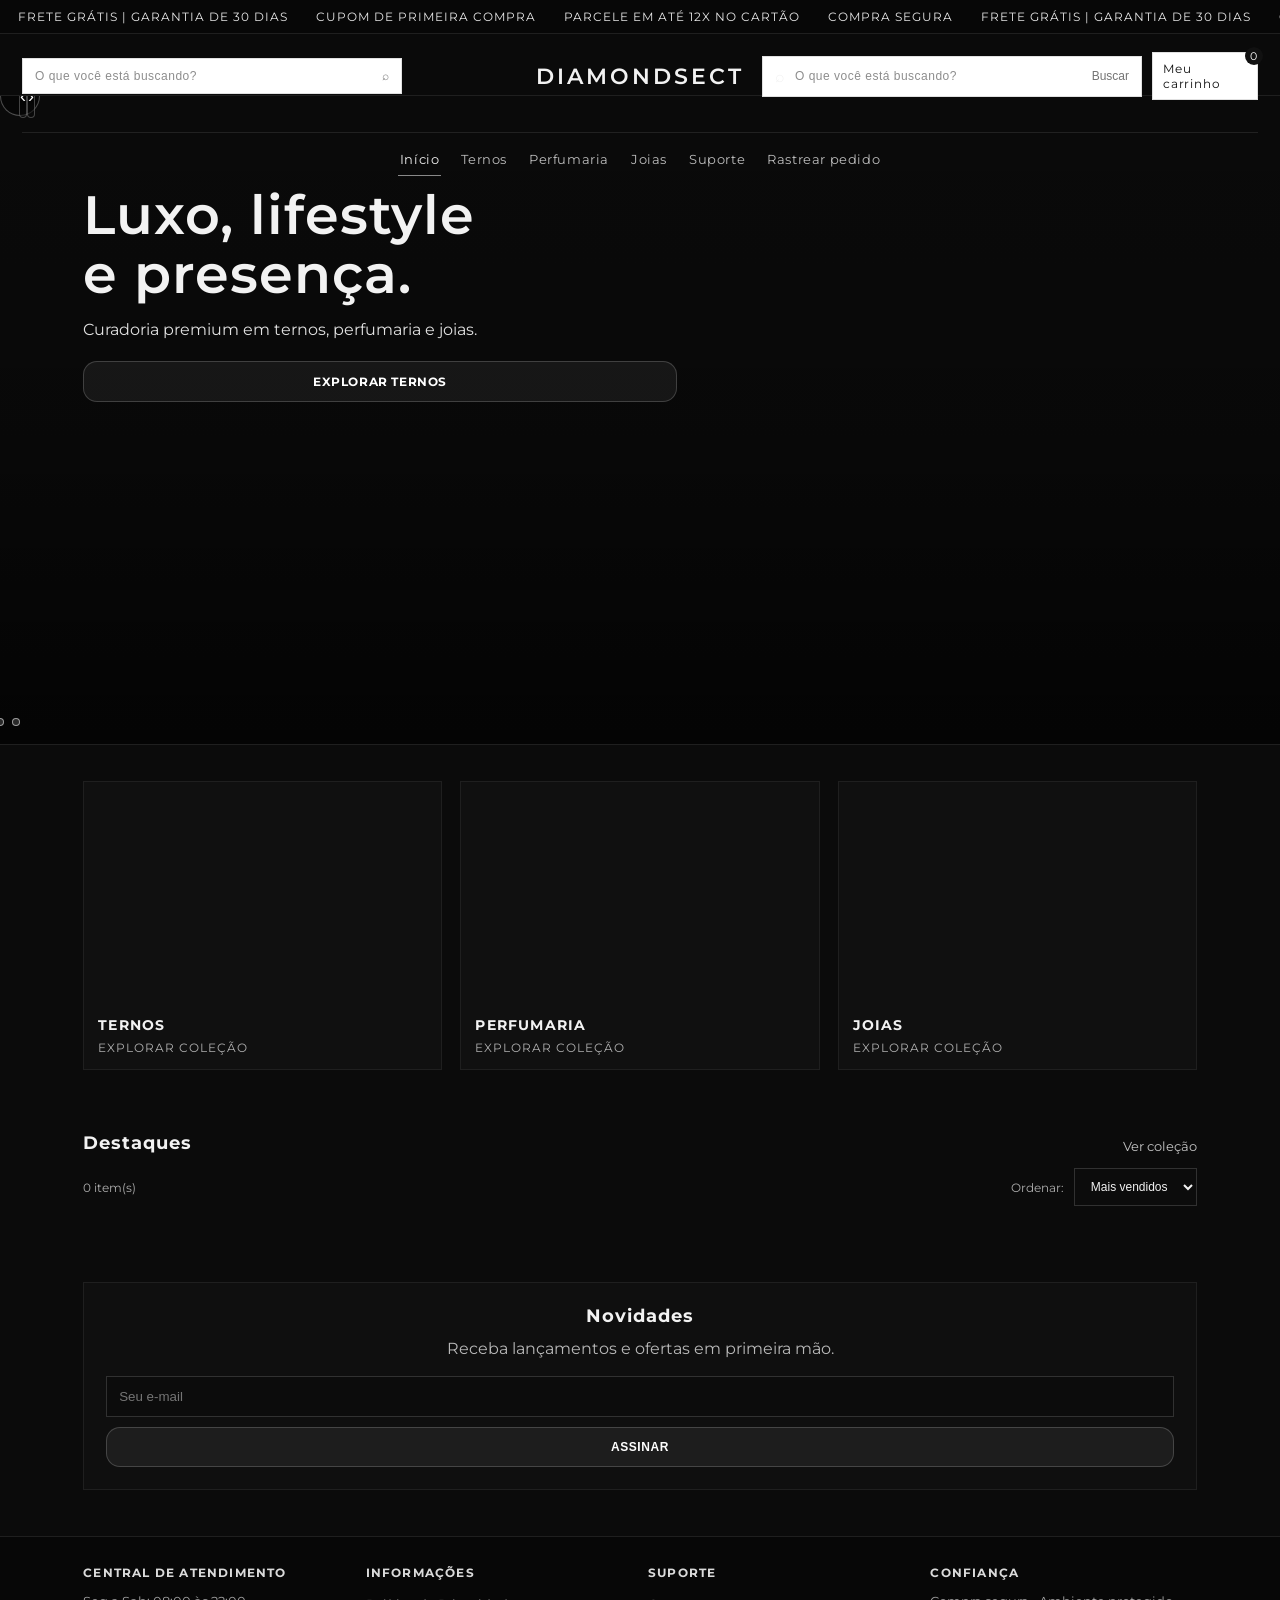
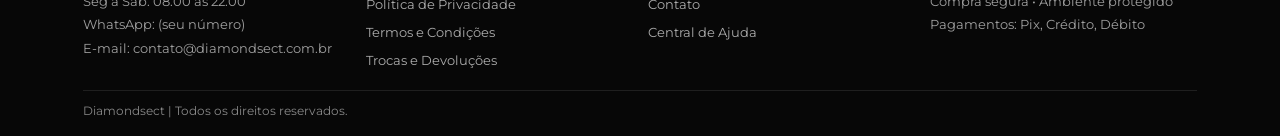
==== index.html @ 0979cfb0 "Update index.html" ====
<!DOCTYPE html>
<html lang="pt-br">
<head>
  <meta charset="UTF-8" />
  <meta name="viewport" content="width=device-width, initial-scale=1.0" />
  <title>Diamondsect | Loja Online</title>
  <link rel="stylesheet" href="css/style.css" />
</head>
  
<body>
  <!-- TOP BAR -->
  <div class="topbar" role="region" aria-label="Avisos">
    <div class="topbar__track" id="topbarTrack">
      <span>FRETE GRÁTIS | GARANTIA DE 30 DIAS</span>
      <span>CUPOM DE PRIMEIRA COMPRA</span>
      <span>PARCELE EM ATÉ 12X NO CARTÃO</span>
      <span>COMPRA SEGURA</span>
      <span>FRETE GRÁTIS | GARANTIA DE 30 DIAS</span>
      <span>CUPOM DE PRIMEIRA COMPRA</span>
      <span>PARCELE EM ATÉ 12X NO CARTÃO</span>
      <span>COMPRA SEGURA</span>
    </div>
  </div>

 <header class="header">
  <!-- ESQUERDA (busca) -->
  <div class="header__left">
    <form class="search" action="#" onsubmit="event.preventDefault();">
      <input id="searchInput" type="search" placeholder="O que você está buscando?" />
      <button type="button" title="Pesquisar">⌕</button>
    </form>
  </div>

  <!-- CENTRO (logo) -->
  <a class="brand" href="index.html">Diamondsect</a>

  <!-- DIREITA (carrinho) -->
<div class="header__right">
  <form class="search search--inline" action="#" onsubmit="event.preventDefault();">
    <span class="search__icon" aria-hidden="true">⌕</span>
    <input id="searchInput" type="search" placeholder="O que você está buscando?" autocomplete="off" />
    <button class="search__btn" type="button" title="Pesquisar">Buscar</button>
  </form>

  <a class="cartbtn cartbtn--premium" href="carrinho.html" aria-label="Meu carrinho">
    <span class="cartbtn__label">Meu carrinho</span>
    <span class="cartcount">0</span>
  </a>
</div>

  <!-- MENU abaixo -->
  <nav class="nav">
    <a class="is-active" href="index.html">Início</a>
    <a href="ternos.html">Ternos</a>
    <a href="perfumaria.html">Perfumaria</a>
    <a href="joias.html">Joias</a>
    <a href="#suporte">Suporte</a>
    <a href="#rastrear">Rastrear pedido</a>
  </nav>
</header>
  <!-- HERO (igual vibe Loops) -->
  <section class="hero" aria-label="Banner">
  <div class="hero__slides" id="heroSlides">

    <!-- SLIDE 1 -->
    <article class="hero__slide is-active" style="background-image:url('https://images.unsplash.com/photo-1520975682071-aacbc3f4a78a?auto=format&fit=crop&w=2400&q=75');">
      <div class="hero__overlay"></div>
      <div class="hero__content">
        <h1>Luxo, lifestyle<br>e presença.</h1>
        <p>Curadoria premium em ternos, perfumaria e joias.</p>
        <a class="btn btn--light" href="ternos.html">Explorar ternos</a>
      </div>
    </article>

    <!-- SLIDE 2 -->
    <article class="hero__slide" style="background-image:url('https://images.unsplash.com/photo-1585386959984-a4155224a1ad?auto=format&fit=crop&w=2400&q=75');">
      <div class="hero__overlay"></div>
      <div class="hero__content">
        <h1>Perfumaria<br>de assinatura.</h1>
        <p>Notas marcantes e acabamento premium.</p>
        <a class="btn btn--light" href="perfumaria.html">Ver perfumaria</a>
      </div>
    </article>

    <!-- SLIDE 3 -->
    <article class="hero__slide" style="background-image:url('https://images.unsplash.com/photo-1611652022419-a9419f74343d?auto=format&fit=crop&w=2400&q=75');">
      <div class="hero__overlay"></div>
      <div class="hero__content">
        <h1>Joias<br>que impõem.</h1>
        <p>Detalhes que definem status com elegância.</p>
        <a class="btn btn--light" href="joias.html">Ver joias</a>
      </div>
    </article>

    <!-- SETAS -->
    <div class="hero__nav" aria-hidden="false">
      <button class="hero__btn" type="button" id="heroPrev" aria-label="Slide anterior">‹</button>
      <button class="hero__btn" type="button" id="heroNext" aria-label="Próximo slide">›</button>
    </div>

    <!-- DOTS -->
    <div class="hero__dots" id="heroDots" aria-label="Navegação do slider">
      <button class="hero__dot is-active" type="button" aria-label="Ir para slide 1"></button>
      <button class="hero__dot" type="button" aria-label="Ir para slide 2"></button>
      <button class="hero__dot" type="button" aria-label="Ir para slide 3"></button>
    </div>

  </div>
</section>

  <!-- 3 CARDS -->
  <section class="tri">
    <a class="tile" href="ternos.html">
      <div class="tile__img" style="background-image:url('https://images.unsplash.com/photo-1520975682071-aacbc3f4a78a?auto=format&fit=crop&w=1400&q=70')"></div>
      <div class="tile__content">
        <h3>TERNOS</h3>
        <span>EXPLORAR COLEÇÃO</span>
      </div>
    </a>

    <a class="tile" href="perfumaria.html">
      <div class="tile__img" style="background-image:url('https://images.unsplash.com/photo-1585386959984-a4155224a1ad?auto=format&fit=crop&w=1400&q=70')"></div>
      <div class="tile__content">
        <h3>PERFUMARIA</h3>
        <span>EXPLORAR COLEÇÃO</span>
      </div>
    </a>

    <a class="tile" href="joias.html">
      <div class="tile__img" style="background-image:url('https://images.unsplash.com/photo-1611652022419-a9419f74343d?auto=format&fit=crop&w=1400&q=70')"></div>
      <div class="tile__content">
        <h3>JOIAS</h3>
        <span>EXPLORAR COLEÇÃO</span>
      </div>
    </a>
  </section>

  <!-- PRODUTOS (home: mostra tudo com search + sort também) -->
  <section class="section" id="produtos">
    <div class="section__head">
      <h2>Destaques</h2>
      <a class="link" href="ternos.html">Ver coleção</a>
    </div>

    <div class="toolbar">
      <div class="count" id="resultCount">0 item(s)</div>
      <div class="sort">
        <label for="sortSelect">Ordenar:</label>
        <select id="sortSelect">
          <option value="best">Mais vendidos</option>
          <option value="low">Menor preço</option>
          <option value="high">Maior preço</option>
        </select>
      </div>
    </div>

    <div class="grid" id="shopGrid"></div>
  </section>

  <section class="newsletter" id="suporte">
    <div class="newsletter__box">
      <h2>Novidades</h2>
      <p>Receba lançamentos e ofertas em primeira mão.</p>
      <form class="form form--row" onsubmit="event.preventDefault(); alert('Cadastro enviado!');">
        <input type="email" placeholder="Seu e-mail" required />
        <button class="btn" type="submit">Assinar</button>
      </form>
    </div>
  </section>

  <footer class="footer" id="rastrear">
    <div class="footer__grid">
      <div>
        <h4>Central de Atendimento</h4>
        <p class="muted">Seg a Sab: 08:00 às 22:00</p>
        <p class="muted">WhatsApp: (seu número)</p>
        <p class="muted">E-mail: contato@diamondsect.com.br</p>
      </div>

      <div>
        <h4>Informações</h4>
        <a href="#">Política de Privacidade</a>
        <a href="#">Termos e Condições</a>
        <a href="#">Trocas e Devoluções</a>
      </div>

      <div>
        <h4>Suporte</h4>
        <a href="#">Contato</a>
        <a href="#">Central de Ajuda</a>
      </div>

      <div>
        <h4>Confiança</h4>
        <p class="muted">Compra segura • Ambiente protegido</p>
        <p class="muted">Pagamentos: Pix, Crédito, Débito</p>
      </div>
    </div>

    <div class="footer__bottom">
      Diamondsect | Todos os direitos reservados.
    </div>
  </footer>

  <script src="js/shop.js"></script>
  <script>
(function(){
  const header = document.querySelector(".header");
  if(!header) return;

  let lastY = window.scrollY;
  let ticking = false;

  function onScroll(){
    const y = window.scrollY;

    // visual premium ao rolar um pouco
    if(y > 10) header.classList.add("is-scrolled");
    else header.classList.remove("is-scrolled");

    // se descer -> esconde
    // se subir -> mostra
    const goingDown = y > lastY;
    const goingUp = y < lastY;

    // tolerância pra evitar piscar
    const diff = Math.abs(y - lastY);

    if(diff > 8){
      if(goingDown && y > 120){
        header.classList.add("is-hidden");
      } else if(goingUp){
        header.classList.remove("is-hidden");
      }
    }

    lastY = y;
    ticking = false;
  }

  window.addEventListener("scroll", function(){
    if(!ticking){
      window.requestAnimationFrame(onScroll);
      ticking = true;
    }
  }, { passive: true });
})();
</script>
</body>
</html>
---- css/style.css ----
@import url('https://fonts.googleapis.com/css2?family=Montserrat:wght@300;400;500;600&display=swap');

:root{
  --bg:#0b0b0b;
  --bg2:#101010;
  --text:#f2f2f2;
  --muted:#bdbdbd;
  --line:#1f1f1f;
  --accent:#d6d6d6;
}

*{margin:0;padding:0;box-sizing:border-box}
body{font-family:Montserrat,system-ui,-apple-system,Segoe UI,Roboto,Arial,sans-serif;background:var(--bg);color:var(--text)}
a{color:inherit;text-decoration:none}
main{display:block}

/* topbar */
.topbar{
  position:sticky;
  top:0;
  z-index:60;
  height:34px;
  display:flex;
  align-items:center;
  overflow:hidden;
  background:#070707;
  border-bottom:1px solid var(--line);
}
.topbar__track{
  display:flex;
  gap:28px;
  padding:0 18px;
  white-space:nowrap;
  font-size:12px;
  letter-spacing:1px;
  color:#e6e6e6;
  animation:marquee 16s linear infinite;
}
@keyframes marquee{
  from{transform:translateX(0)}
  to{transform:translateX(-50%)}
}

/* header */
.header{
  position:sticky;
  top:34px;
  z-index:55;
  height:62px;
  display:flex;
  align-items:center;
  justify-content:space-between;
  padding:0 6.5%;
  background:rgba(11,11,11,.88);
  backdrop-filter: blur(8px);
  border-bottom:1px solid var(--line);
}
.brand{
  font-weight:600;
  letter-spacing:2px;
  text-transform:uppercase;
  font-size:16px;
}
.nav{
  display:flex;
  gap:18px;
  flex-wrap:wrap;
}
.nav a{
  font-size:13px;
  letter-spacing:.6px;
  color:var(--muted);
  padding:8px 2px;
  border-bottom:1px solid transparent;
  transition:.2s;
}
.nav a:hover{color:var(--text);border-bottom-color:rgba(242,242,242,.25)}
.nav a.is-active{color:var(--text);border-bottom-color:rgba(242,242,242,.55)}
.actions{display:flex;gap:12px}
.linkbtn{
  background:transparent;
  border:1px solid rgba(242,242,242,.22);
  color:var(--text);
  padding:8px 10px;
  font-size:12px;
  letter-spacing:.8px;
  cursor:pointer;
}
.linkbtn:hover{border-color:rgba(242,242,242,.45)}

/* modal */
.modal{display:none; position:fixed; inset:0; z-index:90}
.modal[aria-hidden="false"]{display:block}
.modal__backdrop{position:absolute; inset:0; background:rgba(0,0,0,.65)}
.modal__box{
  position:relative;
  max-width:520px;
  margin:10vh auto 0;
  background:var(--bg2);
  border:1px solid var(--line);
  padding:22px;
}
.modal__close{
  position:absolute; top:8px; right:10px;
  background:transparent;
  border:none;
  color:var(--text);
  font-size:22px;
  cursor:pointer;
}
.badge{
  font-size:12px;
  letter-spacing:1px;
  text-transform:uppercase;
  color:var(--muted);
  margin-bottom:10px;
}
.muted{color:rgba(242,242,242,.65); line-height:1.8; font-size:13px}

/* form */
.form{display:flex; gap:10px; margin-top:12px}
.form--row{justify-content:center; flex-wrap:wrap}
.form input{
  flex:1;
  min-width:220px;
  padding:12px 12px;
  border:1px solid rgba(242,242,242,.16);
  background:#0c0c0c;
  color:var(--text);
  outline:none;
}
.form input:focus{border-color:rgba(242,242,242,.38)}
.btn{
  display:inline-flex;
  align-items:center;
  justify-content:center;
  padding:11px 16px;
  border:1px solid rgba(242,242,242,.65);
  color:var(--text);
  background:transparent;
  text-transform:uppercase;
  font-size:12px;
  letter-spacing:1px;
  cursor:pointer;
  transition:.2s;
}
.btn:hover{background:rgba(242,242,242,.10)}
.btn--light{border-color:rgba(255,255,255,.8)}
.btn--mini{padding:9px 12px; font-size:11px}

/* hero slider */
.hero{
  position:relative;
  min-height:72vh;
  border-bottom:1px solid var(--line);
}
.hero__slides{position:relative; min-height:72vh}
.hero__slide{
  position:absolute; inset:0;
  background-size:cover;
  background-position:center;
  opacity:0;
  transition:opacity .55s ease;
}
.hero__slide.is-active{opacity:1}
.hero__overlay{
  position:absolute; inset:0;
  background:linear-gradient(90deg, rgba(0,0,0,.78) 0%, rgba(0,0,0,.35) 70%, rgba(0,0,0,.25) 100%);
}
.hero__content{
  position:relative;
  z-index:2;
  padding:7% 6.5%;
  max-width:760px;
}
.hero__content h1{
  font-size:44px;
  font-weight:600;
  letter-spacing:.2px;
  line-height:1.1;
  margin-bottom:12px;
}
.hero__content p{
  color:rgba(242,242,242,.78);
  font-size:15px;
  line-height:1.8;
  margin-bottom:16px;
}
.hero__nav{
  position:absolute;
  top:50%;
  transform:translateY(-50%);
  width:40px;height:40px;
  border:1px solid rgba(255,255,255,.28);
  background:rgba(0,0,0,.35);
  color:#fff;
  font-size:22px;
  border-radius:999px;
  cursor:pointer;
  z-index:3;
}
.hero__nav:hover{border-color:rgba(255,255,255,.5)}
.hero__nav--prev{left:18px}
.hero__nav--next{right:18px}
.hero__dots{
  position:absolute;
  left:50%;
  bottom:16px;
  transform:translateX(-50%);
  display:flex;
  gap:10px;
  z-index:3;
}
.dotbtn{
  width:9px;height:9px;border-radius:999px;
  background:transparent;
  border:1px solid rgba(255,255,255,.35);
  cursor:pointer;
}
.dotbtn.is-active{background:#fff;border-color:#fff}

/* tri tiles */
.tri{
  padding:36px 6.5%;
  display:grid;
  grid-template-columns:repeat(3, minmax(0,1fr));
  gap:18px;
}
.tile{
  border:1px solid var(--line);
  background:var(--bg2);
  overflow:hidden;
  transition:.2s;
}
.tile:hover{transform:translateY(-6px); border-color:rgba(242,242,242,.30)}
.tile__img{height:220px; background-size:cover; background-position:center}
.tile__content{padding:14px}
.tile__content h3{font-size:14px; letter-spacing:1.2px}
.tile__content span{display:block; margin-top:6px; font-size:12px; color:rgba(242,242,242,.7); letter-spacing:1px}

/* editorial */
.editorial{
  padding:10px 6.5% 26px;
  display:grid;
  grid-template-columns:1.15fr .85fr;
  gap:18px;
}
.editorial__media{
  min-height:320px;
  border:1px solid var(--line);
  background-size:cover;
  background-position:center;
}
.editorial__text{
  border:1px solid var(--line);
  background:var(--bg2);
  padding:22px;
}
.editorial__text h2{font-size:24px; margin-bottom:10px}
.editorial__text p{color:rgba(242,242,242,.75); line-height:1.9; margin-bottom:12px}

/* products grid */
.section{padding:26px 6.5% 46px}
.section__head{
  display:flex;
  align-items:flex-end;
  justify-content:space-between;
  gap:16px;
  margin-bottom:14px;
}
.section__head h2{font-size:18px; letter-spacing:1px}
.link{font-size:13px; color:rgba(242,242,242,.8)}
.link:hover{text-decoration:underline}
.grid{
  display:grid;
  grid-template-columns:repeat(4, minmax(0,1fr));
  gap:16px;
}
.card{
  border:1px solid var(--line);
  background:var(--bg2);
  overflow:hidden;
  transition:.2s;
}
.card:hover{transform:translateY(-6px); border-color:rgba(242,242,242,.30)}
.card__img{height:220px; background-size:cover; background-position:center}
.card__body{padding:12px}
.card__body h3{font-size:13px; font-weight:500; margin-bottom:6px}
.price{font-size:12px; color:rgba(242,242,242,.85); margin-bottom:6px}
.meta{font-size:12px; color:rgba(242,242,242,.60); margin-bottom:10px}

/* newsletter */
.newsletter{padding:16px 6.5% 46px}
.newsletter__box{
  border:1px solid var(--line);
  background:#0f0f0f;
  padding:22px;
  text-align:center;
}
.newsletter__box h2{font-size:18px; letter-spacing:1px; margin-bottom:8px}
.newsletter__box p{color:rgba(242,242,242,.75); line-height:1.8}

/* footer */
.footer{
  border-top:1px solid var(--line);
  background:#070707;
  padding:28px 6.5% 18px;
}
.footer__grid{
  display:grid;
  grid-template-columns:repeat(4, minmax(0,1fr));
  gap:16px;
  margin-bottom:16px;
}
.footer h4{
  font-size:12px;
  letter-spacing:1.2px;
  text-transform:uppercase;
  margin-bottom:10px;
  color:rgba(242,242,242,.9);
}
.footer a{
  display:block;
  padding:6px 0;
  font-size:13px;
  color:rgba(242,242,242,.70);
}
.footer a:hover{color:#fff}
.footer__bottom{
  border-top:1px solid var(--line);
  padding-top:12px;
  font-size:12px;
  color:rgba(242,242,242,.55);
}

/* responsive */
@media (max-width: 1020px){
  .nav{display:none}
  .grid{grid-template-columns:repeat(2, minmax(0,1fr))}
  .tri{grid-template-columns:1fr}
  .editorial{grid-template-columns:1fr}
  .hero__content h1{font-size:34px}
}
/* ===== Header search + cart ===== */
.header__right{
  display:flex;
  align-items:center;
  gap:12px;
}

.search{
  display:flex;
  align-items:center;
  gap:10px;
  border:1px solid rgba(242,242,242,.20);
  background: rgba(0,0,0,.15);
  padding:8px 10px;
  min-width:280px;
}
.search input{
  border:none;
  outline:none;
  background:transparent;
  color:var(--text);
  width:100%;
  font-size:12px;
  letter-spacing:.5px;
}
.search input::placeholder{color:rgba(242,242,242,.55)}
.search button{
  border:none;
  background:transparent;
  color:rgba(242,242,242,.75);
  cursor:pointer;
  font-size:12px;
}
.search button:hover{color:#fff}

.cartbtn{
  position:relative;
  display:inline-flex;
  align-items:center;
  gap:8px;
  border:1px solid rgba(242,242,242,.22);
  padding:8px 10px;
  font-size:12px;
  letter-spacing:.8px;
  background:transparent;
  color:var(--text);
  cursor:pointer;
}
.cartbtn:hover{border-color:rgba(242,242,242,.45)}
.cartcount{
  position:absolute;
  top:-6px;
  right:-6px;
  width:18px;height:18px;
  border-radius:999px;
  display:flex;
  align-items:center;
  justify-content:center;
  font-size:11px;
  background:#fff;
  color:#0b0b0b;
}

/* ===== Toolbar (sort) ===== */
.toolbar{
  display:flex;
  justify-content:space-between;
  align-items:center;
  gap:14px;
  margin-bottom:14px;
}
.sort{
  display:flex;
  align-items:center;
  gap:10px;
}
.sort label{
  font-size:12px;
  color:rgba(242,242,242,.70);
}
.sort select{
  padding:10px 12px;
  border:1px solid rgba(242,242,242,.16);
  background:#0c0c0c;
  color:var(--text);
  outline:none;
  font-size:12px;
}

/* results counter */
.count{
  font-size:12px;
  color:rgba(242,242,242,.70);
}

/* mobile */
@media (max-width: 1020px){
  .header__right{gap:10px}
  .search{min-width:180px}
}
/* ===== Cart page ===== */
#cartList{display:flex; flex-direction:column; gap:12px}
.cartrow{
  display:grid;
  grid-template-columns: 86px 1fr auto;
  gap:12px;
  align-items:center;
  border:1px solid var(--line);
  background:var(--bg2);
  padding:12px;
}
.cartrow__img{
  width:86px;height:86px;
  background-size:cover;
  background-position:center;
  border:1px solid var(--line);
}
.cartrow__name{font-size:13px; font-weight:500; margin-bottom:4px}
.cartrow__meta{font-size:12px; color:rgba(242,242,242,.60); margin-bottom:6px}
.cartrow__price{font-size:12px; color:rgba(242,242,242,.85)}
.carttotal{
  margin-top:16px;
  display:flex;
  justify-content:space-between;
  align-items:center;
  border:1px solid var(--line);
  background:#0f0f0f;
  padding:14px;
  font-size:13px;
}

/* ===== Header estilo Loops (busca esquerda | logo centro | ícones direita) ===== */
.header{
  display:grid;
  grid-template-columns: 1fr auto 1fr;
  align-items:center;
  gap:18px;
  padding:18px 22px;
}

.brand{
  grid-column:2;
  justify-self:center;
  text-transform:uppercase;
  letter-spacing:3px;
  font-size:22px;
}

/* nav (menu) abaixo do header, tipo Loops */
.nav{
  grid-column:1 / -1;
  display:flex;
  justify-content:center;
  gap:18px;
  padding:10px 0 0;
  border-top:1px solid rgba(242,242,242,.10);
  margin-top:14px;
}

.header__left{ grid-column:1; justify-self:start; }
.header__right{ grid-column:3; justify-self:end; display:flex; align-items:center; gap:10px; }

/* busca com cara mais limpa */
.search{
  border:1px solid rgba(0,0,0,.12);
  background:#fff;
  padding:10px 12px;
  min-width:380px;
}
.search input{ color:#111; }
.search input::placeholder{ color:rgba(0,0,0,.45); }
.search button{ color:rgba(0,0,0,.55); }
.search button:hover{ color:#000; }

/* botão carrinho estilo ícone */
.cartbtn{
  background:#fff;
  color:#111;
  border:1px solid rgba(0,0,0,.12);
}
.cartbtn:hover{ border-color:rgba(0,0,0,.25); }
.cartcount{ background:#111; color:#fff; }

/* responsivo */
@media (max-width: 980px){
  .header{ grid-template-columns: 1fr; }
  .brand{ grid-column:1; justify-self:center; }
  .header__left{ grid-column:1; justify-self:stretch; }
  .search{ min-width:100%; }
  .header__right{ grid-column:1; justify-self:center; }
  .nav{ flex-wrap:wrap; gap:12px; }
}

/* ===== HERO mais "foto editorial" ===== */
.hero{ margin-top:0; }
.hero__slide{
  min-height:72vh;
  background-size:cover;
  background-position:center;
}
.hero__overlay{
  background:linear-gradient(to top, rgba(0,0,0,.65), rgba(0,0,0,.25), rgba(0,0,0,.10));
}
.hero__content h1{
  font-size:54px;
  letter-spacing:1px;
}
.hero__content p{
  font-size:16px;
  max-width:520px;
  color:rgba(255,255,255,.88);
}
@media (max-width: 980px){
  .hero__slide{ min-height:56vh; }
  .hero__content h1{ font-size:36px; }
}

/* ===== HERO SLIDER (setas + dots + swipe) ===== */
.hero{
  position:relative;
  overflow:hidden;
}

.hero__slides{
  position:relative;
}

.hero__slide{
  position:absolute;
  inset:0;
  opacity:0;
  transform:scale(1.02);
  transition: opacity .6s ease, transform .9s ease;
  pointer-events:none;
}

.hero__slide.is-active{
  opacity:1;
  transform:scale(1);
  pointer-events:auto;
}

.hero__nav{
  position:absolute;
  inset:0;
  display:flex;
  align-items:center;
  justify-content:space-between;
  padding:0 18px;
  pointer-events:none;
}

.hero__btn{
  pointer-events:auto;
  width:44px;
  height:44px;
  border-radius:999px;
  border:1px solid rgba(255,255,255,.25);
  background:rgba(0,0,0,.25);
  color:#fff;
  cursor:pointer;
  display:flex;
  align-items:center;
  justify-content:center;
  font-size:18px;
  backdrop-filter: blur(6px);
}
.hero__btn:hover{ background:rgba(0,0,0,.40); border-color:rgba(255,255,255,.45); }

.hero__dots{
  position:absolute;
  left:0; right:0;
  bottom:18px;
  display:flex;
  justify-content:center;
  gap:8px;
  z-index:5;
}

.hero__dot{
  width:8px;
  height:8px;
  border-radius:999px;
  border:1px solid rgba(255,255,255,.55);
  background:rgba(255,255,255,.15);
  cursor:pointer;
}
.hero__dot.is-active{
  background:#fff;
  border-color:#fff;
}

@media (max-width: 980px){
  .hero__nav{ padding:0 10px; }
  .hero__btn{ width:40px; height:40px; }
}

/* ===== CORREÇÃO MOBILE ===== */
@media (max-width: 768px){

  /* HEADER */
  .header{
    display: flex;
    flex-direction: column;
    align-items: center;
    gap: 10px;
  }

  .header__left,
  .header__right{
    width: 100%;
    display: flex;
    justify-content: center;
  }

  .search{
    min-width: 100%;
  }

  .cartbtn{
    margin-top: 5px;
  }

  /* MENU */
  .nav{
    flex-wrap: wrap;
    justify-content: center;
    gap: 10px;
    font-size: 14px;
  }

  /* HERO TEXTO */
  .hero__content{
    padding: 20px;
    text-align: center;
  }

  .hero__content h1{
    font-size: 28px;
    line-height: 1.2;
  }

  .hero__content p{
    font-size: 14px;
  }

  /* BOTÃO */
  .btn{
    padding: 10px 16px;
    font-size: 14px;
  }

  /* SLIDER */
  .hero__slide{
    min-height: 60vh;
  }

}

/* ===== FIX DEFINITIVO: HEADER MOBILE SEM SOBREPOSIÇÃO ===== */
@media (max-width: 768px){

  /* garante que o header cresce e empilha tudo */
  .header{
    display:flex !important;
    flex-direction:column !important;
    align-items:center !important;
    height:auto !important;
    min-height:0 !important;
    overflow:visible !important;
    padding:14px 14px 12px !important;
    gap:10px !important;
  }

  /* remove qualquer grid antigo */
  .header__left,
  .header__right,
  .brand,
  .nav{
    position:static !important;
    float:none !important;
    width:100% !important;
    max-width:100% !important;
  }

  /* logo central */
  .brand{
    order:1 !important;
    text-align:center !important;
    margin:2px 0 6px !important;
  }

  /* menu SEM invadir a busca */
  .nav{
    order:2 !important;
    display:flex !important;
    flex-wrap:wrap !important;
    justify-content:center !important;
    gap:10px 14px !important;
    margin:0 0 8px !important;
    padding:10px 0 0 !important;
    border-top:1px solid rgba(255,255,255,.12) !important;
    line-height:1.2 !important;
  }

  /* bloco da busca */
  .header__left{
    order:3 !important;
    display:flex !important;
    justify-content:center !important;
    margin:0 !important;
  }

  .search{
    width:100% !important;
    min-width:0 !important;
    max-width:520px !important;
  }

  /* carrinho embaixo da busca, centralizado */
  .header__right{
    order:4 !important;
    display:flex !important;
    justify-content:center !important;
    margin:0 !important;
  }

  .cartbtn{
    width:100% !important;
    max-width:520px !important;
    justify-content:center !important;
    white-space:nowrap !important;
  }
}

/* ===== Header some ao descer e volta ao subir ===== */
.header{
  position: sticky;
  top: 0;
  z-index: 9999;
  transition: transform .25s ease, background .25s ease, box-shadow .25s ease;
  will-change: transform;
}

/* quando esconder */
.header.is-hidden{
  transform: translateY(-110%);
}

/* opcional: quando rolar, dar um “acabamento premium” */
.header.is-scrolled{
  background: rgba(0,0,0,.85);
  backdrop-filter: blur(10px);
  box-shadow: 0 10px 30px rgba(0,0,0,.25);
}

/* cards premium */
.grid{
  display:grid;
  grid-template-columns: repeat(4, minmax(0, 1fr));
  gap:16px;
}
@media(max-width: 1100px){ .grid{ grid-template-columns: repeat(3, 1fr); } }
@media(max-width: 820px){ .grid{ grid-template-columns: repeat(2, 1fr); } }
@media(max-width: 520px){ .grid{ grid-template-columns: 1fr; } }

.card{
  border:1px solid rgba(255,255,255,.10);
  background:rgba(0,0,0,.22);
  border-radius:18px;
  overflow:hidden;
  transition: transform .2s ease, border-color .2s ease;
}
.card:hover{ transform: translateY(-3px); border-color: rgba(255,255,255,.22); }

.card__img{ position:relative; display:block; }
.card__img img{ width:100%; height:260px; object-fit:cover; display:block; }
.badge{
  position:absolute; top:12px; left:12px;
  padding:7px 10px; border-radius:999px;
  background:rgba(0,0,0,.55); border:1px solid rgba(255,255,255,.18);
  color:#fff; font-size:12px;
}
.card__body{ padding:14px; }
.card__title{ margin:0 0 8px; font-size:15px; }
.price{ display:flex; gap:10px; align-items:baseline; margin-bottom:8px; }
.price .now{ font-weight:700; }
.price .compare{ color:rgba(255,255,255,.55); text-decoration:line-through; font-size:13px; }
.meta{ color:rgba(255,255,255,.65); font-size:13px; margin-bottom:12px; }
.btn--card{ width:100%; }

/* ===== Header inteligente (some ao descer, volta ao subir) ===== */
.header{
  position: sticky;
  top: 0;
  z-index: 9999;
  transition: transform .25s ease, background .25s ease, box-shadow .25s ease;
  will-change: transform;
}
.header.is-hidden{ transform: translateY(-110%); }
.header.is-scrolled{
  background: rgba(0,0,0,.85);
  backdrop-filter: blur(10px);
  box-shadow: 0 10px 30px rgba(0,0,0,.25);
}

/* ===== Carrinho “loja grande” ===== */
.cart-page{max-width:1150px;margin:34px auto;padding:0 16px;}
.cart-top{display:flex;align-items:end;justify-content:space-between;gap:14px;margin-bottom:18px;}
.cart-top h1{margin:0;font-size:42px;letter-spacing:.5px}
.cart-top a{color:rgba(255,255,255,.75);text-decoration:none}
.cart-top a:hover{color:#fff;text-decoration:underline}

.cart-layout{display:grid;grid-template-columns:1fr 380px;gap:18px;align-items:start}
.panel{
  border:1px solid rgba(255,255,255,.10);
  background:rgba(0,0,0,.25);
  border-radius:18px;
  padding:16px;
  backdrop-filter: blur(10px);
}

.cart-list{display:flex;flex-direction:column;gap:12px;}
.cart-item{
  display:grid;
  grid-template-columns:90px 1fr 140px;
  gap:14px;
  padding:14px;
  border:1px solid rgba(255,255,255,.08);
  border-radius:16px;
  background:rgba(255,255,255,.03);
  align-items:center;
}
.cart-item img{
  width:90px;height:90px;object-fit:cover;border-radius:14px;
  border:1px solid rgba(255,255,255,.12);
}
.ci-title{margin:0 0 6px;font-size:16px;}
.ci-meta{color:rgba(255,255,255,.70);font-size:13px;margin-bottom:10px;}
.ci-actions{display:flex;align-items:center;gap:10px;flex-wrap:wrap}
.qbtn{
  width:34px;height:34px;border-radius:10px;
  border:1px solid rgba(255,255,255,.18);
  background:rgba(255,255,255,.06);
  color:#fff;cursor:pointer;
}
.qty{min-width:26px;text-align:center;font-weight:600}
.rm{
  border:none;background:transparent;cursor:pointer;
  color:rgba(255,255,255,.65);text-decoration:underline;
  padding:0;
}
.rm:hover{color:#fff}

.ci-right{display:flex;flex-direction:column;gap:8px;align-items:flex-end}
.ci-price{font-weight:800}
.ci-sub{color:rgba(255,255,255,.70);font-size:13px}

/* Summary */
.summary h2{margin:0 0 10px;font-size:18px}
.row{display:flex;justify-content:space-between;gap:12px;margin:10px 0;color:rgba(255,255,255,.85)}
.total{font-size:20px;font-weight:900}
.small{font-size:12.5px;color:rgba(255,255,255,.65);line-height:1.4}
.divider{height:1px;background:rgba(255,255,255,.08);margin:12px 0}

.field{
  width:100%;
  display:flex;
  gap:10px;
}
.field input{
  flex:1;
  padding:12px 12px;
  border-radius:14px;
  border:1px solid rgba(255,255,255,.14);
  background:rgba(0,0,0,.25);
  color:#fff;
}
.field button{
  padding:12px 14px;
  border-radius:14px;
  border:1px solid rgba(255,255,255,.18);
  background:rgba(255,255,255,.06);
  color:#fff;
  cursor:pointer;
}
.field button:hover{background:rgba(255,255,255,.10)}

.btn{
  display:inline-flex;align-items:center;justify-content:center;
  width:100%;padding:12px 14px;border-radius:14px;
  border:1px solid rgba(255,255,255,.18);
  background:rgba(255,255,255,.06);
  color:#fff;cursor:pointer;text-decoration:none;
  letter-spacing:.6px;font-weight:700
}
.btn:hover{background:rgba(255,255,255,.10)}

.badge-ok{
  display:inline-flex;align-items:center;gap:8px;
  padding:8px 10px;border-radius:999px;
  border:1px solid rgba(255,255,255,.14);
  background:rgba(255,255,255,.05);
  color:rgba(255,255,255,.85);
  font-size:12px;
}

/* Recomendados */
.reco-title{margin:0 0 10px;font-size:16px;color:rgba(255,255,255,.9)}
.reco-grid{
  display:grid;
  grid-template-columns:repeat(3, minmax(0,1fr));
  gap:10px;
}
.reco-card{
  border:1px solid rgba(255,255,255,.10);
  border-radius:16px;
  background:rgba(255,255,255,.03);
  overflow:hidden;
}
.reco-card img{width:100%;height:110px;object-fit:cover;display:block}
.reco-card .b{padding:10px}
.reco-card .n{font-size:13px;margin:0 0 6px}
.reco-card .p{font-weight:800;font-size:13px;margin:0 0 10px}
.reco-card button{
  width:100%;
  padding:10px 10px;
  border-radius:12px;
  border:1px solid rgba(255,255,255,.18);
  background:rgba(255,255,255,.06);
  color:#fff;
  cursor:pointer;
}
.reco-card button:hover{background:rgba(255,255,255,.10)}

/* Empty */
.empty{text-align:center;padding:34px 14px;color:rgba(255,255,255,.85)}
.empty p{color:rgba(255,255,255,.70);margin:10px 0 18px}

/* Mobile sticky checkout bar */
.mobile-bar{
  position:fixed;
  left:12px; right:12px; bottom:12px;
  border-radius:18px;
  border:1px solid rgba(255,255,255,.14);
  background:rgba(0,0,0,.75);
  backdrop-filter: blur(12px);
  padding:12px;
  display:none;
  z-index:9999;
}
.mobile-bar .mb-row{display:flex;align-items:center;justify-content:space-between;gap:10px;margin-bottom:10px}
.mobile-bar .mb-total{font-weight:900;font-size:16px}
.mobile-bar .mb-btn{width:100%}

/* Responsivo */
@media (max-width: 980px){
  .cart-layout{grid-template-columns:1fr}
  .cart-top h1{font-size:34px}
  .cart-item{grid-template-columns:80px 1fr}
  .ci-right{align-items:flex-start}
  .reco-grid{grid-template-columns:repeat(2,1fr)}
  .mobile-bar{display:block}
  body{padding-bottom:92px;} /* espaço pro mobile bar */
}

// ===== DIAMONDSECT — CART (Loja grande) =====

function moneyBRL(v){
  return v.toLocaleString("pt-BR", { style:"currency", currency:"BRL" });
}

function getCart(){
  return JSON.parse(localStorage.getItem("cart")) || [];
}

function saveCart(cart){
  localStorage.setItem("cart", JSON.stringify(cart));
  updateCartCount();
}

function updateCartCount(){
  const cart = getCart();
  const total = cart.reduce((sum, item) => sum + item.qty, 0);
  document.querySelectorAll(".cartcount").forEach(el => el.textContent = total);
}

function findProduct(id){
  const list = window.PRODUCTS || [];
  return list.find(p => Number(p.id) === Number(id));
}

// ===== Cupom e frete (salvos no localStorage) =====
const LS_COUPON = "diamondsect_coupon_v1";
const LS_SHIP = "diamondsect_ship_v1";

function getCoupon(){
  try { return JSON.parse(localStorage.getItem(LS_COUPON)) || null; } catch { return null; }
}
function setCoupon(c){ localStorage.setItem(LS_COUPON, JSON.stringify(c)); }

function getShip(){
  try { return JSON.parse(localStorage.getItem(LS_SHIP)) || null; } catch { return null; }
}
function setShip(s){ localStorage.setItem(LS_SHIP, JSON.stringify(s)); }

function calcCouponDiscount(subtotal, coupon){
  if(!coupon) return 0;

  // Você pode mudar os cupons aqui
  // DIAMOND10 = 10% / VIP200 = R$200
  if(coupon.code === "DIAMOND10") return Math.round(subtotal * 0.10);
  if(coupon.code === "DIAMOND15") return Math.round(subtotal * 0.15);
  if(coupon.code === "VIP200") return 200;

  return 0;
}

function estimateShipping(subtotal, ship){
  if(!ship) return 0;
  // frete simples “realista”: base + variação por faixa
  // (depois você troca por API de frete real)
  if(subtotal >= 1500) return 0; // frete grátis acima de 1500
  return ship.value; // valor estimado salvo
}

function updateQty(id, delta){
  const cart = getCart();
  const item = cart.find(i => Number(i.id) === Number(id));
  if(!item) return;

  item.qty += delta;

  if(item.qty <= 0){
    const next = cart.filter(i => Number(i.id) !== Number(id));
    saveCart(next);
  } else {
    saveCart(cart);
  }
  renderCart();
}

function removeItem(id){
  const cart = getCart().filter(i => Number(i.id) !== Number(id));
  saveCart(cart);
  renderCart();
}

function setStatus(text){
  const pill = document.getElementById("statusPill");
  if(!pill) return;
  pill.style.display = "inline-flex";
  pill.innerHTML = `✓ ${text}`;
  setTimeout(()=>{ pill.style.display = "none"; }, 2200);
}

// ===== Recomendados =====
function renderReco(){
  const grid = document.getElementById("recoGrid");
  if(!grid) return;

  const cartIds = new Set(getCart().map(i => Number(i.id)));
  const all = (window.PRODUCTS || []).filter(p => !cartIds.has(Number(p.id)));

  // pega 6 “mais vendidos” (se tiver soldScore, senão pega os primeiros)
  const sorted = [...all].sort((a,b)=> (b.soldScore||0) - (a.soldScore||0));
  const pick = sorted.slice(0,6);

  grid.innerHTML = pick.map(p => `
    <div class="reco-card">
      <img src="${p.image}" alt="${p.name}">
      <div class="b">
        <p class="n">${p.name}</p>
        <p class="p">${moneyBRL(Number(p.price))}</p>
        <button type="button" data-reco="${p.id}">Adicionar</button>
      </div>
    </div>
  `).join("");

  grid.querySelectorAll("[data-reco]").forEach(btn=>{
    btn.addEventListener("click", ()=>{
      addOne(btn.getAttribute("data-reco"));
      setStatus("Adicionado ao carrinho");
    });
  });
}

function addOne(id){
  const cart = getCart();
  const item = cart.find(i => Number(i.id) === Number(id));
  if(item) item.qty += 1;
  else cart.push({ id: Number(id), qty: 1 });
  saveCart(cart);
  renderCart();
}

// ===== Header inteligente (some ao rolar) =====
function initSmartHeader(){
  const header = document.querySelector(".header");
  if(!header) return;

  let lastY = window.scrollY;
  let ticking = false;

  function run(){
    const y = window.scrollY;
    if(y > 10) header.classList.add("is-scrolled");
    else header.classList.remove("is-scrolled");

    const diff = Math.abs(y - lastY);
    if(diff > 8){
      if(y > lastY && y > 120) header.classList.add("is-hidden");
      else if(y < lastY) header.classList.remove("is-hidden");
    }
    lastY = y;
    ticking = false;
  }

  window.addEventListener("scroll", ()=>{
    if(!ticking){
      requestAnimationFrame(run);
      ticking = true;
    }
  }, { passive:true });
}

function renderCart(){
  updateCartCount();

  const cartList = document.getElementById("cartList");
  const totalEl = document.getElementById("cartTotal");
  const mobileTotal = document.getElementById("mobileTotal");
  const itemsEl = document.getElementById("itemsCount");
  const subEl = document.getElementById("subTotal");
  const discEl = document.getElementById("discountVal");
  const shipEl = document.getElementById("shippingVal");

  if(!cartList || !totalEl || !itemsEl || !subEl || !discEl || !shipEl) return;

  const cart = getCart();

  if(!(window.PRODUCTS && window.PRODUCTS.length)){
    cartList.innerHTML = `
      <div class="empty">
        <h2>Catálogo não carregou</h2>
        <p>Verifique se <b>shop.js</b> está antes de <b>cart.js</b>.</p>
        <a class="btn" href="index.html">Voltar</a>
      </div>
    `;
    totalEl.textContent = moneyBRL(0);
    if(mobileTotal) mobileTotal.textContent = moneyBRL(0);
    itemsEl.textContent = "0";
    subEl.textContent = moneyBRL(0);
    discEl.textContent = moneyBRL(0);
    shipEl.textContent = moneyBRL(0);
    return;
  }

  if(cart.length === 0){
    cartList.innerHTML = `
      <div class="empty">
        <h2>Seu carrinho está vazio</h2>
        <p>Adicione itens premium para continuar.</p>
        <a class="btn" href="index.html">Voltar para a loja</a>
      </div>
    `;
    totalEl.textContent = moneyBRL(0);
    if(mobileTotal) mobileTotal.textContent = moneyBRL(0);
    itemsEl.textContent = "0";
    subEl.textContent = moneyBRL(0);
    discEl.textContent = moneyBRL(0);
    shipEl.textContent = moneyBRL(0);
    renderReco();
    return;
  }

  let subtotal = 0;
  let items = 0;

  cartList.innerHTML = cart.map(ci => {
    const p = findProduct(ci.id);
    if(!p) return "";

    const qty = Number(ci.qty);
    const price = Number(p.price);
    const line = price * qty;

    subtotal += line;
    items += qty;

    return `
      <div class="cart-item">
        <img src="${p.image}" alt="${p.name}" />
        <div>
          <h3 class="ci-title">${p.name}</h3>
          <div class="ci-meta">Preço unitário: ${moneyBRL(price)}</div>

          <div class="ci-actions">
            <button class="qbtn" type="button" data-minus="${p.id}">−</button>
            <span class="qty">${qty}</span>
            <button class="qbtn" type="button" data-plus="${p.id}">+</button>
            <button class="rm" type="button" data-rm="${p.id}">Remover</button>
          </div>
        </div>

        <div class="ci-right">
          <div class="ci-price">${moneyBRL(line)}</div>
          <div class="ci-sub">Subtotal</div>
        </div>
      </div>
    `;
  }).join("");

  // Cupom
  const coupon = getCoupon();
  const discount = calcCouponDiscount(subtotal, coupon);

  // Frete
  const ship = getShip();
  const shipping = estimateShipping(subtotal - discount, ship);

  const total = Math.max(0, subtotal - discount + shipping);

  itemsEl.textContent = String(items);
  subEl.textContent = moneyBRL(subtotal);
  discEl.textContent = moneyBRL(discount);
  shipEl.textContent = moneyBRL(shipping);
  totalEl.textContent = moneyBRL(total);
  if(mobileTotal) mobileTotal.textContent = moneyBRL(total);

  cartList.querySelectorAll("[data-plus]").forEach(btn => {
    btn.addEventListener("click", () => updateQty(btn.getAttribute("data-plus"), +1));
  });
  cartList.querySelectorAll("[data-minus]").forEach(btn => {
    btn.addEventListener("click", () => updateQty(btn.getAttribute("data-minus"), -1));
  });
  cartList.querySelectorAll("[data-rm]").forEach(btn => {
    btn.addEventListener("click", () => removeItem(btn.getAttribute("data-rm")));
  });

  renderReco();
}

// ===== Eventos (cupom/frete/finalizar) =====
function initActions(){
  const couponInput = document.getElementById("couponInput");
  const applyCouponBtn = document.getElementById("applyCouponBtn");

  const cepInput = document.getElementById("cepInput");
  const calcShipBtn = document.getElementById("calcShipBtn");

  const finishBtn = document.getElementById("finishBtn");
  const mobileFinishBtn = document.getElementById("mobileFinishBtn");

  if(applyCouponBtn){
    applyCouponBtn.addEventListener("click", ()=>{
      const code = (couponInput?.value || "").trim().toUpperCase();
      if(!code){
        setCoupon(null);
        setStatus("Cupom removido");
        renderCart();
        return;
      }

      // Cupons válidos
      const valid = ["DIAMOND10","DIAMOND15","VIP200"];
      if(!valid.includes(code)){
        setStatus("Cupom inválido");
        return;
      }

      setCoupon({ code });
      setStatus(`Cupom aplicado: ${code}`);
      renderCart();
    });
  }

  if(calcShipBtn){
    calcShipBtn.addEventListener("click", ()=>{
      const cep = (cepInput?.value || "").replace(/\D/g,"");
      if(cep.length !== 8){
        setStatus("CEP inválido");
        return;
      }

      // Estimativa simples: varia por CEP (só pra parecer real)
      const last = Number(cep.slice(-1));
      const value = 19 + (last % 5) * 6; // 19, 25, 31, 37, 43
      setShip({ cep, value });
      setStatus(`Frete estimado para ${cep.slice(0,5)}-${cep.slice(5)}: ${moneyBRL(value)}`);
      renderCart();
    });
  }

  function finish(){
    alert("Checkout será configurado depois (Pix/Cartão). Por enquanto: carrinho, cupom e frete já estão funcionando.");
  }

  if(finishBtn) finishBtn.addEventListener("click", finish);
  if(mobileFinishBtn) mobileFinishBtn.addEventListener("click", finish);
}

document.addEventListener("DOMContentLoaded", () => {
  initSmartHeader();
  initActions();
  renderCart();
});

    /* Mobile sticky checkout bar (aparece só quando precisa) */
.mobile-bar{
  position:fixed;
  left:12px; right:12px; bottom:12px;
  border-radius:18px;
  border:1px solid rgba(255,255,255,.14);
  background:rgba(0,0,0,.75);
  backdrop-filter: blur(12px);
  padding:12px;
  display:none; /* mobile: vira display:block no media query */
  z-index:9999;

  /* animação (entra e sai) */
  transform: translateY(140%);
  transition: transform .25s ease;
}
.mobile-bar.is-visible{
  transform: translateY(0);
}

/* garante que no mobile ela exista */
@media (max-width: 980px){
  .mobile-bar{display:block;}
  body{padding-bottom:92px;} /* espaço para não tampar conteúdo */
}

    /* Mobile sticky checkout bar (SÓ no carrinho) */
.mobile-bar{
  position: fixed;
  left: 12px;
  right: 12px;
  bottom: 12px;
  border-radius: 18px;
  border: 1px solid rgba(255,255,255,.14);
  background: rgba(0,0,0,.75);
  backdrop-filter: blur(12px);
  padding: 12px;

  /* por padrão: escondido em TODAS as páginas */
  display: none;

  z-index: 9999;
  transform: translateY(140%);
  transition: transform .25s ease;
}

.mobile-bar.is-visible{
  transform: translateY(0);
}

/* Só no carrinho (mobile) */
@media (max-width: 980px){
  body.cart-page{ padding-bottom: 92px; }
  body.cart-page .mobile-bar{ display: block; }
}
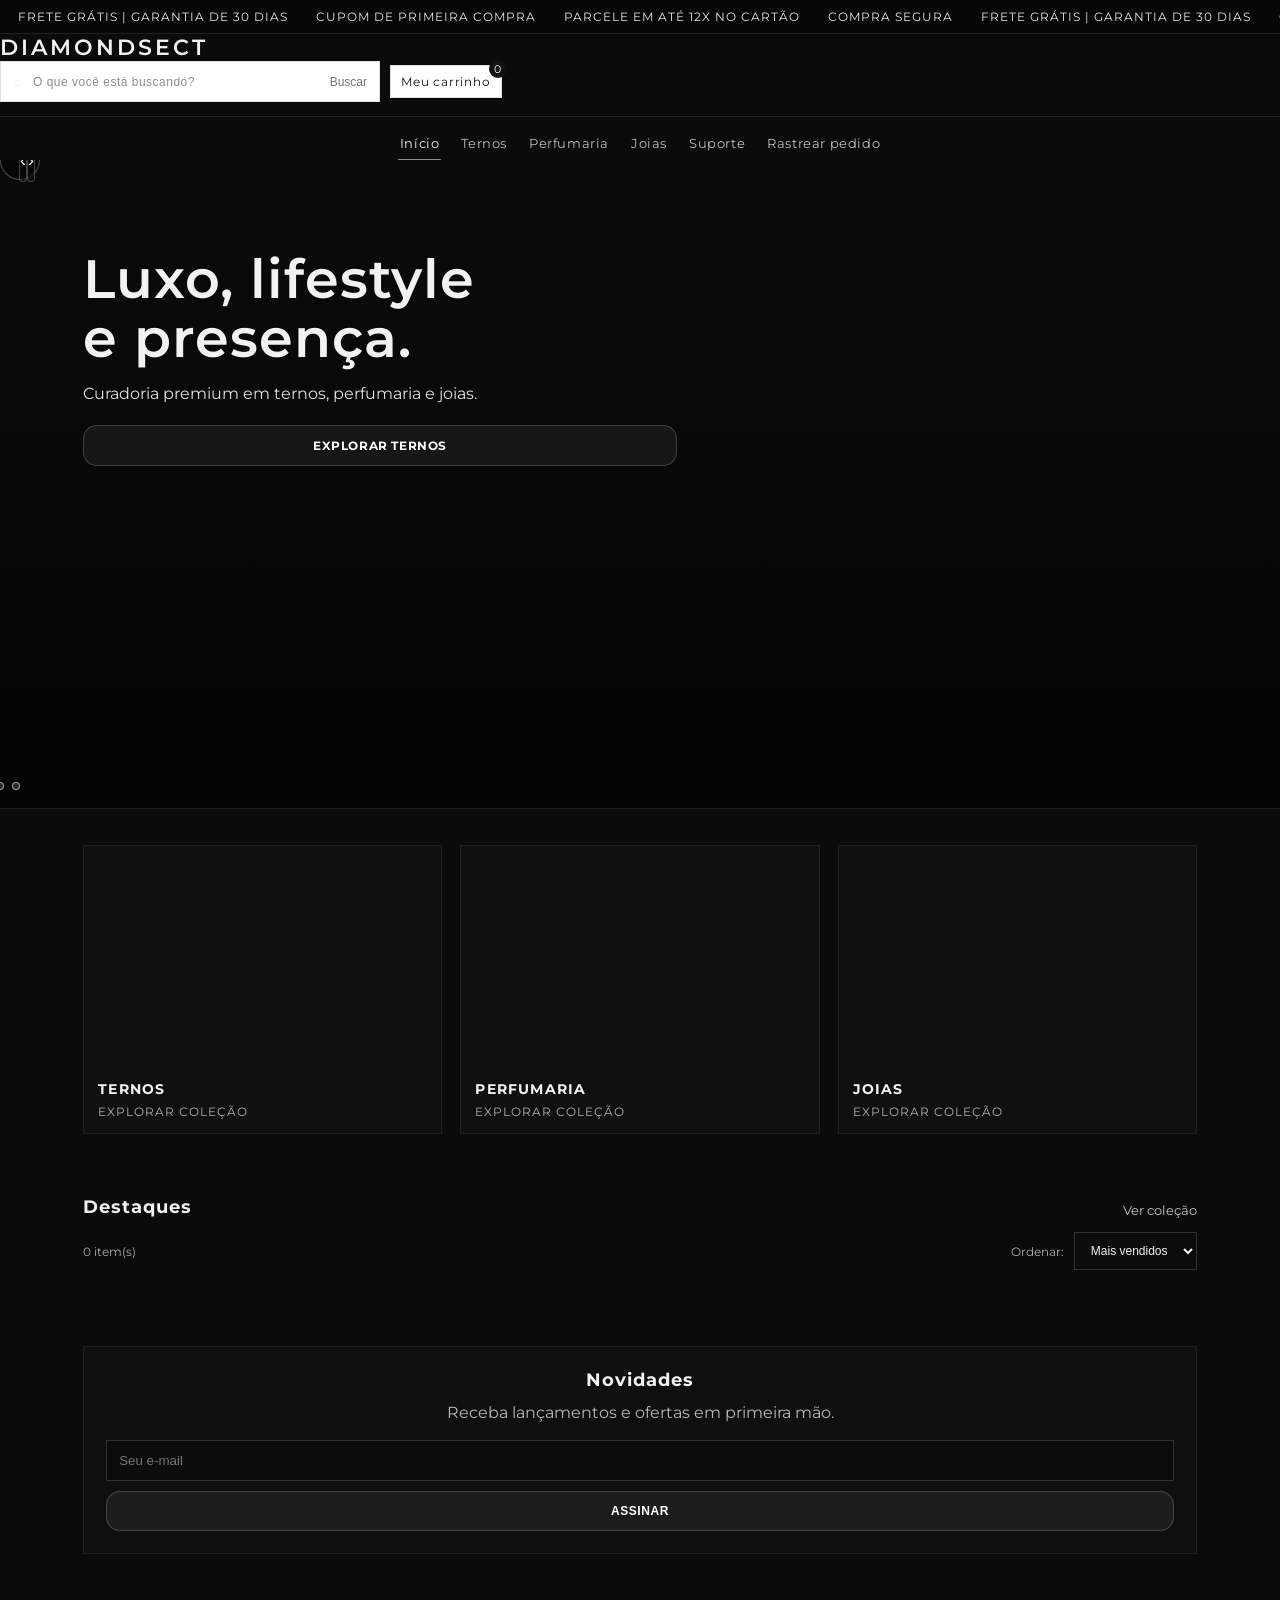
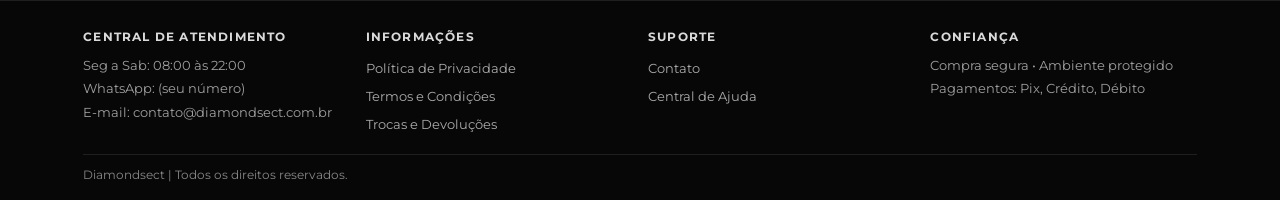
==== commit 3dc043e4: "Update index.html" ====
--- a/index.html
+++ b/index.html
@@ -22,14 +22,6 @@
     </div>
   </div>
 
- <header class="header">
-  <!-- ESQUERDA (busca) -->
-  <div class="header__left">
-    <form class="search" action="#" onsubmit="event.preventDefault();">
-      <input id="searchInput" type="search" placeholder="O que você está buscando?" />
-      <button type="button" title="Pesquisar">⌕</button>
-    </form>
-  </div>
 
   <!-- CENTRO (logo) -->
   <a class="brand" href="index.html">Diamondsect</a>
--- a/css/style.css
+++ b/css/style.css
@@ -1358,6 +1358,143 @@
   background:rgba(0,0,0,.75);
   backdrop-filter: blur(12px);
   padding:12px;
+
+  /* ===== Header Right: Search + Cart (premium) ===== */
+.header__right{
+  display:flex;
+  align-items:center;
+  justify-content:flex-end;
+  gap:12px;
+}
+
+/* Search pill */
+.search.search--inline{
+  display:flex;
+  align-items:center;
+  gap:10px;
+
+  min-width: 420px;
+  max-width: 520px;
+  width: 42vw;
+
+  padding: 10px 12px;
+  border-radius: 999px;
+
+  border: 1px solid rgba(255,255,255,.16);
+  background: rgba(0,0,0,.35);
+  backdrop-filter: blur(10px);
+
+  box-shadow:
+    0 10px 25px rgba(0,0,0,.35),
+    inset 0 1px 0 rgba(255,255,255,.06);
+}
+
+.search__icon{
+  opacity:.7;
+  font-size: 16px;
+  line-height: 1;
+}
+
+.search.search--inline input{
+  flex:1;
+  border:0;
+  outline:0;
+  background: transparent;
+  color: rgba(255,255,255,.92);
+  font-size: 14px;
+  letter-spacing:.2px;
+}
+
+.search.search--inline input::placeholder{
+  color: rgba(255,255,255,.55);
+}
+
+.search__btn{
+  border: 1px solid rgba(255,255,255,.16);
+  background: rgba(255,255,255,.08);
+  color: rgba(255,255,255,.92);
+  padding: 8px 12px;
+  border-radius: 999px;
+  font-size: 12px;
+  letter-spacing: .12em;
+  text-transform: uppercase;
+  cursor: pointer;
+  transition: transform .15s ease, background .2s ease, border-color .2s ease;
+}
+
+.search__btn:hover{
+  transform: translateY(-1px);
+  background: rgba(255,255,255,.12);
+  border-color: rgba(255,255,255,.22);
+}
+
+/* Cart premium */
+.cartbtn.cartbtn--premium{
+  display:flex;
+  align-items:center;
+  gap:10px;
+
+  padding: 10px 14px;
+  border-radius: 999px;
+
+  border: 1px solid rgba(255,255,255,.18);
+  background: rgba(255,255,255,.06);
+  color: rgba(255,255,255,.95);
+  text-decoration: none;
+
+  box-shadow:
+    0 10px 25px rgba(0,0,0,.35),
+    inset 0 1px 0 rgba(255,255,255,.06);
+
+  transition: transform .15s ease, background .2s ease, border-color .2s ease;
+}
+
+.cartbtn.cartbtn--premium:hover{
+  transform: translateY(-1px);
+  background: rgba(255,255,255,.10);
+  border-color: rgba(255,255,255,.25);
+}
+
+.cartbtn__label{
+  font-size: 12px;
+  letter-spacing: .14em;
+  text-transform: uppercase;
+  opacity: .92;
+}
+
+/* Cart count badge */
+.cartbtn.cartbtn--premium .cartcount{
+  min-width: 22px;
+  height: 22px;
+  padding: 0 7px;
+  border-radius: 999px;
+
+  display:flex;
+  align-items:center;
+  justify-content:center;
+
+  font-size: 12px;
+  font-weight: 700;
+
+  background: rgba(255,255,255,.92);
+  color: rgba(0,0,0,.92);
+}
+
+/* Responsivo: deixa empilhado no mobile e não quebra */
+@media (max-width: 980px){
+  .header__right{
+    width: 100%;
+    gap: 10px;
+  }
+  .search.search--inline{
+    min-width: 0;
+    width: 100%;
+    max-width: none;
+  }
+  .cartbtn.cartbtn--premium{
+    white-space: nowrap;
+  }
+}
   display:none; /* mobile: vira display:block no media query */
   z-index:9999;
 
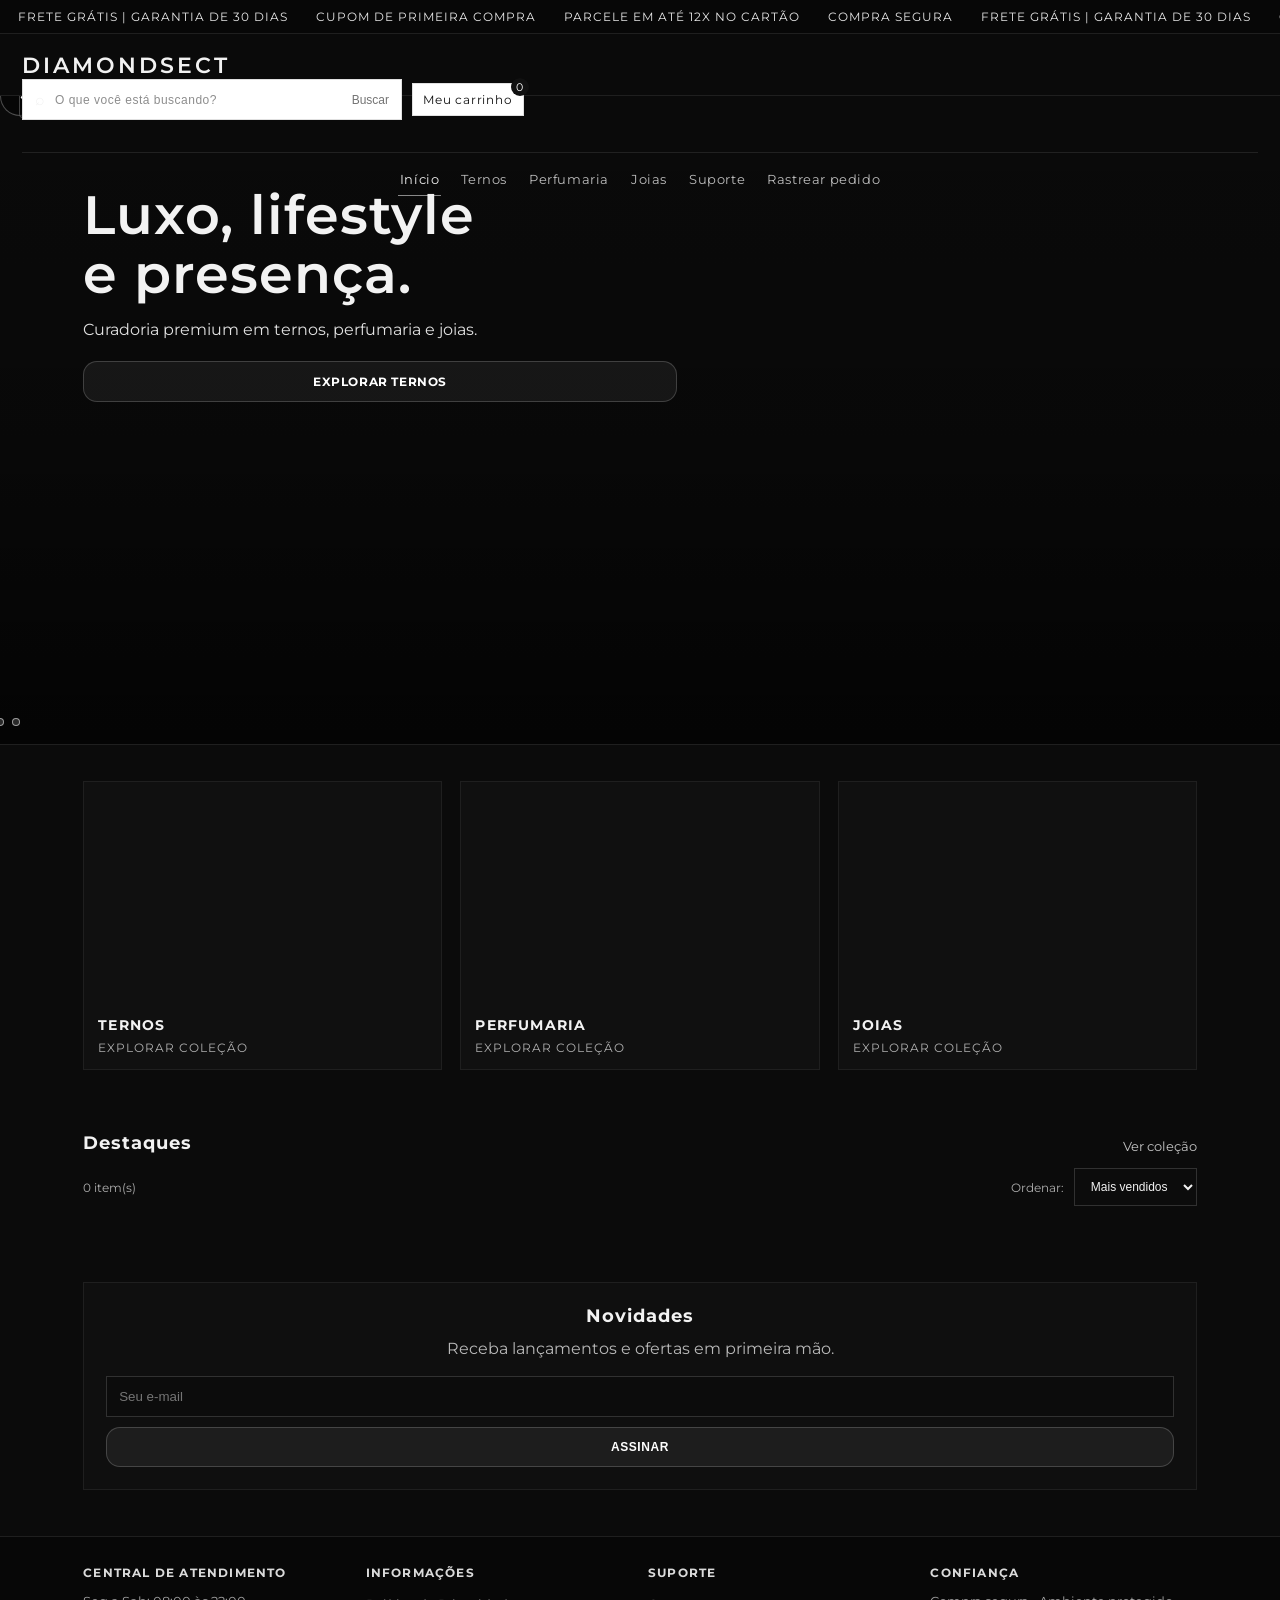
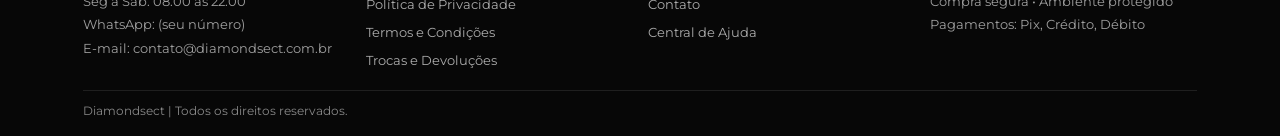
==== commit 4ed6051c: "Update index.html" ====
--- a/index.html
+++ b/index.html
@@ -6,7 +6,7 @@
   <title>Diamondsect | Loja Online</title>
   <link rel="stylesheet" href="css/style.css" />
 </head>
-  
+
 <body>
   <!-- TOP BAR -->
   <div class="topbar" role="region" aria-label="Avisos">
@@ -22,83 +22,90 @@
     </div>
   </div>
 
-
-  <!-- CENTRO (logo) -->
-  <a class="brand" href="index.html">Diamondsect</a>
-
-  <!-- DIREITA (carrinho) -->
-<div class="header__right">
-  <form class="search search--inline" action="#" onsubmit="event.preventDefault();">
-    <span class="search__icon" aria-hidden="true">⌕</span>
-    <input id="searchInput" type="search" placeholder="O que você está buscando?" autocomplete="off" />
-    <button class="search__btn" type="button" title="Pesquisar">Buscar</button>
-  </form>
-
-  <a class="cartbtn cartbtn--premium" href="carrinho.html" aria-label="Meu carrinho">
-    <span class="cartbtn__label">Meu carrinho</span>
-    <span class="cartcount">0</span>
-  </a>
-</div>
-
-  <!-- MENU abaixo -->
-  <nav class="nav">
-    <a class="is-active" href="index.html">Início</a>
-    <a href="ternos.html">Ternos</a>
-    <a href="perfumaria.html">Perfumaria</a>
-    <a href="joias.html">Joias</a>
-    <a href="#suporte">Suporte</a>
-    <a href="#rastrear">Rastrear pedido</a>
-  </nav>
-</header>
+  <!-- HEADER (logo central + busca/carrinho direita) -->
+  <header class="header" role="banner">
+    <div class="header__inner">
+      <!-- ESQUERDA (vazio de propósito para centralizar a marca com grid/flex) -->
+      <div class="header__left" aria-hidden="true"></div>
+
+      <!-- CENTRO (logo) -->
+      <a class="brand" href="index.html" aria-label="Diamondsect (Início)">DIAMONDSECT</a>
+
+      <!-- DIREITA (busca + carrinho) -->
+      <div class="header__right">
+        <form class="search search--inline" action="#" onsubmit="event.preventDefault();">
+          <span class="search__icon" aria-hidden="true">⌕</span>
+          <input id="searchInput" type="search" placeholder="O que você está buscando?" autocomplete="off" />
+          <button class="search__btn" type="button" title="Pesquisar">Buscar</button>
+        </form>
+
+        <a class="cartbtn cartbtn--premium" href="carrinho.html" aria-label="Meu carrinho">
+          <span class="cartbtn__label">Meu carrinho</span>
+          <span class="cartcount">0</span>
+        </a>
+      </div>
+    </div>
+
+    <!-- MENU abaixo -->
+    <nav class="nav" aria-label="Navegação principal">
+      <a class="is-active" href="index.html">Início</a>
+      <a href="ternos.html">Ternos</a>
+      <a href="perfumaria.html">Perfumaria</a>
+      <a href="joias.html">Joias</a>
+      <a href="#suporte">Suporte</a>
+      <a href="#rastrear">Rastrear pedido</a>
+    </nav>
+  </header>
+
   <!-- HERO (igual vibe Loops) -->
   <section class="hero" aria-label="Banner">
-  <div class="hero__slides" id="heroSlides">
-
-    <!-- SLIDE 1 -->
-    <article class="hero__slide is-active" style="background-image:url('https://images.unsplash.com/photo-1520975682071-aacbc3f4a78a?auto=format&fit=crop&w=2400&q=75');">
-      <div class="hero__overlay"></div>
-      <div class="hero__content">
-        <h1>Luxo, lifestyle<br>e presença.</h1>
-        <p>Curadoria premium em ternos, perfumaria e joias.</p>
-        <a class="btn btn--light" href="ternos.html">Explorar ternos</a>
-      </div>
-    </article>
-
-    <!-- SLIDE 2 -->
-    <article class="hero__slide" style="background-image:url('https://images.unsplash.com/photo-1585386959984-a4155224a1ad?auto=format&fit=crop&w=2400&q=75');">
-      <div class="hero__overlay"></div>
-      <div class="hero__content">
-        <h1>Perfumaria<br>de assinatura.</h1>
-        <p>Notas marcantes e acabamento premium.</p>
-        <a class="btn btn--light" href="perfumaria.html">Ver perfumaria</a>
-      </div>
-    </article>
-
-    <!-- SLIDE 3 -->
-    <article class="hero__slide" style="background-image:url('https://images.unsplash.com/photo-1611652022419-a9419f74343d?auto=format&fit=crop&w=2400&q=75');">
-      <div class="hero__overlay"></div>
-      <div class="hero__content">
-        <h1>Joias<br>que impõem.</h1>
-        <p>Detalhes que definem status com elegância.</p>
-        <a class="btn btn--light" href="joias.html">Ver joias</a>
-      </div>
-    </article>
-
-    <!-- SETAS -->
-    <div class="hero__nav" aria-hidden="false">
-      <button class="hero__btn" type="button" id="heroPrev" aria-label="Slide anterior">‹</button>
-      <button class="hero__btn" type="button" id="heroNext" aria-label="Próximo slide">›</button>
-    </div>
-
-    <!-- DOTS -->
-    <div class="hero__dots" id="heroDots" aria-label="Navegação do slider">
-      <button class="hero__dot is-active" type="button" aria-label="Ir para slide 1"></button>
-      <button class="hero__dot" type="button" aria-label="Ir para slide 2"></button>
-      <button class="hero__dot" type="button" aria-label="Ir para slide 3"></button>
-    </div>
-
-  </div>
-</section>
+    <div class="hero__slides" id="heroSlides">
+
+      <!-- SLIDE 1 -->
+      <article class="hero__slide is-active" style="background-image:url('https://images.unsplash.com/photo-1520975682071-aacbc3f4a78a?auto=format&fit=crop&w=2400&q=75');">
+        <div class="hero__overlay"></div>
+        <div class="hero__content">
+          <h1>Luxo, lifestyle<br>e presença.</h1>
+          <p>Curadoria premium em ternos, perfumaria e joias.</p>
+          <a class="btn btn--light" href="ternos.html">Explorar ternos</a>
+        </div>
+      </article>
+
+      <!-- SLIDE 2 -->
+      <article class="hero__slide" style="background-image:url('https://images.unsplash.com/photo-1585386959984-a4155224a1ad?auto=format&fit=crop&w=2400&q=75');">
+        <div class="hero__overlay"></div>
+        <div class="hero__content">
+          <h1>Perfumaria<br>de assinatura.</h1>
+          <p>Notas marcantes e acabamento premium.</p>
+          <a class="btn btn--light" href="perfumaria.html">Ver perfumaria</a>
+        </div>
+      </article>
+
+      <!-- SLIDE 3 -->
+      <article class="hero__slide" style="background-image:url('https://images.unsplash.com/photo-1611652022419-a9419f74343d?auto=format&fit=crop&w=2400&q=75');">
+        <div class="hero__overlay"></div>
+        <div class="hero__content">
+          <h1>Joias<br>que impõem.</h1>
+          <p>Detalhes que definem status com elegância.</p>
+          <a class="btn btn--light" href="joias.html">Ver joias</a>
+        </div>
+      </article>
+
+      <!-- SETAS -->
+      <div class="hero__nav" aria-hidden="false">
+        <button class="hero__btn" type="button" id="heroPrev" aria-label="Slide anterior">‹</button>
+        <button class="hero__btn" type="button" id="heroNext" aria-label="Próximo slide">›</button>
+      </div>
+
+      <!-- DOTS -->
+      <div class="hero__dots" id="heroDots" aria-label="Navegação do slider">
+        <button class="hero__dot is-active" type="button" aria-label="Ir para slide 1"></button>
+        <button class="hero__dot" type="button" aria-label="Ir para slide 2"></button>
+        <button class="hero__dot" type="button" aria-label="Ir para slide 3"></button>
+      </div>
+
+    </div>
+  </section>
 
   <!-- 3 CARDS -->
   <section class="tri">
@@ -127,7 +134,7 @@
     </a>
   </section>
 
-  <!-- PRODUTOS (home: mostra tudo com search + sort também) -->
+  <!-- PRODUTOS -->
   <section class="section" id="produtos">
     <div class="section__head">
       <h2>Destaques</h2>
@@ -195,48 +202,38 @@
   </footer>
 
   <script src="js/shop.js"></script>
+
   <script>
-(function(){
-  const header = document.querySelector(".header");
-  if(!header) return;
-
-  let lastY = window.scrollY;
-  let ticking = false;
-
-  function onScroll(){
-    const y = window.scrollY;
-
-    // visual premium ao rolar um pouco
-    if(y > 10) header.classList.add("is-scrolled");
-    else header.classList.remove("is-scrolled");
-
-    // se descer -> esconde
-    // se subir -> mostra
-    const goingDown = y > lastY;
-    const goingUp = y < lastY;
-
-    // tolerância pra evitar piscar
-    const diff = Math.abs(y - lastY);
-
-    if(diff > 8){
-      if(goingDown && y > 120){
-        header.classList.add("is-hidden");
-      } else if(goingUp){
-        header.classList.remove("is-hidden");
+    (function(){
+      const header = document.querySelector(".header");
+      if(!header) return;
+
+      let lastY = window.scrollY;
+      let ticking = false;
+
+      function onScroll(){
+        const y = window.scrollY;
+
+        if(y > 10) header.classList.add("is-scrolled");
+        else header.classList.remove("is-scrolled");
+
+        const diff = Math.abs(y - lastY);
+        if(diff > 8){
+          if(y > lastY && y > 120) header.classList.add("is-hidden");
+          else if(y < lastY) header.classList.remove("is-hidden");
+        }
+
+        lastY = y;
+        ticking = false;
       }
-    }
-
-    lastY = y;
-    ticking = false;
-  }
-
-  window.addEventListener("scroll", function(){
-    if(!ticking){
-      window.requestAnimationFrame(onScroll);
-      ticking = true;
-    }
-  }, { passive: true });
-})();
-</script>
+
+      window.addEventListener("scroll", function(){
+        if(!ticking){
+          window.requestAnimationFrame(onScroll);
+          ticking = true;
+        }
+      }, { passive: true });
+    })();
+  </script>
 </body>
 </html>
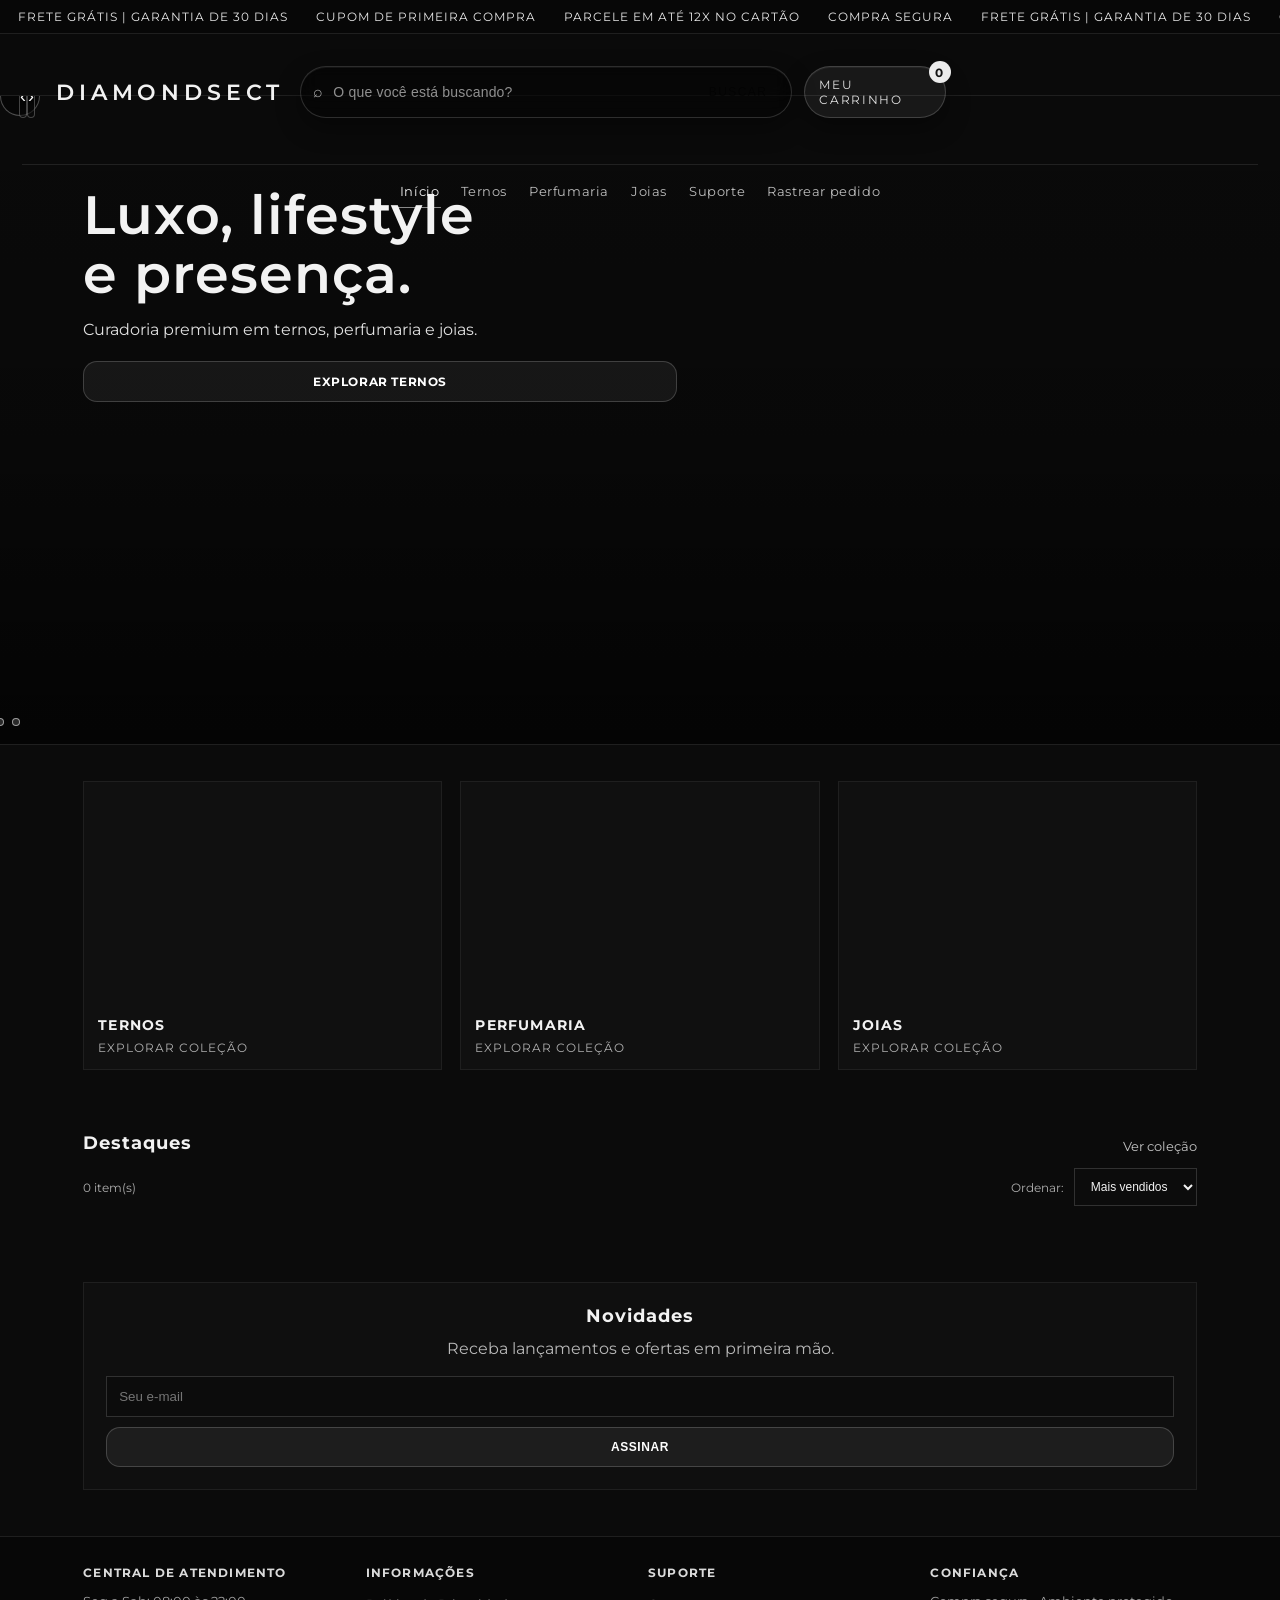
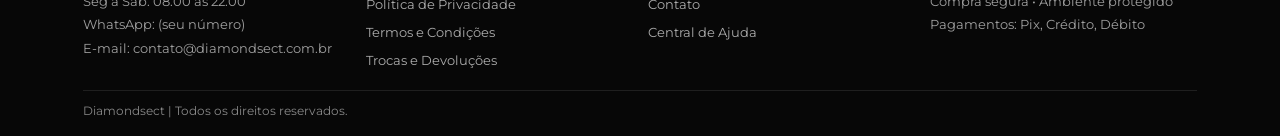
==== commit 665abd74: "Update index.html" ====
--- a/index.html
+++ b/index.html
@@ -22,16 +22,13 @@
     </div>
   </div>
 
-  <!-- HEADER (logo central + busca/carrinho direita) -->
+  <!-- HEADER -->
   <header class="header" role="banner">
     <div class="header__inner">
-      <!-- ESQUERDA (vazio de propósito para centralizar a marca com grid/flex) -->
       <div class="header__left" aria-hidden="true"></div>
 
-      <!-- CENTRO (logo) -->
       <a class="brand" href="index.html" aria-label="Diamondsect (Início)">DIAMONDSECT</a>
 
-      <!-- DIREITA (busca + carrinho) -->
       <div class="header__right">
         <form class="search search--inline" action="#" onsubmit="event.preventDefault();">
           <span class="search__icon" aria-hidden="true">⌕</span>
@@ -46,7 +43,7 @@
       </div>
     </div>
 
-    <!-- MENU abaixo -->
+    <!-- MENU -->
     <nav class="nav" aria-label="Navegação principal">
       <a class="is-active" href="index.html">Início</a>
       <a href="ternos.html">Ternos</a>
@@ -57,11 +54,9 @@
     </nav>
   </header>
 
-  <!-- HERO (igual vibe Loops) -->
+  <!-- HERO -->
   <section class="hero" aria-label="Banner">
     <div class="hero__slides" id="heroSlides">
-
-      <!-- SLIDE 1 -->
       <article class="hero__slide is-active" style="background-image:url('https://images.unsplash.com/photo-1520975682071-aacbc3f4a78a?auto=format&fit=crop&w=2400&q=75');">
         <div class="hero__overlay"></div>
         <div class="hero__content">
@@ -71,7 +66,6 @@
         </div>
       </article>
 
-      <!-- SLIDE 2 -->
       <article class="hero__slide" style="background-image:url('https://images.unsplash.com/photo-1585386959984-a4155224a1ad?auto=format&fit=crop&w=2400&q=75');">
         <div class="hero__overlay"></div>
         <div class="hero__content">
@@ -81,7 +75,6 @@
         </div>
       </article>
 
-      <!-- SLIDE 3 -->
       <article class="hero__slide" style="background-image:url('https://images.unsplash.com/photo-1611652022419-a9419f74343d?auto=format&fit=crop&w=2400&q=75');">
         <div class="hero__overlay"></div>
         <div class="hero__content">
@@ -91,19 +84,16 @@
         </div>
       </article>
 
-      <!-- SETAS -->
       <div class="hero__nav" aria-hidden="false">
         <button class="hero__btn" type="button" id="heroPrev" aria-label="Slide anterior">‹</button>
         <button class="hero__btn" type="button" id="heroNext" aria-label="Próximo slide">›</button>
       </div>
 
-      <!-- DOTS -->
       <div class="hero__dots" id="heroDots" aria-label="Navegação do slider">
         <button class="hero__dot is-active" type="button" aria-label="Ir para slide 1"></button>
         <button class="hero__dot" type="button" aria-label="Ir para slide 2"></button>
         <button class="hero__dot" type="button" aria-label="Ir para slide 3"></button>
       </div>
-
     </div>
   </section>
 
@@ -111,26 +101,17 @@
   <section class="tri">
     <a class="tile" href="ternos.html">
       <div class="tile__img" style="background-image:url('https://images.unsplash.com/photo-1520975682071-aacbc3f4a78a?auto=format&fit=crop&w=1400&q=70')"></div>
-      <div class="tile__content">
-        <h3>TERNOS</h3>
-        <span>EXPLORAR COLEÇÃO</span>
-      </div>
+      <div class="tile__content"><h3>TERNOS</h3><span>EXPLORAR COLEÇÃO</span></div>
     </a>
 
     <a class="tile" href="perfumaria.html">
       <div class="tile__img" style="background-image:url('https://images.unsplash.com/photo-1585386959984-a4155224a1ad?auto=format&fit=crop&w=1400&q=70')"></div>
-      <div class="tile__content">
-        <h3>PERFUMARIA</h3>
-        <span>EXPLORAR COLEÇÃO</span>
-      </div>
+      <div class="tile__content"><h3>PERFUMARIA</h3><span>EXPLORAR COLEÇÃO</span></div>
     </a>
 
     <a class="tile" href="joias.html">
       <div class="tile__img" style="background-image:url('https://images.unsplash.com/photo-1611652022419-a9419f74343d?auto=format&fit=crop&w=1400&q=70')"></div>
-      <div class="tile__content">
-        <h3>JOIAS</h3>
-        <span>EXPLORAR COLEÇÃO</span>
-      </div>
+      <div class="tile__content"><h3>JOIAS</h3><span>EXPLORAR COLEÇÃO</span></div>
     </a>
   </section>
 
--- a/css/style.css
+++ b/css/style.css
@@ -1541,3 +1541,195 @@
   body.cart-page{ padding-bottom: 92px; }
   body.cart-page .mobile-bar{ display: block; }
 }
+
+    .header__inner{
+  display:grid;
+  grid-template-columns: 1fr auto 1fr;
+  align-items:center;
+  gap:16px;
+  padding: 14px 18px;
+}
+.header__left{ min-height: 1px; }
+.brand{ justify-self:center; text-transform: uppercase; letter-spacing: .22em; }
+.header__right{ justify-self:end; }
+
+  /* =========================================================
+   FIX DEFINITIVO HEADER: marca central + busca/carrinho direita
+   (cola no FINAL do style.css para sobrescrever tudo)
+   ========================================================= */
+
+.header{ width:100%; }
+
+.header__inner{
+  width:100%;
+  max-width:1400px;
+  margin:0 auto;
+
+  display:grid !important;
+  grid-template-columns: 1fr auto 1fr !important;
+  align-items:center !important;
+
+  padding:14px 18px !important;
+  gap:16px !important;
+}
+
+.header__left{
+  justify-self:start !important;
+  min-height:1px;
+}
+
+.brand{
+  justify-self:center !important;
+  text-align:center !important;
+
+  float:none !important;
+  position:static !important;
+  left:auto !important;
+  right:auto !important;
+  transform:none !important;
+
+  display:inline-block !important;
+  text-decoration:none;
+  letter-spacing:.22em;
+  text-transform:uppercase;
+}
+
+.header__right{
+  justify-self:end !important;
+
+  display:flex !important;
+  align-items:center !important;
+  gap:12px !important;
+
+  float:none !important;
+  position:static !important;
+  left:auto !important;
+  right:auto !important;
+  transform:none !important;
+}
+
+/* ===== Search premium ===== */
+.search.search--inline{
+  display:flex;
+  align-items:center;
+  gap:10px;
+
+  min-width: 420px;
+  max-width: 520px;
+  width: 42vw;
+
+  padding: 10px 12px;
+  border-radius: 999px;
+
+  border: 1px solid rgba(255,255,255,.16);
+  background: rgba(0,0,0,.35);
+  backdrop-filter: blur(10px);
+
+  box-shadow:
+    0 10px 25px rgba(0,0,0,.35),
+    inset 0 1px 0 rgba(255,255,255,.06);
+}
+
+.search__icon{ opacity:.7; font-size:16px; line-height:1; }
+
+.search.search--inline input{
+  flex:1;
+  border:0;
+  outline:0;
+  background:transparent;
+  color:rgba(255,255,255,.92);
+  font-size:14px;
+  letter-spacing:.2px;
+}
+
+.search.search--inline input::placeholder{ color:rgba(255,255,255,.55); }
+
+.search__btn{
+  border:1px solid rgba(255,255,255,.16);
+  background:rgba(255,255,255,.08);
+  color:rgba(255,255,255,.92);
+  padding:8px 12px;
+  border-radius:999px;
+  font-size:12px;
+  letter-spacing:.12em;
+  text-transform:uppercase;
+  cursor:pointer;
+  transition: transform .15s ease, background .2s ease, border-color .2s ease;
+}
+
+.search__btn:hover{
+  transform: translateY(-1px);
+  background: rgba(255,255,255,.12);
+  border-color: rgba(255,255,255,.22);
+}
+
+/* ===== Cart premium ===== */
+.cartbtn.cartbtn--premium{
+  display:flex;
+  align-items:center;
+  gap:10px;
+
+  padding:10px 14px;
+  border-radius:999px;
+
+  border:1px solid rgba(255,255,255,.18);
+  background:rgba(255,255,255,.06);
+  color:rgba(255,255,255,.95);
+  text-decoration:none;
+
+  box-shadow:
+    0 10px 25px rgba(0,0,0,.35),
+    inset 0 1px 0 rgba(255,255,255,.06);
+
+  transition: transform .15s ease, background .2s ease, border-color .2s ease;
+}
+
+.cartbtn.cartbtn--premium:hover{
+  transform: translateY(-1px);
+  background: rgba(255,255,255,.10);
+  border-color: rgba(255,255,255,.25);
+}
+
+.cartbtn__label{
+  font-size:12px;
+  letter-spacing:.14em;
+  text-transform:uppercase;
+  opacity:.92;
+}
+
+.cartbtn.cartbtn--premium .cartcount{
+  min-width:22px;
+  height:22px;
+  padding:0 7px;
+  border-radius:999px;
+
+  display:flex;
+  align-items:center;
+  justify-content:center;
+
+  font-size:12px;
+  font-weight:700;
+
+  background:rgba(255,255,255,.92);
+  color:rgba(0,0,0,.92);
+}
+
+/* ===== Mobile ===== */
+@media (max-width: 980px){
+  .header__inner{
+    grid-template-columns: 1fr !important;
+    justify-items:center !important;
+    row-gap:12px !important;
+  }
+  .header__left{ display:none !important; }
+  .header__right{
+    width:100% !important;
+    justify-content:center !important;
+    flex-wrap:wrap !important;
+  }
+  .search.search--inline{
+    min-width:0 !important;
+    width:100% !important;
+    max-width:none !important;
+  }
+}
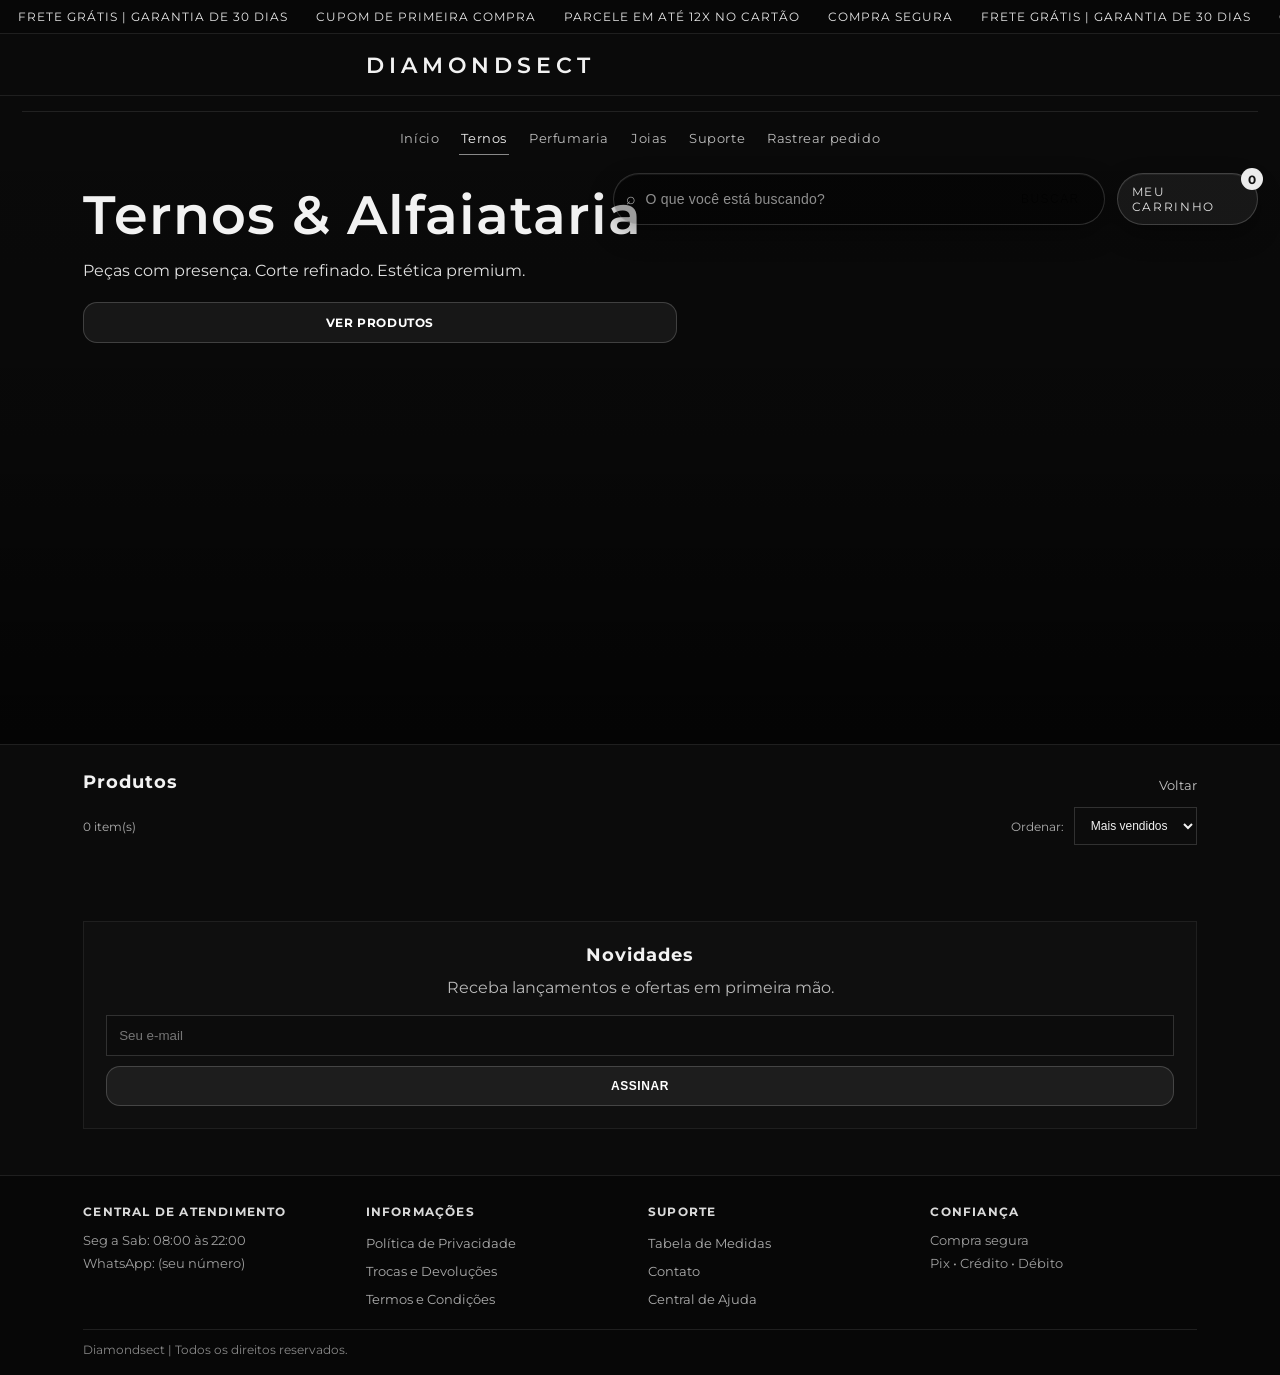
==== commit 73945675: "Update index.html" ====
--- a/index.html
+++ b/index.html
@@ -3,14 +3,13 @@
 <head>
   <meta charset="UTF-8" />
   <meta name="viewport" content="width=device-width, initial-scale=1.0" />
-  <title>Diamondsect | Loja Online</title>
+  <title>Diamondsect | Ternos</title>
   <link rel="stylesheet" href="css/style.css" />
 </head>
 
-<body>
-  <!-- TOP BAR -->
+<body data-category="ternos">
   <div class="topbar" role="region" aria-label="Avisos">
-    <div class="topbar__track" id="topbarTrack">
+    <div class="topbar__track">
       <span>FRETE GRÁTIS | GARANTIA DE 30 DIAS</span>
       <span>CUPOM DE PRIMEIRA COMPRA</span>
       <span>PARCELE EM ATÉ 12X NO CARTÃO</span>
@@ -22,104 +21,49 @@
     </div>
   </div>
 
-  <!-- HEADER -->
-  <header class="header" role="banner">
-    <div class="header__inner">
-      <div class="header__left" aria-hidden="true"></div>
+  <header class="header">
+    <a class="brand" href="index.html">Diamondsect</a>
 
-      <a class="brand" href="index.html" aria-label="Diamondsect (Início)">DIAMONDSECT</a>
-
-      <div class="header__right">
-        <form class="search search--inline" action="#" onsubmit="event.preventDefault();">
-          <span class="search__icon" aria-hidden="true">⌕</span>
-          <input id="searchInput" type="search" placeholder="O que você está buscando?" autocomplete="off" />
-          <button class="search__btn" type="button" title="Pesquisar">Buscar</button>
-        </form>
-
-        <a class="cartbtn cartbtn--premium" href="carrinho.html" aria-label="Meu carrinho">
-          <span class="cartbtn__label">Meu carrinho</span>
-          <span class="cartcount">0</span>
-        </a>
-      </div>
-    </div>
-
-    <!-- MENU -->
-    <nav class="nav" aria-label="Navegação principal">
-      <a class="is-active" href="index.html">Início</a>
-      <a href="ternos.html">Ternos</a>
+    <nav class="nav">
+      <a href="index.html">Início</a>
+      <a class="is-active" href="ternos.html">Ternos</a>
       <a href="perfumaria.html">Perfumaria</a>
       <a href="joias.html">Joias</a>
       <a href="#suporte">Suporte</a>
       <a href="#rastrear">Rastrear pedido</a>
     </nav>
+
+  <div class="header__right">
+  <form class="search search--inline" action="#" onsubmit="event.preventDefault();">
+    <span class="search__icon" aria-hidden="true">⌕</span>
+    <input id="searchInput" type="search" placeholder="O que você está buscando?" autocomplete="off" />
+    <button class="search__btn" type="button" title="Pesquisar">Buscar</button>
+  </form>
+
+  <a class="cartbtn cartbtn--premium" href="carrinho.html" aria-label="Meu carrinho">
+    <span class="cartbtn__label">Meu carrinho</span>
+    <span class="cartcount">0</span>
+  </a>
+</div>
   </header>
 
-  <!-- HERO -->
-  <section class="hero" aria-label="Banner">
-    <div class="hero__slides" id="heroSlides">
-      <article class="hero__slide is-active" style="background-image:url('https://images.unsplash.com/photo-1520975682071-aacbc3f4a78a?auto=format&fit=crop&w=2400&q=75');">
+  <section class="hero" aria-label="Banner Ternos">
+    <div class="hero__slides">
+      <article class="hero__slide is-active" style="background-image:url('https://images.unsplash.com/photo-1593032465171-8a2b1c3e8f6b?auto=format&fit=crop&w=2400&q=70');">
         <div class="hero__overlay"></div>
         <div class="hero__content">
-          <h1>Luxo, lifestyle<br>e presença.</h1>
-          <p>Curadoria premium em ternos, perfumaria e joias.</p>
-          <a class="btn btn--light" href="ternos.html">Explorar ternos</a>
+          <h1>Ternos & Alfaiataria</h1>
+          <p>Peças com presença. Corte refinado. Estética premium.</p>
+          <a class="btn btn--light" href="#produtos">Ver produtos</a>
         </div>
       </article>
-
-      <article class="hero__slide" style="background-image:url('https://images.unsplash.com/photo-1585386959984-a4155224a1ad?auto=format&fit=crop&w=2400&q=75');">
-        <div class="hero__overlay"></div>
-        <div class="hero__content">
-          <h1>Perfumaria<br>de assinatura.</h1>
-          <p>Notas marcantes e acabamento premium.</p>
-          <a class="btn btn--light" href="perfumaria.html">Ver perfumaria</a>
-        </div>
-      </article>
-
-      <article class="hero__slide" style="background-image:url('https://images.unsplash.com/photo-1611652022419-a9419f74343d?auto=format&fit=crop&w=2400&q=75');">
-        <div class="hero__overlay"></div>
-        <div class="hero__content">
-          <h1>Joias<br>que impõem.</h1>
-          <p>Detalhes que definem status com elegância.</p>
-          <a class="btn btn--light" href="joias.html">Ver joias</a>
-        </div>
-      </article>
-
-      <div class="hero__nav" aria-hidden="false">
-        <button class="hero__btn" type="button" id="heroPrev" aria-label="Slide anterior">‹</button>
-        <button class="hero__btn" type="button" id="heroNext" aria-label="Próximo slide">›</button>
-      </div>
-
-      <div class="hero__dots" id="heroDots" aria-label="Navegação do slider">
-        <button class="hero__dot is-active" type="button" aria-label="Ir para slide 1"></button>
-        <button class="hero__dot" type="button" aria-label="Ir para slide 2"></button>
-        <button class="hero__dot" type="button" aria-label="Ir para slide 3"></button>
-      </div>
     </div>
   </section>
 
-  <!-- 3 CARDS -->
-  <section class="tri">
-    <a class="tile" href="ternos.html">
-      <div class="tile__img" style="background-image:url('https://images.unsplash.com/photo-1520975682071-aacbc3f4a78a?auto=format&fit=crop&w=1400&q=70')"></div>
-      <div class="tile__content"><h3>TERNOS</h3><span>EXPLORAR COLEÇÃO</span></div>
-    </a>
-
-    <a class="tile" href="perfumaria.html">
-      <div class="tile__img" style="background-image:url('https://images.unsplash.com/photo-1585386959984-a4155224a1ad?auto=format&fit=crop&w=1400&q=70')"></div>
-      <div class="tile__content"><h3>PERFUMARIA</h3><span>EXPLORAR COLEÇÃO</span></div>
-    </a>
-
-    <a class="tile" href="joias.html">
-      <div class="tile__img" style="background-image:url('https://images.unsplash.com/photo-1611652022419-a9419f74343d?auto=format&fit=crop&w=1400&q=70')"></div>
-      <div class="tile__content"><h3>JOIAS</h3><span>EXPLORAR COLEÇÃO</span></div>
-    </a>
-  </section>
-
-  <!-- PRODUTOS -->
   <section class="section" id="produtos">
     <div class="section__head">
-      <h2>Destaques</h2>
-      <a class="link" href="ternos.html">Ver coleção</a>
+      <h2>Produtos</h2>
+      <a class="link" href="index.html">Voltar</a>
     </div>
 
     <div class="toolbar">
@@ -154,67 +98,71 @@
         <h4>Central de Atendimento</h4>
         <p class="muted">Seg a Sab: 08:00 às 22:00</p>
         <p class="muted">WhatsApp: (seu número)</p>
-        <p class="muted">E-mail: contato@diamondsect.com.br</p>
       </div>
-
       <div>
         <h4>Informações</h4>
         <a href="#">Política de Privacidade</a>
+        <a href="#">Trocas e Devoluções</a>
         <a href="#">Termos e Condições</a>
-        <a href="#">Trocas e Devoluções</a>
       </div>
-
       <div>
         <h4>Suporte</h4>
+        <a href="#">Tabela de Medidas</a>
         <a href="#">Contato</a>
         <a href="#">Central de Ajuda</a>
       </div>
-
       <div>
         <h4>Confiança</h4>
-        <p class="muted">Compra segura • Ambiente protegido</p>
-        <p class="muted">Pagamentos: Pix, Crédito, Débito</p>
+        <p class="muted">Compra segura</p>
+        <p class="muted">Pix • Crédito • Débito</p>
       </div>
     </div>
-
-    <div class="footer__bottom">
-      Diamondsect | Todos os direitos reservados.
-    </div>
+    <div class="footer__bottom">Diamondsect | Todos os direitos reservados.</div>
   </footer>
 
   <script src="js/shop.js"></script>
+  <script>
+(function(){
+  const header = document.querySelector(".header");
+  if(!header) return;
 
-  <script>
-    (function(){
-      const header = document.querySelector(".header");
-      if(!header) return;
+  let lastY = window.scrollY;
+  let ticking = false;
 
-      let lastY = window.scrollY;
-      let ticking = false;
+  function onScroll(){
+    const y = window.scrollY;
 
-      function onScroll(){
-        const y = window.scrollY;
+    // visual premium ao rolar um pouco
+    if(y > 10) header.classList.add("is-scrolled");
+    else header.classList.remove("is-scrolled");
 
-        if(y > 10) header.classList.add("is-scrolled");
-        else header.classList.remove("is-scrolled");
+    // se descer -> esconde
+    // se subir -> mostra
+    const goingDown = y > lastY;
+    const goingUp = y < lastY;
 
-        const diff = Math.abs(y - lastY);
-        if(diff > 8){
-          if(y > lastY && y > 120) header.classList.add("is-hidden");
-          else if(y < lastY) header.classList.remove("is-hidden");
-        }
+    // tolerância pra evitar piscar
+    const diff = Math.abs(y - lastY);
 
-        lastY = y;
-        ticking = false;
+    if(diff > 8){
+      if(goingDown && y > 120){
+        header.classList.add("is-hidden");
+      } else if(goingUp){
+        header.classList.remove("is-hidden");
       }
+    }
 
-      window.addEventListener("scroll", function(){
-        if(!ticking){
-          window.requestAnimationFrame(onScroll);
-          ticking = true;
-        }
-      }, { passive: true });
-    })();
-  </script>
+    lastY = y;
+    ticking = false;
+  }
+
+  window.addEventListener("scroll", function(){
+    if(!ticking){
+      window.requestAnimationFrame(onScroll);
+      ticking = true;
+    }
+  }, { passive: true });
+})();
+</script>
 </body>
 </html>
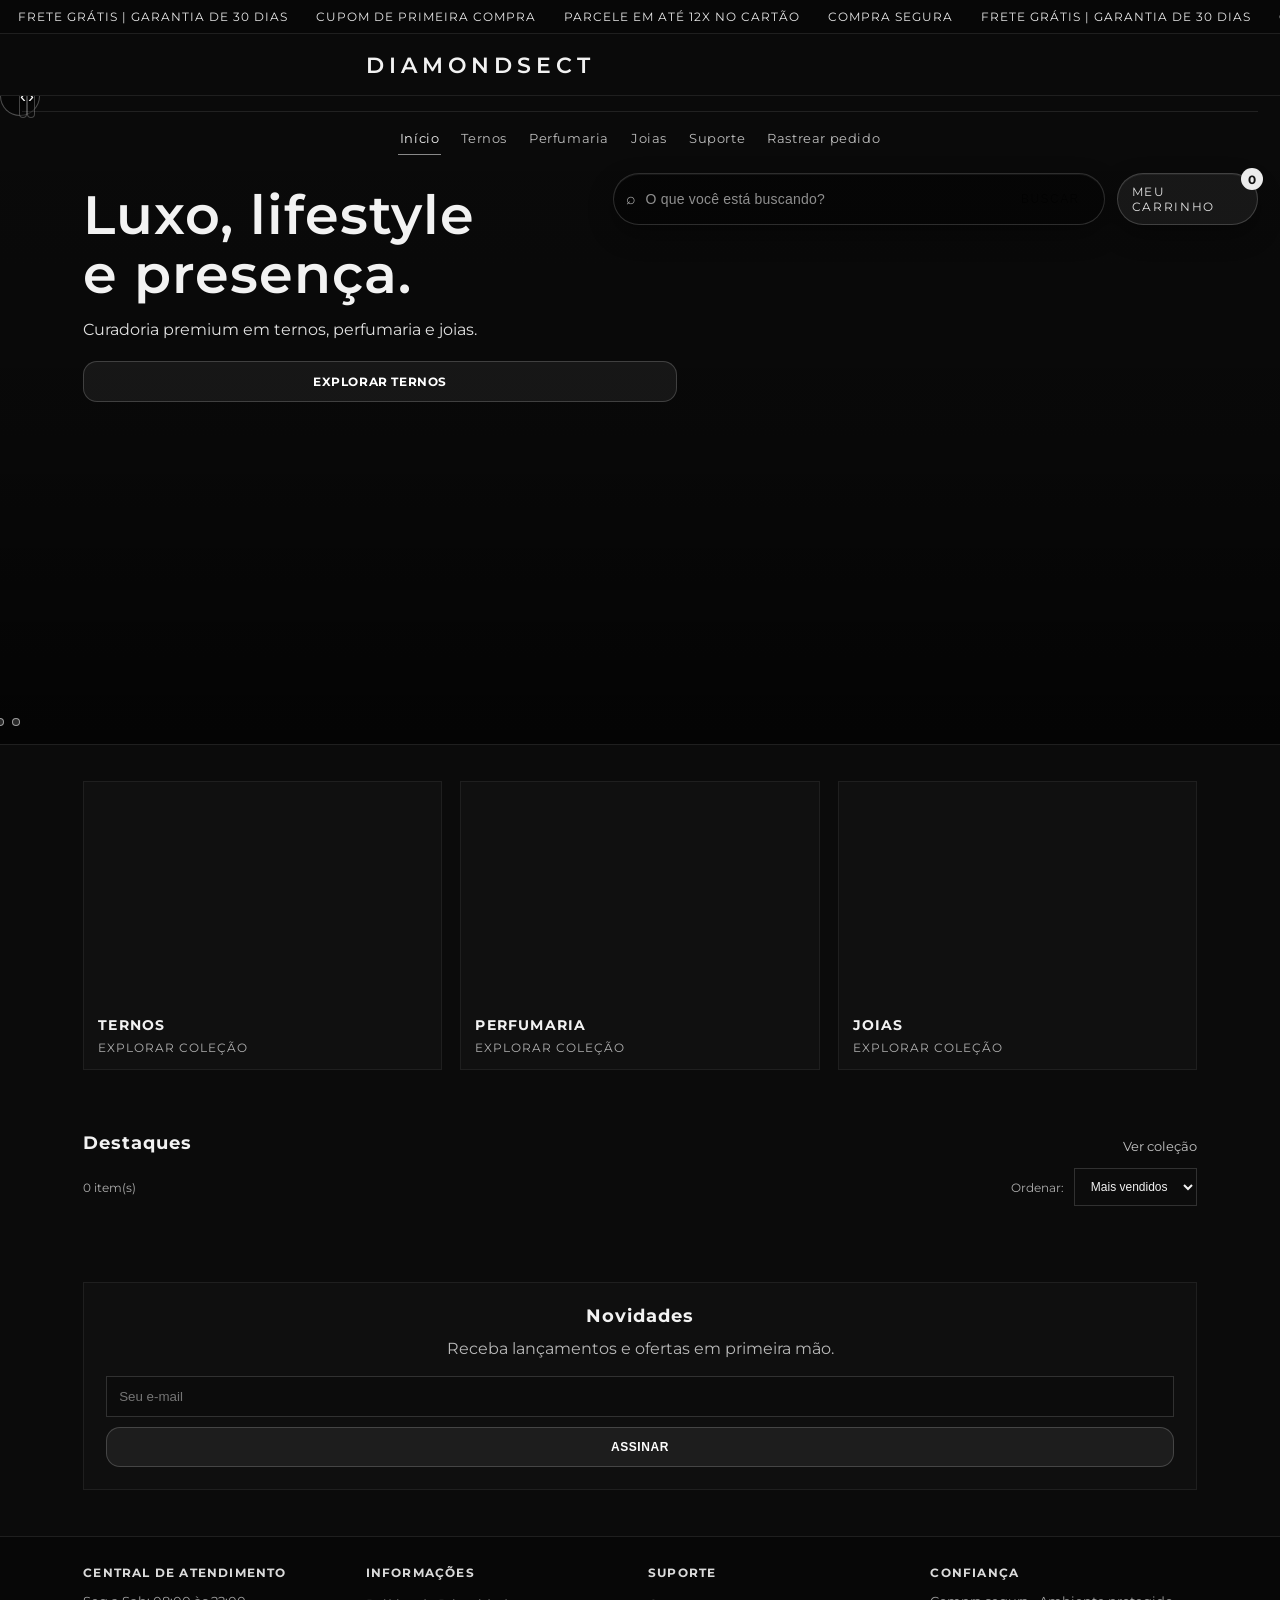
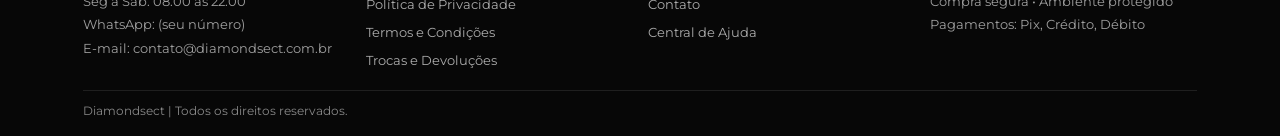
==== commit cfce5084: "Update index.html" ====
--- a/index.html
+++ b/index.html
@@ -3,13 +3,14 @@
 <head>
   <meta charset="UTF-8" />
   <meta name="viewport" content="width=device-width, initial-scale=1.0" />
-  <title>Diamondsect | Ternos</title>
+  <title>Diamondsect | Loja Online</title>
   <link rel="stylesheet" href="css/style.css" />
 </head>
 
-<body data-category="ternos">
+<body>
+  <!-- TOP BAR -->
   <div class="topbar" role="region" aria-label="Avisos">
-    <div class="topbar__track">
+    <div class="topbar__track" id="topbarTrack">
       <span>FRETE GRÁTIS | GARANTIA DE 30 DIAS</span>
       <span>CUPOM DE PRIMEIRA COMPRA</span>
       <span>PARCELE EM ATÉ 12X NO CARTÃO</span>
@@ -21,49 +22,115 @@
     </div>
   </div>
 
+  <!-- HEADER (tem que existir, igual ternos.html) -->
   <header class="header">
     <a class="brand" href="index.html">Diamondsect</a>
 
     <nav class="nav">
-      <a href="index.html">Início</a>
-      <a class="is-active" href="ternos.html">Ternos</a>
+      <a class="is-active" href="index.html">Início</a>
+      <a href="ternos.html">Ternos</a>
       <a href="perfumaria.html">Perfumaria</a>
       <a href="joias.html">Joias</a>
       <a href="#suporte">Suporte</a>
       <a href="#rastrear">Rastrear pedido</a>
     </nav>
 
-  <div class="header__right">
-  <form class="search search--inline" action="#" onsubmit="event.preventDefault();">
-    <span class="search__icon" aria-hidden="true">⌕</span>
-    <input id="searchInput" type="search" placeholder="O que você está buscando?" autocomplete="off" />
-    <button class="search__btn" type="button" title="Pesquisar">Buscar</button>
-  </form>
-
-  <a class="cartbtn cartbtn--premium" href="carrinho.html" aria-label="Meu carrinho">
-    <span class="cartbtn__label">Meu carrinho</span>
-    <span class="cartcount">0</span>
-  </a>
-</div>
+    <div class="header__right">
+      <form class="search search--inline" action="#" onsubmit="event.preventDefault();">
+        <span class="search__icon" aria-hidden="true">⌕</span>
+        <input id="searchInput" type="search" placeholder="O que você está buscando?" autocomplete="off" />
+        <button class="search__btn" type="button" title="Pesquisar">Buscar</button>
+      </form>
+
+      <a class="cartbtn cartbtn--premium" href="carrinho.html" aria-label="Meu carrinho">
+        <span class="cartbtn__label">Meu carrinho</span>
+        <span class="cartcount">0</span>
+      </a>
+    </div>
   </header>
 
-  <section class="hero" aria-label="Banner Ternos">
-    <div class="hero__slides">
-      <article class="hero__slide is-active" style="background-image:url('https://images.unsplash.com/photo-1593032465171-8a2b1c3e8f6b?auto=format&fit=crop&w=2400&q=70');">
+  <!-- HERO (slider) -->
+  <section class="hero" aria-label="Banner">
+    <div class="hero__slides" id="heroSlides">
+
+      <!-- SLIDE 1 -->
+      <article class="hero__slide is-active" style="background-image:url('https://images.unsplash.com/photo-1520975682071-aacbc3f4a78a?auto=format&fit=crop&w=2400&q=75');">
         <div class="hero__overlay"></div>
         <div class="hero__content">
-          <h1>Ternos & Alfaiataria</h1>
-          <p>Peças com presença. Corte refinado. Estética premium.</p>
-          <a class="btn btn--light" href="#produtos">Ver produtos</a>
+          <h1>Luxo, lifestyle<br>e presença.</h1>
+          <p>Curadoria premium em ternos, perfumaria e joias.</p>
+          <a class="btn btn--light" href="ternos.html">Explorar ternos</a>
         </div>
       </article>
-    </div>
-  </section>
-
+
+      <!-- SLIDE 2 -->
+      <article class="hero__slide" style="background-image:url('https://images.unsplash.com/photo-1585386959984-a4155224a1ad?auto=format&fit=crop&w=2400&q=75');">
+        <div class="hero__overlay"></div>
+        <div class="hero__content">
+          <h1>Perfumaria<br>de assinatura.</h1>
+          <p>Notas marcantes e acabamento premium.</p>
+          <a class="btn btn--light" href="perfumaria.html">Ver perfumaria</a>
+        </div>
+      </article>
+
+      <!-- SLIDE 3 -->
+      <article class="hero__slide" style="background-image:url('https://images.unsplash.com/photo-1611652022419-a9419f74343d?auto=format&fit=crop&w=2400&q=75');">
+        <div class="hero__overlay"></div>
+        <div class="hero__content">
+          <h1>Joias<br>que impõem.</h1>
+          <p>Detalhes que definem status com elegância.</p>
+          <a class="btn btn--light" href="joias.html">Ver joias</a>
+        </div>
+      </article>
+
+      <!-- SETAS -->
+      <div class="hero__nav" aria-hidden="false">
+        <button class="hero__btn" type="button" id="heroPrev" aria-label="Slide anterior">‹</button>
+        <button class="hero__btn" type="button" id="heroNext" aria-label="Próximo slide">›</button>
+      </div>
+
+      <!-- DOTS -->
+      <div class="hero__dots" id="heroDots" aria-label="Navegação do slider">
+        <button class="hero__dot is-active" type="button" aria-label="Ir para slide 1"></button>
+        <button class="hero__dot" type="button" aria-label="Ir para slide 2"></button>
+        <button class="hero__dot" type="button" aria-label="Ir para slide 3"></button>
+      </div>
+
+    </div>
+  </section>
+
+  <!-- 3 CARDS -->
+  <section class="tri">
+    <a class="tile" href="ternos.html">
+      <div class="tile__img" style="background-image:url('https://images.unsplash.com/photo-1520975682071-aacbc3f4a78a?auto=format&fit=crop&w=1400&q=70')"></div>
+      <div class="tile__content">
+        <h3>TERNOS</h3>
+        <span>EXPLORAR COLEÇÃO</span>
+      </div>
+    </a>
+
+    <a class="tile" href="perfumaria.html">
+      <div class="tile__img" style="background-image:url('https://images.unsplash.com/photo-1585386959984-a4155224a1ad?auto=format&fit=crop&w=1400&q=70')"></div>
+      <div class="tile__content">
+        <h3>PERFUMARIA</h3>
+        <span>EXPLORAR COLEÇÃO</span>
+      </div>
+    </a>
+
+    <a class="tile" href="joias.html">
+      <div class="tile__img" style="background-image:url('https://images.unsplash.com/photo-1611652022419-a9419f74343d?auto=format&fit=crop&w=1400&q=70')"></div>
+      <div class="tile__content">
+        <h3>JOIAS</h3>
+        <span>EXPLORAR COLEÇÃO</span>
+      </div>
+    </a>
+  </section>
+
+  <!-- PRODUTOS -->
   <section class="section" id="produtos">
     <div class="section__head">
-      <h2>Produtos</h2>
-      <a class="link" href="index.html">Voltar</a>
+      <h2>Destaques</h2>
+      <a class="link" href="ternos.html">Ver coleção</a>
     </div>
 
     <div class="toolbar">
@@ -98,71 +165,74 @@
         <h4>Central de Atendimento</h4>
         <p class="muted">Seg a Sab: 08:00 às 22:00</p>
         <p class="muted">WhatsApp: (seu número)</p>
-      </div>
+        <p class="muted">E-mail: contato@diamondsect.com.br</p>
+      </div>
+
       <div>
         <h4>Informações</h4>
         <a href="#">Política de Privacidade</a>
+        <a href="#">Termos e Condições</a>
         <a href="#">Trocas e Devoluções</a>
-        <a href="#">Termos e Condições</a>
-      </div>
+      </div>
+
       <div>
         <h4>Suporte</h4>
-        <a href="#">Tabela de Medidas</a>
         <a href="#">Contato</a>
         <a href="#">Central de Ajuda</a>
       </div>
+
       <div>
         <h4>Confiança</h4>
-        <p class="muted">Compra segura</p>
-        <p class="muted">Pix • Crédito • Débito</p>
-      </div>
-    </div>
-    <div class="footer__bottom">Diamondsect | Todos os direitos reservados.</div>
+        <p class="muted">Compra segura • Ambiente protegido</p>
+        <p class="muted">Pagamentos: Pix, Crédito, Débito</p>
+      </div>
+    </div>
+
+    <div class="footer__bottom">
+      Diamondsect | Todos os direitos reservados.
+    </div>
   </footer>
 
   <script src="js/shop.js"></script>
+
+  <!-- header esconde ao descer / aparece ao subir -->
   <script>
-(function(){
-  const header = document.querySelector(".header");
-  if(!header) return;
-
-  let lastY = window.scrollY;
-  let ticking = false;
-
-  function onScroll(){
-    const y = window.scrollY;
-
-    // visual premium ao rolar um pouco
-    if(y > 10) header.classList.add("is-scrolled");
-    else header.classList.remove("is-scrolled");
-
-    // se descer -> esconde
-    // se subir -> mostra
-    const goingDown = y > lastY;
-    const goingUp = y < lastY;
-
-    // tolerância pra evitar piscar
-    const diff = Math.abs(y - lastY);
-
-    if(diff > 8){
-      if(goingDown && y > 120){
-        header.classList.add("is-hidden");
-      } else if(goingUp){
-        header.classList.remove("is-hidden");
+  (function(){
+    const header = document.querySelector(".header");
+    if(!header) return;
+
+    let lastY = window.scrollY;
+    let ticking = false;
+
+    function onScroll(){
+      const y = window.scrollY;
+
+      if(y > 10) header.classList.add("is-scrolled");
+      else header.classList.remove("is-scrolled");
+
+      const diff = Math.abs(y - lastY);
+      const goingDown = y > lastY;
+      const goingUp = y < lastY;
+
+      if(diff > 8){
+        if(goingDown && y > 120){
+          header.classList.add("is-hidden");
+        } else if(goingUp){
+          header.classList.remove("is-hidden");
+        }
       }
+
+      lastY = y;
+      ticking = false;
     }
 
-    lastY = y;
-    ticking = false;
-  }
-
-  window.addEventListener("scroll", function(){
-    if(!ticking){
-      window.requestAnimationFrame(onScroll);
-      ticking = true;
-    }
-  }, { passive: true });
-})();
-</script>
+    window.addEventListener("scroll", function(){
+      if(!ticking){
+        window.requestAnimationFrame(onScroll);
+        ticking = true;
+      }
+    }, { passive: true });
+  })();
+  </script>
 </body>
 </html>
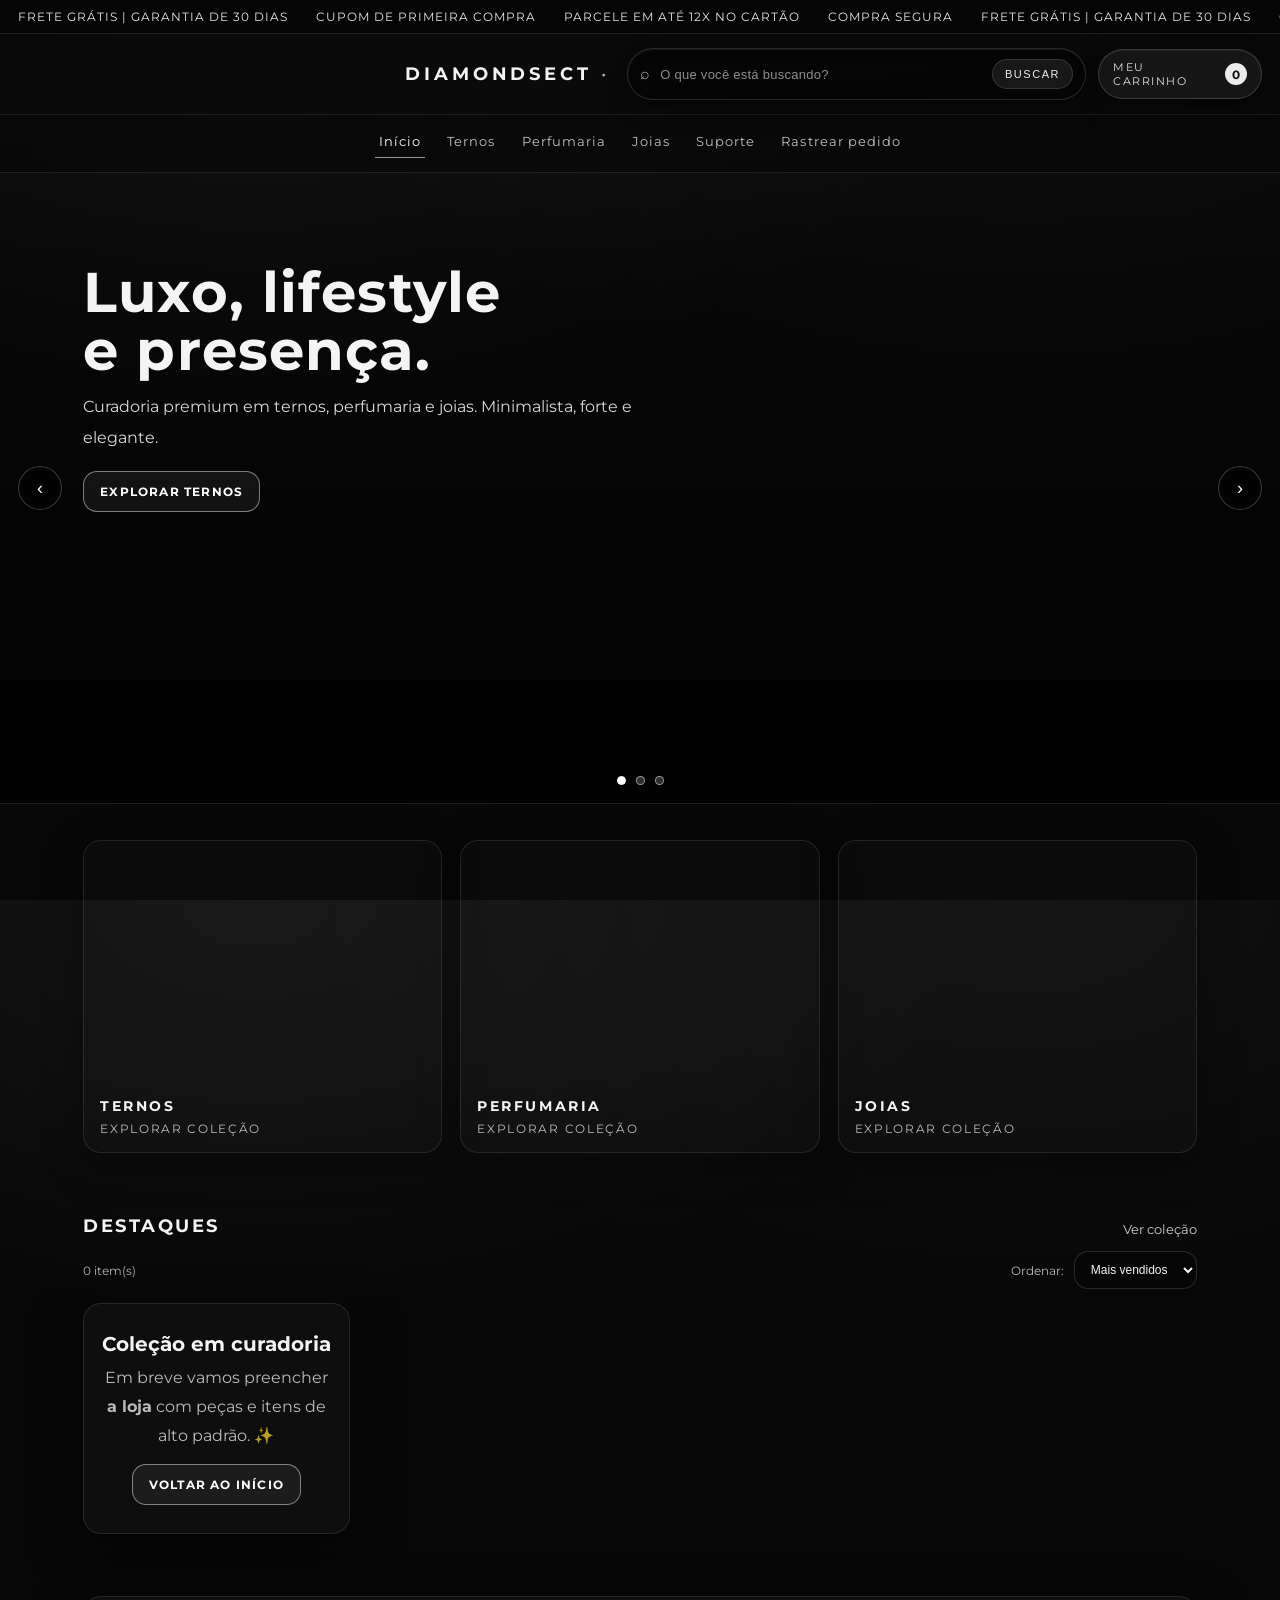
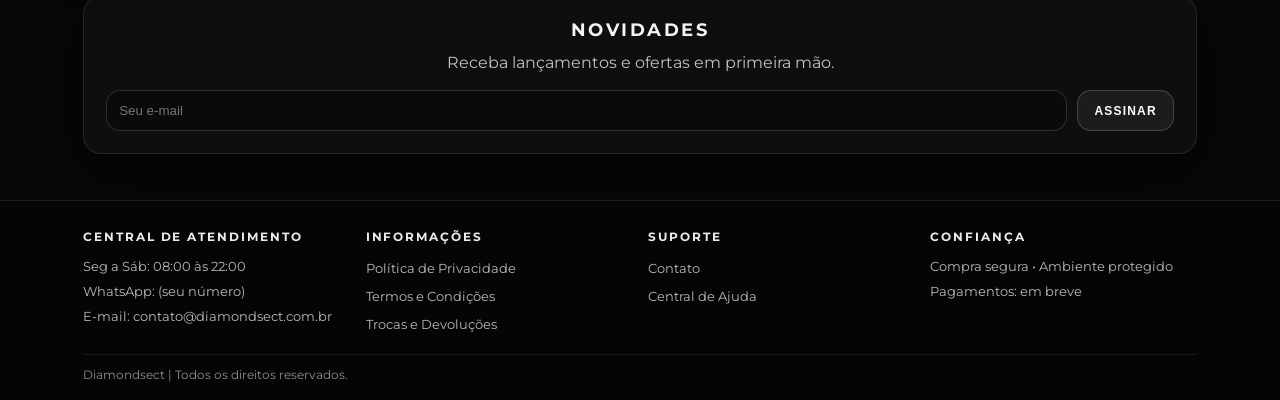
==== commit 625d99e8: "Update index.html" ====
--- a/index.html
+++ b/index.html
@@ -8,9 +8,8 @@
 </head>
 
 <body>
-  <!-- TOP BAR -->
   <div class="topbar" role="region" aria-label="Avisos">
-    <div class="topbar__track" id="topbarTrack">
+    <div class="topbar__track">
       <span>FRETE GRÁTIS | GARANTIA DE 30 DIAS</span>
       <span>CUPOM DE PRIMEIRA COMPRA</span>
       <span>PARCELE EM ATÉ 12X NO CARTÃO</span>
@@ -22,87 +21,78 @@
     </div>
   </div>
 
-  <!-- HEADER (tem que existir, igual ternos.html) -->
   <header class="header">
-    <a class="brand" href="index.html">Diamondsect</a>
+    <div class="header__inner">
+      <div class="header__left"></div>
+
+      <a class="brand" href="index.html">DIAMONDSECT <span>•</span></a>
+
+      <div class="header__right">
+        <form class="search search--inline" action="#" onsubmit="event.preventDefault();">
+          <span class="search__icon" aria-hidden="true">⌕</span>
+          <input id="searchInput" type="search" placeholder="O que você está buscando?" autocomplete="off" />
+          <button class="search__btn" type="button" title="Pesquisar">Buscar</button>
+        </form>
+
+        <a class="cartbtn cartbtn--premium" href="carrinho.html" aria-label="Meu carrinho">
+          <span class="cartbtn__label">Meu carrinho</span>
+          <span class="cartcount">0</span>
+        </a>
+      </div>
+    </div>
 
     <nav class="nav">
       <a class="is-active" href="index.html">Início</a>
       <a href="ternos.html">Ternos</a>
       <a href="perfumaria.html">Perfumaria</a>
       <a href="joias.html">Joias</a>
-      <a href="#suporte">Suporte</a>
-      <a href="#rastrear">Rastrear pedido</a>
+      <a href="suporte.html">Suporte</a>
+      <a href="rastrear.html">Rastrear pedido</a>
     </nav>
-
-    <div class="header__right">
-      <form class="search search--inline" action="#" onsubmit="event.preventDefault();">
-        <span class="search__icon" aria-hidden="true">⌕</span>
-        <input id="searchInput" type="search" placeholder="O que você está buscando?" autocomplete="off" />
-        <button class="search__btn" type="button" title="Pesquisar">Buscar</button>
-      </form>
-
-      <a class="cartbtn cartbtn--premium" href="carrinho.html" aria-label="Meu carrinho">
-        <span class="cartbtn__label">Meu carrinho</span>
-        <span class="cartcount">0</span>
-      </a>
-    </div>
   </header>
 
-  <!-- HERO (slider) -->
   <section class="hero" aria-label="Banner">
-    <div class="hero__slides" id="heroSlides">
-
-      <!-- SLIDE 1 -->
+    <div class="hero__slides">
+
       <article class="hero__slide is-active" style="background-image:url('https://images.unsplash.com/photo-1520975682071-aacbc3f4a78a?auto=format&fit=crop&w=2400&q=75');">
         <div class="hero__overlay"></div>
         <div class="hero__content">
           <h1>Luxo, lifestyle<br>e presença.</h1>
-          <p>Curadoria premium em ternos, perfumaria e joias.</p>
+          <p>Curadoria premium em ternos, perfumaria e joias. Minimalista, forte e elegante.</p>
           <a class="btn btn--light" href="ternos.html">Explorar ternos</a>
         </div>
       </article>
 
-      <!-- SLIDE 2 -->
-      <article class="hero__slide" style="background-image:url('https://images.unsplash.com/photo-1585386959984-a4155224a1ad?auto=format&fit=crop&w=2400&q=75');">
+      <article class="hero__slide" style="background-image:url('https://images.unsplash.com/photo-1524592094714-0f0654e20314?auto=format&fit=crop&w=2400&q=75');">
+        <div class="hero__overlay"></div>
+        <div class="hero__content">
+          <h1>Detalhes<br>que impõem.</h1>
+          <p>Joias e acessórios que elevam a percepção — sem exagero, só classe.</p>
+          <a class="btn btn--light" href="joias.html">Ver joias</a>
+        </div>
+      </article>
+
+      <article class="hero__slide" style="background-image:url('https://images.unsplash.com/photo-1541643600914-78b084683601?auto=format&fit=crop&w=2400&q=75');">
         <div class="hero__overlay"></div>
         <div class="hero__content">
           <h1>Perfumaria<br>de assinatura.</h1>
-          <p>Notas marcantes e acabamento premium.</p>
+          <p>Aquele cheiro que chega antes de você.</p>
           <a class="btn btn--light" href="perfumaria.html">Ver perfumaria</a>
         </div>
       </article>
 
-      <!-- SLIDE 3 -->
-      <article class="hero__slide" style="background-image:url('https://images.unsplash.com/photo-1611652022419-a9419f74343d?auto=format&fit=crop&w=2400&q=75');">
-        <div class="hero__overlay"></div>
-        <div class="hero__content">
-          <h1>Joias<br>que impõem.</h1>
-          <p>Detalhes que definem status com elegância.</p>
-          <a class="btn btn--light" href="joias.html">Ver joias</a>
-        </div>
-      </article>
-
-      <!-- SETAS -->
       <div class="hero__nav" aria-hidden="false">
         <button class="hero__btn" type="button" id="heroPrev" aria-label="Slide anterior">‹</button>
         <button class="hero__btn" type="button" id="heroNext" aria-label="Próximo slide">›</button>
       </div>
 
-      <!-- DOTS -->
-      <div class="hero__dots" id="heroDots" aria-label="Navegação do slider">
-        <button class="hero__dot is-active" type="button" aria-label="Ir para slide 1"></button>
-        <button class="hero__dot" type="button" aria-label="Ir para slide 2"></button>
-        <button class="hero__dot" type="button" aria-label="Ir para slide 3"></button>
-      </div>
-
-    </div>
-  </section>
-
-  <!-- 3 CARDS -->
+      <div class="hero__dots" id="heroDots" aria-label="Navegação do slider"></div>
+    </div>
+  </section>
+
   <section class="tri">
     <a class="tile" href="ternos.html">
-      <div class="tile__img" style="background-image:url('https://images.unsplash.com/photo-1520975682071-aacbc3f4a78a?auto=format&fit=crop&w=1400&q=70')"></div>
+      <div class="tile__img" style="background-image:url('https://images.unsplash.com/photo-1520975682071-aacbc3f4a78a?auto=format&fit=crop&w=1400&q=75')"></div>
       <div class="tile__content">
         <h3>TERNOS</h3>
         <span>EXPLORAR COLEÇÃO</span>
@@ -110,7 +100,7 @@
     </a>
 
     <a class="tile" href="perfumaria.html">
-      <div class="tile__img" style="background-image:url('https://images.unsplash.com/photo-1585386959984-a4155224a1ad?auto=format&fit=crop&w=1400&q=70')"></div>
+      <div class="tile__img" style="background-image:url('https://images.unsplash.com/photo-1541643600914-78b084683601?auto=format&fit=crop&w=1400&q=75')"></div>
       <div class="tile__content">
         <h3>PERFUMARIA</h3>
         <span>EXPLORAR COLEÇÃO</span>
@@ -118,7 +108,7 @@
     </a>
 
     <a class="tile" href="joias.html">
-      <div class="tile__img" style="background-image:url('https://images.unsplash.com/photo-1611652022419-a9419f74343d?auto=format&fit=crop&w=1400&q=70')"></div>
+      <div class="tile__img" style="background-image:url('https://images.unsplash.com/photo-1524592094714-0f0654e20314?auto=format&fit=crop&w=1400&q=75')"></div>
       <div class="tile__content">
         <h3>JOIAS</h3>
         <span>EXPLORAR COLEÇÃO</span>
@@ -126,7 +116,6 @@
     </a>
   </section>
 
-  <!-- PRODUTOS -->
   <section class="section" id="produtos">
     <div class="section__head">
       <h2>Destaques</h2>
@@ -148,7 +137,7 @@
     <div class="grid" id="shopGrid"></div>
   </section>
 
-  <section class="newsletter" id="suporte">
+  <section class="newsletter">
     <div class="newsletter__box">
       <h2>Novidades</h2>
       <p>Receba lançamentos e ofertas em primeira mão.</p>
@@ -159,11 +148,11 @@
     </div>
   </section>
 
-  <footer class="footer" id="rastrear">
+  <footer class="footer">
     <div class="footer__grid">
       <div>
         <h4>Central de Atendimento</h4>
-        <p class="muted">Seg a Sab: 08:00 às 22:00</p>
+        <p class="muted">Seg a Sáb: 08:00 às 22:00</p>
         <p class="muted">WhatsApp: (seu número)</p>
         <p class="muted">E-mail: contato@diamondsect.com.br</p>
       </div>
@@ -177,62 +166,45 @@
 
       <div>
         <h4>Suporte</h4>
-        <a href="#">Contato</a>
-        <a href="#">Central de Ajuda</a>
+        <a href="suporte.html">Contato</a>
+        <a href="suporte.html">Central de Ajuda</a>
       </div>
 
       <div>
         <h4>Confiança</h4>
         <p class="muted">Compra segura • Ambiente protegido</p>
-        <p class="muted">Pagamentos: Pix, Crédito, Débito</p>
-      </div>
-    </div>
-
-    <div class="footer__bottom">
-      Diamondsect | Todos os direitos reservados.
-    </div>
+        <p class="muted">Pagamentos: em breve</p>
+      </div>
+    </div>
+
+    <div class="footer__bottom">Diamondsect | Todos os direitos reservados.</div>
   </footer>
 
   <script src="js/shop.js"></script>
-
-  <!-- header esconde ao descer / aparece ao subir -->
+  <script src="js/home.js"></script>
   <script>
-  (function(){
-    const header = document.querySelector(".header");
-    if(!header) return;
-
-    let lastY = window.scrollY;
-    let ticking = false;
-
-    function onScroll(){
-      const y = window.scrollY;
-
-      if(y > 10) header.classList.add("is-scrolled");
-      else header.classList.remove("is-scrolled");
-
-      const diff = Math.abs(y - lastY);
-      const goingDown = y > lastY;
-      const goingUp = y < lastY;
-
-      if(diff > 8){
-        if(goingDown && y > 120){
-          header.classList.add("is-hidden");
-        } else if(goingUp){
-          header.classList.remove("is-hidden");
+    (function(){
+      const header = document.querySelector(".header");
+      if(!header) return;
+
+      let lastY = window.scrollY, ticking = false;
+
+      function onScroll(){
+        const y = window.scrollY;
+        if(y > 10) header.classList.add("is-scrolled"); else header.classList.remove("is-scrolled");
+
+        const diff = Math.abs(y - lastY);
+        if(diff > 8){
+          if(y > lastY && y > 120) header.classList.add("is-hidden");
+          else if(y < lastY) header.classList.remove("is-hidden");
         }
+        lastY = y; ticking = false;
       }
 
-      lastY = y;
-      ticking = false;
-    }
-
-    window.addEventListener("scroll", function(){
-      if(!ticking){
-        window.requestAnimationFrame(onScroll);
-        ticking = true;
-      }
-    }, { passive: true });
-  })();
+      window.addEventListener("scroll", ()=>{
+        if(!ticking){ requestAnimationFrame(onScroll); ticking = true; }
+      }, { passive:true });
+    })();
   </script>
 </body>
 </html>
--- a/css/style.css
+++ b/css/style.css
@@ -1,20 +1,30 @@
-@import url('https://fonts.googleapis.com/css2?family=Montserrat:wght@300;400;500;600&display=swap');
+@import url('https://fonts.googleapis.com/css2?family=Montserrat:wght@300;400;500;600;700&display=swap');
 
 :root{
-  --bg:#0b0b0b;
-  --bg2:#101010;
-  --text:#f2f2f2;
-  --muted:#bdbdbd;
-  --line:#1f1f1f;
-  --accent:#d6d6d6;
+  --bg:#070707;
+  --bg2:#0e0e0e;
+  --text:#f4f4f4;
+  --muted:rgba(255,255,255,.70);
+  --line:rgba(255,255,255,.10);
+  --line2:rgba(255,255,255,.16);
+  --glass:rgba(0,0,0,.40);
+  --shadow: 0 18px 50px rgba(0,0,0,.55);
 }
 
 *{margin:0;padding:0;box-sizing:border-box}
-body{font-family:Montserrat,system-ui,-apple-system,Segoe UI,Roboto,Arial,sans-serif;background:var(--bg);color:var(--text)}
+html,body{height:100%}
+body{
+  font-family:Montserrat,system-ui,-apple-system,Segoe UI,Roboto,Arial,sans-serif;
+  background: radial-gradient(1200px 700px at 20% 0%, rgba(255,255,255,.06), transparent 60%),
+              radial-gradient(1200px 700px at 80% 0%, rgba(255,255,255,.04), transparent 60%),
+              var(--bg);
+  color:var(--text);
+}
 a{color:inherit;text-decoration:none}
+img{max-width:100%;display:block}
 main{display:block}
 
-/* topbar */
+/* ===== TOPBAR ===== */
 .topbar{
   position:sticky;
   top:0;
@@ -23,7 +33,7 @@
   display:flex;
   align-items:center;
   overflow:hidden;
-  background:#070707;
+  background:#050505;
   border-bottom:1px solid var(--line);
 }
 .topbar__track{
@@ -41,533 +51,187 @@
   to{transform:translateX(-50%)}
 }
 
-/* header */
+/* ===== HEADER (premium) ===== */
 .header{
   position:sticky;
   top:34px;
   z-index:55;
-  height:62px;
-  display:flex;
-  align-items:center;
-  justify-content:space-between;
-  padding:0 6.5%;
-  background:rgba(11,11,11,.88);
-  backdrop-filter: blur(8px);
   border-bottom:1px solid var(--line);
-}
+  background:rgba(8,8,8,.72);
+  backdrop-filter: blur(14px);
+  transition: transform .25s ease, background .25s ease, box-shadow .25s ease;
+  will-change: transform;
+}
+.header.is-hidden{ transform: translateY(-110%); }
+.header.is-scrolled{
+  background:rgba(0,0,0,.78);
+  box-shadow: 0 10px 30px rgba(0,0,0,.35);
+}
+
+.header__inner{
+  width:100%;
+  max-width:1400px;
+  margin:0 auto;
+  padding:14px 18px;
+  display:grid;
+  grid-template-columns: 1fr auto 1fr;
+  align-items:center;
+  gap:16px;
+}
+
 .brand{
-  font-weight:600;
-  letter-spacing:2px;
+  justify-self:center;
   text-transform:uppercase;
-  font-size:16px;
-}
+  letter-spacing:.22em;
+  font-size:18px;
+  font-weight:700;
+}
+.brand span{
+  opacity:.75;
+  font-weight:400;
+  letter-spacing:.28em;
+}
+
+.header__left{ justify-self:start; min-height:1px; }
+.header__right{
+  justify-self:end;
+  display:flex;
+  align-items:center;
+  gap:12px;
+}
+
+/* NAV abaixo do header */
 .nav{
-  display:flex;
+  width:100%;
+  max-width:1400px;
+  margin:0 auto;
+  display:flex;
+  justify-content:center;
   gap:18px;
-  flex-wrap:wrap;
+  padding:10px 18px 14px;
+  border-top:1px solid rgba(255,255,255,.08);
 }
 .nav a{
   font-size:13px;
-  letter-spacing:.6px;
-  color:var(--muted);
-  padding:8px 2px;
+  letter-spacing:.08em;
+  color:rgba(255,255,255,.75);
+  padding:8px 4px;
   border-bottom:1px solid transparent;
-  transition:.2s;
-}
-.nav a:hover{color:var(--text);border-bottom-color:rgba(242,242,242,.25)}
-.nav a.is-active{color:var(--text);border-bottom-color:rgba(242,242,242,.55)}
-.actions{display:flex;gap:12px}
-.linkbtn{
+  transition:.18s;
+}
+.nav a:hover{color:#fff;border-bottom-color:rgba(255,255,255,.25)}
+.nav a.is-active{color:#fff;border-bottom-color:rgba(255,255,255,.55)}
+
+/* ===== Search pill ===== */
+.search.search--inline{
+  display:flex;
+  align-items:center;
+  gap:10px;
+  min-width: 360px;
+  max-width: 520px;
+  width: 38vw;
+  padding: 10px 12px;
+  border-radius: 999px;
+  border: 1px solid rgba(255,255,255,.14);
+  background: rgba(0,0,0,.28);
+  backdrop-filter: blur(12px);
+  box-shadow: 0 10px 25px rgba(0,0,0,.35), inset 0 1px 0 rgba(255,255,255,.06);
+}
+.search__icon{ opacity:.7; font-size:16px; line-height:1; }
+.search.search--inline input{
+  flex:1;
+  border:0;
+  outline:0;
   background:transparent;
-  border:1px solid rgba(242,242,242,.22);
-  color:var(--text);
-  padding:8px 10px;
+  color:rgba(255,255,255,.92);
+  font-size:13px;
+  letter-spacing:.02em;
+}
+.search.search--inline input::placeholder{ color: rgba(255,255,255,.55); }
+.search__btn{
+  border:1px solid rgba(255,255,255,.14);
+  background:rgba(255,255,255,.08);
+  color:rgba(255,255,255,.92);
+  padding: 8px 12px;
+  border-radius: 999px;
+  font-size: 11px;
+  letter-spacing: .14em;
+  text-transform: uppercase;
+  cursor:pointer;
+  transition: transform .15s ease, background .2s ease, border-color .2s ease;
+}
+.search__btn:hover{
+  transform: translateY(-1px);
+  background: rgba(255,255,255,.12);
+  border-color: rgba(255,255,255,.22);
+}
+
+/* ===== Cart premium ===== */
+.cartbtn.cartbtn--premium{
+  display:flex;
+  align-items:center;
+  gap:10px;
+  padding:10px 14px;
+  border-radius:999px;
+  border:1px solid rgba(255,255,255,.16);
+  background:rgba(255,255,255,.06);
+  color:rgba(255,255,255,.95);
+  box-shadow: 0 10px 25px rgba(0,0,0,.35), inset 0 1px 0 rgba(255,255,255,.06);
+  transition: transform .15s ease, background .2s ease, border-color .2s ease;
+}
+.cartbtn.cartbtn--premium:hover{
+  transform: translateY(-1px);
+  background: rgba(255,255,255,.10);
+  border-color: rgba(255,255,255,.25);
+}
+.cartbtn__label{
+  font-size:11px;
+  letter-spacing:.14em;
+  text-transform:uppercase;
+  opacity:.92;
+}
+.cartbtn.cartbtn--premium .cartcount{
+  min-width:22px;
+  height:22px;
+  padding:0 7px;
+  border-radius:999px;
+  display:flex;
+  align-items:center;
+  justify-content:center;
   font-size:12px;
-  letter-spacing:.8px;
+  font-weight:700;
+  background:rgba(255,255,255,.92);
+  color:rgba(0,0,0,.92);
+}
+
+/* ===== Buttons & helpers ===== */
+.btn{
+  display:inline-flex;align-items:center;justify-content:center;
+  padding:12px 16px;
+  border-radius:14px;
+  border:1px solid rgba(255,255,255,.18);
+  background:rgba(255,255,255,.06);
+  color:#fff;
   cursor:pointer;
-}
-.linkbtn:hover{border-color:rgba(242,242,242,.45)}
-
-/* modal */
-.modal{display:none; position:fixed; inset:0; z-index:90}
-.modal[aria-hidden="false"]{display:block}
-.modal__backdrop{position:absolute; inset:0; background:rgba(0,0,0,.65)}
-.modal__box{
-  position:relative;
-  max-width:520px;
-  margin:10vh auto 0;
-  background:var(--bg2);
-  border:1px solid var(--line);
-  padding:22px;
-}
-.modal__close{
-  position:absolute; top:8px; right:10px;
-  background:transparent;
-  border:none;
-  color:var(--text);
-  font-size:22px;
-  cursor:pointer;
-}
-.badge{
-  font-size:12px;
-  letter-spacing:1px;
-  text-transform:uppercase;
-  color:var(--muted);
-  margin-bottom:10px;
-}
-.muted{color:rgba(242,242,242,.65); line-height:1.8; font-size:13px}
-
-/* form */
-.form{display:flex; gap:10px; margin-top:12px}
-.form--row{justify-content:center; flex-wrap:wrap}
-.form input{
-  flex:1;
-  min-width:220px;
-  padding:12px 12px;
-  border:1px solid rgba(242,242,242,.16);
-  background:#0c0c0c;
-  color:var(--text);
-  outline:none;
-}
-.form input:focus{border-color:rgba(242,242,242,.38)}
-.btn{
-  display:inline-flex;
-  align-items:center;
-  justify-content:center;
-  padding:11px 16px;
-  border:1px solid rgba(242,242,242,.65);
-  color:var(--text);
-  background:transparent;
+  text-decoration:none;
+  letter-spacing:.10em;
   text-transform:uppercase;
   font-size:12px;
-  letter-spacing:1px;
-  cursor:pointer;
+  font-weight:700;
   transition:.2s;
 }
-.btn:hover{background:rgba(242,242,242,.10)}
-.btn--light{border-color:rgba(255,255,255,.8)}
-.btn--mini{padding:9px 12px; font-size:11px}
-
-/* hero slider */
+.btn:hover{background:rgba(255,255,255,.10)}
+.btn--light{border-color:rgba(255,255,255,.45)}
+.muted{color:rgba(255,255,255,.72); line-height:1.9; font-size:13px}
+
+/* ===== HERO ===== */
 .hero{
   position:relative;
-  min-height:72vh;
+  min-height:70vh;
   border-bottom:1px solid var(--line);
-}
-.hero__slides{position:relative; min-height:72vh}
-.hero__slide{
-  position:absolute; inset:0;
-  background-size:cover;
-  background-position:center;
-  opacity:0;
-  transition:opacity .55s ease;
-}
-.hero__slide.is-active{opacity:1}
-.hero__overlay{
-  position:absolute; inset:0;
-  background:linear-gradient(90deg, rgba(0,0,0,.78) 0%, rgba(0,0,0,.35) 70%, rgba(0,0,0,.25) 100%);
-}
-.hero__content{
-  position:relative;
-  z-index:2;
-  padding:7% 6.5%;
-  max-width:760px;
-}
-.hero__content h1{
-  font-size:44px;
-  font-weight:600;
-  letter-spacing:.2px;
-  line-height:1.1;
-  margin-bottom:12px;
-}
-.hero__content p{
-  color:rgba(242,242,242,.78);
-  font-size:15px;
-  line-height:1.8;
-  margin-bottom:16px;
-}
-.hero__nav{
-  position:absolute;
-  top:50%;
-  transform:translateY(-50%);
-  width:40px;height:40px;
-  border:1px solid rgba(255,255,255,.28);
-  background:rgba(0,0,0,.35);
-  color:#fff;
-  font-size:22px;
-  border-radius:999px;
-  cursor:pointer;
-  z-index:3;
-}
-.hero__nav:hover{border-color:rgba(255,255,255,.5)}
-.hero__nav--prev{left:18px}
-.hero__nav--next{right:18px}
-.hero__dots{
-  position:absolute;
-  left:50%;
-  bottom:16px;
-  transform:translateX(-50%);
-  display:flex;
-  gap:10px;
-  z-index:3;
-}
-.dotbtn{
-  width:9px;height:9px;border-radius:999px;
-  background:transparent;
-  border:1px solid rgba(255,255,255,.35);
-  cursor:pointer;
-}
-.dotbtn.is-active{background:#fff;border-color:#fff}
-
-/* tri tiles */
-.tri{
-  padding:36px 6.5%;
-  display:grid;
-  grid-template-columns:repeat(3, minmax(0,1fr));
-  gap:18px;
-}
-.tile{
-  border:1px solid var(--line);
-  background:var(--bg2);
   overflow:hidden;
-  transition:.2s;
-}
-.tile:hover{transform:translateY(-6px); border-color:rgba(242,242,242,.30)}
-.tile__img{height:220px; background-size:cover; background-position:center}
-.tile__content{padding:14px}
-.tile__content h3{font-size:14px; letter-spacing:1.2px}
-.tile__content span{display:block; margin-top:6px; font-size:12px; color:rgba(242,242,242,.7); letter-spacing:1px}
-
-/* editorial */
-.editorial{
-  padding:10px 6.5% 26px;
-  display:grid;
-  grid-template-columns:1.15fr .85fr;
-  gap:18px;
-}
-.editorial__media{
-  min-height:320px;
-  border:1px solid var(--line);
-  background-size:cover;
-  background-position:center;
-}
-.editorial__text{
-  border:1px solid var(--line);
-  background:var(--bg2);
-  padding:22px;
-}
-.editorial__text h2{font-size:24px; margin-bottom:10px}
-.editorial__text p{color:rgba(242,242,242,.75); line-height:1.9; margin-bottom:12px}
-
-/* products grid */
-.section{padding:26px 6.5% 46px}
-.section__head{
-  display:flex;
-  align-items:flex-end;
-  justify-content:space-between;
-  gap:16px;
-  margin-bottom:14px;
-}
-.section__head h2{font-size:18px; letter-spacing:1px}
-.link{font-size:13px; color:rgba(242,242,242,.8)}
-.link:hover{text-decoration:underline}
-.grid{
-  display:grid;
-  grid-template-columns:repeat(4, minmax(0,1fr));
-  gap:16px;
-}
-.card{
-  border:1px solid var(--line);
-  background:var(--bg2);
-  overflow:hidden;
-  transition:.2s;
-}
-.card:hover{transform:translateY(-6px); border-color:rgba(242,242,242,.30)}
-.card__img{height:220px; background-size:cover; background-position:center}
-.card__body{padding:12px}
-.card__body h3{font-size:13px; font-weight:500; margin-bottom:6px}
-.price{font-size:12px; color:rgba(242,242,242,.85); margin-bottom:6px}
-.meta{font-size:12px; color:rgba(242,242,242,.60); margin-bottom:10px}
-
-/* newsletter */
-.newsletter{padding:16px 6.5% 46px}
-.newsletter__box{
-  border:1px solid var(--line);
-  background:#0f0f0f;
-  padding:22px;
-  text-align:center;
-}
-.newsletter__box h2{font-size:18px; letter-spacing:1px; margin-bottom:8px}
-.newsletter__box p{color:rgba(242,242,242,.75); line-height:1.8}
-
-/* footer */
-.footer{
-  border-top:1px solid var(--line);
-  background:#070707;
-  padding:28px 6.5% 18px;
-}
-.footer__grid{
-  display:grid;
-  grid-template-columns:repeat(4, minmax(0,1fr));
-  gap:16px;
-  margin-bottom:16px;
-}
-.footer h4{
-  font-size:12px;
-  letter-spacing:1.2px;
-  text-transform:uppercase;
-  margin-bottom:10px;
-  color:rgba(242,242,242,.9);
-}
-.footer a{
-  display:block;
-  padding:6px 0;
-  font-size:13px;
-  color:rgba(242,242,242,.70);
-}
-.footer a:hover{color:#fff}
-.footer__bottom{
-  border-top:1px solid var(--line);
-  padding-top:12px;
-  font-size:12px;
-  color:rgba(242,242,242,.55);
-}
-
-/* responsive */
-@media (max-width: 1020px){
-  .nav{display:none}
-  .grid{grid-template-columns:repeat(2, minmax(0,1fr))}
-  .tri{grid-template-columns:1fr}
-  .editorial{grid-template-columns:1fr}
-  .hero__content h1{font-size:34px}
-}
-/* ===== Header search + cart ===== */
-.header__right{
-  display:flex;
-  align-items:center;
-  gap:12px;
-}
-
-.search{
-  display:flex;
-  align-items:center;
-  gap:10px;
-  border:1px solid rgba(242,242,242,.20);
-  background: rgba(0,0,0,.15);
-  padding:8px 10px;
-  min-width:280px;
-}
-.search input{
-  border:none;
-  outline:none;
-  background:transparent;
-  color:var(--text);
-  width:100%;
-  font-size:12px;
-  letter-spacing:.5px;
-}
-.search input::placeholder{color:rgba(242,242,242,.55)}
-.search button{
-  border:none;
-  background:transparent;
-  color:rgba(242,242,242,.75);
-  cursor:pointer;
-  font-size:12px;
-}
-.search button:hover{color:#fff}
-
-.cartbtn{
-  position:relative;
-  display:inline-flex;
-  align-items:center;
-  gap:8px;
-  border:1px solid rgba(242,242,242,.22);
-  padding:8px 10px;
-  font-size:12px;
-  letter-spacing:.8px;
-  background:transparent;
-  color:var(--text);
-  cursor:pointer;
-}
-.cartbtn:hover{border-color:rgba(242,242,242,.45)}
-.cartcount{
-  position:absolute;
-  top:-6px;
-  right:-6px;
-  width:18px;height:18px;
-  border-radius:999px;
-  display:flex;
-  align-items:center;
-  justify-content:center;
-  font-size:11px;
-  background:#fff;
-  color:#0b0b0b;
-}
-
-/* ===== Toolbar (sort) ===== */
-.toolbar{
-  display:flex;
-  justify-content:space-between;
-  align-items:center;
-  gap:14px;
-  margin-bottom:14px;
-}
-.sort{
-  display:flex;
-  align-items:center;
-  gap:10px;
-}
-.sort label{
-  font-size:12px;
-  color:rgba(242,242,242,.70);
-}
-.sort select{
-  padding:10px 12px;
-  border:1px solid rgba(242,242,242,.16);
-  background:#0c0c0c;
-  color:var(--text);
-  outline:none;
-  font-size:12px;
-}
-
-/* results counter */
-.count{
-  font-size:12px;
-  color:rgba(242,242,242,.70);
-}
-
-/* mobile */
-@media (max-width: 1020px){
-  .header__right{gap:10px}
-  .search{min-width:180px}
-}
-/* ===== Cart page ===== */
-#cartList{display:flex; flex-direction:column; gap:12px}
-.cartrow{
-  display:grid;
-  grid-template-columns: 86px 1fr auto;
-  gap:12px;
-  align-items:center;
-  border:1px solid var(--line);
-  background:var(--bg2);
-  padding:12px;
-}
-.cartrow__img{
-  width:86px;height:86px;
-  background-size:cover;
-  background-position:center;
-  border:1px solid var(--line);
-}
-.cartrow__name{font-size:13px; font-weight:500; margin-bottom:4px}
-.cartrow__meta{font-size:12px; color:rgba(242,242,242,.60); margin-bottom:6px}
-.cartrow__price{font-size:12px; color:rgba(242,242,242,.85)}
-.carttotal{
-  margin-top:16px;
-  display:flex;
-  justify-content:space-between;
-  align-items:center;
-  border:1px solid var(--line);
-  background:#0f0f0f;
-  padding:14px;
-  font-size:13px;
-}
-
-/* ===== Header estilo Loops (busca esquerda | logo centro | ícones direita) ===== */
-.header{
-  display:grid;
-  grid-template-columns: 1fr auto 1fr;
-  align-items:center;
-  gap:18px;
-  padding:18px 22px;
-}
-
-.brand{
-  grid-column:2;
-  justify-self:center;
-  text-transform:uppercase;
-  letter-spacing:3px;
-  font-size:22px;
-}
-
-/* nav (menu) abaixo do header, tipo Loops */
-.nav{
-  grid-column:1 / -1;
-  display:flex;
-  justify-content:center;
-  gap:18px;
-  padding:10px 0 0;
-  border-top:1px solid rgba(242,242,242,.10);
-  margin-top:14px;
-}
-
-.header__left{ grid-column:1; justify-self:start; }
-.header__right{ grid-column:3; justify-self:end; display:flex; align-items:center; gap:10px; }
-
-/* busca com cara mais limpa */
-.search{
-  border:1px solid rgba(0,0,0,.12);
-  background:#fff;
-  padding:10px 12px;
-  min-width:380px;
-}
-.search input{ color:#111; }
-.search input::placeholder{ color:rgba(0,0,0,.45); }
-.search button{ color:rgba(0,0,0,.55); }
-.search button:hover{ color:#000; }
-
-/* botão carrinho estilo ícone */
-.cartbtn{
-  background:#fff;
-  color:#111;
-  border:1px solid rgba(0,0,0,.12);
-}
-.cartbtn:hover{ border-color:rgba(0,0,0,.25); }
-.cartcount{ background:#111; color:#fff; }
-
-/* responsivo */
-@media (max-width: 980px){
-  .header{ grid-template-columns: 1fr; }
-  .brand{ grid-column:1; justify-self:center; }
-  .header__left{ grid-column:1; justify-self:stretch; }
-  .search{ min-width:100%; }
-  .header__right{ grid-column:1; justify-self:center; }
-  .nav{ flex-wrap:wrap; gap:12px; }
-}
-
-/* ===== HERO mais "foto editorial" ===== */
-.hero{ margin-top:0; }
-.hero__slide{
-  min-height:72vh;
-  background-size:cover;
-  background-position:center;
-}
-.hero__overlay{
-  background:linear-gradient(to top, rgba(0,0,0,.65), rgba(0,0,0,.25), rgba(0,0,0,.10));
-}
-.hero__content h1{
-  font-size:54px;
-  letter-spacing:1px;
-}
-.hero__content p{
-  font-size:16px;
-  max-width:520px;
-  color:rgba(255,255,255,.88);
-}
-@media (max-width: 980px){
-  .hero__slide{ min-height:56vh; }
-  .hero__content h1{ font-size:36px; }
-}
-
-/* ===== HERO SLIDER (setas + dots + swipe) ===== */
-.hero{
-  position:relative;
-  overflow:hidden;
-}
-
-.hero__slides{
-  position:relative;
-}
-
+}
+.hero__slides{position:relative; min-height:70vh}
 .hero__slide{
   position:absolute;
   inset:0;
@@ -575,14 +239,40 @@
   transform:scale(1.02);
   transition: opacity .6s ease, transform .9s ease;
   pointer-events:none;
-}
-
+  background-size:cover;
+  background-position:center;
+}
 .hero__slide.is-active{
   opacity:1;
   transform:scale(1);
   pointer-events:auto;
 }
-
+.hero__overlay{
+  position:absolute; inset:0;
+  background: linear-gradient(to top, rgba(0,0,0,.70) 0%, rgba(0,0,0,.38) 45%, rgba(0,0,0,.10) 100%);
+}
+.hero__content{
+  position:relative;
+  z-index:2;
+  padding:7% 6.5%;
+  max-width:820px;
+}
+.hero__content h1{
+  font-size:56px;
+  font-weight:700;
+  letter-spacing:.02em;
+  line-height:1.05;
+  margin-bottom:12px;
+}
+.hero__content p{
+  color:rgba(255,255,255,.85);
+  font-size:16px;
+  line-height:1.9;
+  margin-bottom:18px;
+  max-width:560px;
+}
+
+/* hero nav */
 .hero__nav{
   position:absolute;
   inset:0;
@@ -591,14 +281,13 @@
   justify-content:space-between;
   padding:0 18px;
   pointer-events:none;
-}
-
+  z-index:5;
+}
 .hero__btn{
   pointer-events:auto;
-  width:44px;
-  height:44px;
+  width:44px;height:44px;
   border-radius:999px;
-  border:1px solid rgba(255,255,255,.25);
+  border:1px solid rgba(255,255,255,.22);
   background:rgba(0,0,0,.25);
   color:#fff;
   cursor:pointer;
@@ -606,9 +295,10 @@
   align-items:center;
   justify-content:center;
   font-size:18px;
-  backdrop-filter: blur(6px);
-}
-.hero__btn:hover{ background:rgba(0,0,0,.40); border-color:rgba(255,255,255,.45); }
+  backdrop-filter: blur(10px);
+  transition:.2s;
+}
+.hero__btn:hover{ background:rgba(0,0,0,.40); border-color:rgba(255,255,255,.42); }
 
 .hero__dots{
   position:absolute;
@@ -616,188 +306,72 @@
   bottom:18px;
   display:flex;
   justify-content:center;
-  gap:8px;
-  z-index:5;
-}
-
+  gap:10px;
+  z-index:6;
+}
 .hero__dot{
-  width:8px;
-  height:8px;
-  border-radius:999px;
-  border:1px solid rgba(255,255,255,.55);
-  background:rgba(255,255,255,.15);
+  width:9px;height:9px;border-radius:999px;
+  border:1px solid rgba(255,255,255,.50);
+  background:rgba(255,255,255,.18);
   cursor:pointer;
-}
-.hero__dot.is-active{
-  background:#fff;
-  border-color:#fff;
-}
-
-@media (max-width: 980px){
-  .hero__nav{ padding:0 10px; }
-  .hero__btn{ width:40px; height:40px; }
-}
-
-/* ===== CORREÇÃO MOBILE ===== */
-@media (max-width: 768px){
-
-  /* HEADER */
-  .header{
-    display: flex;
-    flex-direction: column;
-    align-items: center;
-    gap: 10px;
-  }
-
-  .header__left,
-  .header__right{
-    width: 100%;
-    display: flex;
-    justify-content: center;
-  }
-
-  .search{
-    min-width: 100%;
-  }
-
-  .cartbtn{
-    margin-top: 5px;
-  }
-
-  /* MENU */
-  .nav{
-    flex-wrap: wrap;
-    justify-content: center;
-    gap: 10px;
-    font-size: 14px;
-  }
-
-  /* HERO TEXTO */
-  .hero__content{
-    padding: 20px;
-    text-align: center;
-  }
-
-  .hero__content h1{
-    font-size: 28px;
-    line-height: 1.2;
-  }
-
-  .hero__content p{
-    font-size: 14px;
-  }
-
-  /* BOTÃO */
-  .btn{
-    padding: 10px 16px;
-    font-size: 14px;
-  }
-
-  /* SLIDER */
-  .hero__slide{
-    min-height: 60vh;
-  }
-
-}
-
-/* ===== FIX DEFINITIVO: HEADER MOBILE SEM SOBREPOSIÇÃO ===== */
-@media (max-width: 768px){
-
-  /* garante que o header cresce e empilha tudo */
-  .header{
-    display:flex !important;
-    flex-direction:column !important;
-    align-items:center !important;
-    height:auto !important;
-    min-height:0 !important;
-    overflow:visible !important;
-    padding:14px 14px 12px !important;
-    gap:10px !important;
-  }
-
-  /* remove qualquer grid antigo */
-  .header__left,
-  .header__right,
-  .brand,
-  .nav{
-    position:static !important;
-    float:none !important;
-    width:100% !important;
-    max-width:100% !important;
-  }
-
-  /* logo central */
-  .brand{
-    order:1 !important;
-    text-align:center !important;
-    margin:2px 0 6px !important;
-  }
-
-  /* menu SEM invadir a busca */
-  .nav{
-    order:2 !important;
-    display:flex !important;
-    flex-wrap:wrap !important;
-    justify-content:center !important;
-    gap:10px 14px !important;
-    margin:0 0 8px !important;
-    padding:10px 0 0 !important;
-    border-top:1px solid rgba(255,255,255,.12) !important;
-    line-height:1.2 !important;
-  }
-
-  /* bloco da busca */
-  .header__left{
-    order:3 !important;
-    display:flex !important;
-    justify-content:center !important;
-    margin:0 !important;
-  }
-
-  .search{
-    width:100% !important;
-    min-width:0 !important;
-    max-width:520px !important;
-  }
-
-  /* carrinho embaixo da busca, centralizado */
-  .header__right{
-    order:4 !important;
-    display:flex !important;
-    justify-content:center !important;
-    margin:0 !important;
-  }
-
-  .cartbtn{
-    width:100% !important;
-    max-width:520px !important;
-    justify-content:center !important;
-    white-space:nowrap !important;
-  }
-}
-
-/* ===== Header some ao descer e volta ao subir ===== */
-.header{
-  position: sticky;
-  top: 0;
-  z-index: 9999;
-  transition: transform .25s ease, background .25s ease, box-shadow .25s ease;
-  will-change: transform;
-}
-
-/* quando esconder */
-.header.is-hidden{
-  transform: translateY(-110%);
-}
-
-/* opcional: quando rolar, dar um “acabamento premium” */
-.header.is-scrolled{
-  background: rgba(0,0,0,.85);
-  backdrop-filter: blur(10px);
-  box-shadow: 0 10px 30px rgba(0,0,0,.25);
-}
-
-/* cards premium */
+  transition:.2s;
+}
+.hero__dot.is-active{background:#fff;border-color:#fff}
+
+/* ===== 3 Tiles ===== */
+.tri{
+  padding:36px 6.5%;
+  display:grid;
+  grid-template-columns:repeat(3, minmax(0,1fr));
+  gap:18px;
+}
+.tile{
+  border:1px solid var(--line);
+  background:rgba(255,255,255,.02);
+  border-radius:18px;
+  overflow:hidden;
+  transition:.2s;
+  box-shadow: 0 12px 40px rgba(0,0,0,.35);
+}
+.tile:hover{transform:translateY(-6px); border-color:rgba(255,255,255,.22)}
+.tile__img{height:240px; background-size:cover; background-position:center}
+.tile__content{padding:16px}
+.tile__content h3{font-size:14px; letter-spacing:.18em}
+.tile__content span{display:block; margin-top:6px; font-size:12px; color:rgba(255,255,255,.72); letter-spacing:.14em}
+
+/* ===== Sections / Shop grid ===== */
+.section{padding:26px 6.5% 46px}
+.section__head{
+  display:flex;
+  align-items:flex-end;
+  justify-content:space-between;
+  gap:16px;
+  margin-bottom:14px;
+}
+.section__head h2{font-size:18px; letter-spacing:.14em; text-transform:uppercase}
+.link{font-size:13px; color:rgba(255,255,255,.80)}
+.link:hover{text-decoration:underline}
+
+.toolbar{
+  display:flex;
+  justify-content:space-between;
+  align-items:center;
+  gap:14px;
+  margin-bottom:14px;
+}
+.count{font-size:12px;color:rgba(255,255,255,.70)}
+.sort{display:flex;align-items:center;gap:10px}
+.sort label{font-size:12px;color:rgba(255,255,255,.70)}
+.sort select{
+  padding:10px 12px;
+  border-radius:14px;
+  border:1px solid rgba(255,255,255,.14);
+  background:rgba(0,0,0,.25);
+  color:var(--text);
+  outline:none;
+  font-size:12px;
+}
+
 .grid{
   display:grid;
   grid-template-columns: repeat(4, minmax(0, 1fr));
@@ -809,10 +383,11 @@
 
 .card{
   border:1px solid rgba(255,255,255,.10);
-  background:rgba(0,0,0,.22);
+  background:rgba(255,255,255,.03);
   border-radius:18px;
   overflow:hidden;
   transition: transform .2s ease, border-color .2s ease;
+  box-shadow: 0 12px 40px rgba(0,0,0,.35);
 }
 .card:hover{ transform: translateY(-3px); border-color: rgba(255,255,255,.22); }
 
@@ -827,40 +402,97 @@
 .card__body{ padding:14px; }
 .card__title{ margin:0 0 8px; font-size:15px; }
 .price{ display:flex; gap:10px; align-items:baseline; margin-bottom:8px; }
-.price .now{ font-weight:700; }
+.price .now{ font-weight:800; }
 .price .compare{ color:rgba(255,255,255,.55); text-decoration:line-through; font-size:13px; }
 .meta{ color:rgba(255,255,255,.65); font-size:13px; margin-bottom:12px; }
 .btn--card{ width:100%; }
 
-/* ===== Header inteligente (some ao descer, volta ao subir) ===== */
-.header{
-  position: sticky;
-  top: 0;
-  z-index: 9999;
-  transition: transform .25s ease, background .25s ease, box-shadow .25s ease;
-  will-change: transform;
-}
-.header.is-hidden{ transform: translateY(-110%); }
-.header.is-scrolled{
-  background: rgba(0,0,0,.85);
-  backdrop-filter: blur(10px);
-  box-shadow: 0 10px 30px rgba(0,0,0,.25);
-}
-
-/* ===== Carrinho “loja grande” ===== */
+/* ===== Empty states ===== */
+.empty{
+  border:1px solid rgba(255,255,255,.10);
+  background:rgba(255,255,255,.03);
+  border-radius:18px;
+  padding:28px 16px;
+  text-align:center;
+  box-shadow: var(--shadow);
+}
+.empty h2{font-size:20px;margin-bottom:8px}
+.empty p{color:rgba(255,255,255,.72);line-height:1.8;margin-bottom:14px}
+
+/* ===== Newsletter ===== */
+.newsletter{padding:16px 6.5% 46px}
+.newsletter__box{
+  border:1px solid var(--line);
+  background:rgba(255,255,255,.03);
+  border-radius:18px;
+  padding:22px;
+  text-align:center;
+  box-shadow: var(--shadow);
+}
+.newsletter__box h2{font-size:18px; letter-spacing:.14em; margin-bottom:8px; text-transform:uppercase}
+.newsletter__box p{color:rgba(255,255,255,.75); line-height:1.8}
+.form{display:flex; gap:10px; margin-top:12px}
+.form--row{justify-content:center; flex-wrap:wrap}
+.form input{
+  flex:1;
+  min-width:240px;
+  padding:12px 12px;
+  border-radius:14px;
+  border:1px solid rgba(255,255,255,.14);
+  background:rgba(0,0,0,.25);
+  color:var(--text);
+  outline:none;
+}
+.form input:focus{border-color:rgba(255,255,255,.28)}
+
+/* ===== Footer ===== */
+.footer{
+  border-top:1px solid var(--line);
+  background:#050505;
+  padding:28px 6.5% 18px;
+}
+.footer__grid{
+  display:grid;
+  grid-template-columns:repeat(4, minmax(0,1fr));
+  gap:16px;
+  margin-bottom:16px;
+}
+.footer h4{
+  font-size:12px;
+  letter-spacing:.16em;
+  text-transform:uppercase;
+  margin-bottom:10px;
+  color:rgba(255,255,255,.92);
+}
+.footer a{
+  display:block;
+  padding:6px 0;
+  font-size:13px;
+  color:rgba(255,255,255,.72);
+}
+.footer a:hover{color:#fff}
+.footer__bottom{
+  border-top:1px solid rgba(255,255,255,.08);
+  padding-top:12px;
+  font-size:12px;
+  color:rgba(255,255,255,.55);
+}
+
+/* ===== Cart page ===== */
 .cart-page{max-width:1150px;margin:34px auto;padding:0 16px;}
 .cart-top{display:flex;align-items:end;justify-content:space-between;gap:14px;margin-bottom:18px;}
-.cart-top h1{margin:0;font-size:42px;letter-spacing:.5px}
-.cart-top a{color:rgba(255,255,255,.75);text-decoration:none}
+.cart-top h1{margin:0;font-size:40px;letter-spacing:.02em}
+.cart-top a{color:rgba(255,255,255,.75)}
 .cart-top a:hover{color:#fff;text-decoration:underline}
 
 .cart-layout{display:grid;grid-template-columns:1fr 380px;gap:18px;align-items:start}
 .panel{
   border:1px solid rgba(255,255,255,.10);
-  background:rgba(0,0,0,.25);
+  background:rgba(255,255,255,.03);
   border-radius:18px;
   padding:16px;
   backdrop-filter: blur(10px);
+  box-shadow: var(--shadow);
 }
 
 .cart-list{display:flex;flex-direction:column;gap:12px;}
@@ -887,7 +519,7 @@
   background:rgba(255,255,255,.06);
   color:#fff;cursor:pointer;
 }
-.qty{min-width:26px;text-align:center;font-weight:600}
+.qty{min-width:26px;text-align:center;font-weight:700}
 .rm{
   border:none;background:transparent;cursor:pointer;
   color:rgba(255,255,255,.65);text-decoration:underline;
@@ -896,21 +528,16 @@
 .rm:hover{color:#fff}
 
 .ci-right{display:flex;flex-direction:column;gap:8px;align-items:flex-end}
-.ci-price{font-weight:800}
+.ci-price{font-weight:900}
 .ci-sub{color:rgba(255,255,255,.70);font-size:13px}
 
-/* Summary */
 .summary h2{margin:0 0 10px;font-size:18px}
-.row{display:flex;justify-content:space-between;gap:12px;margin:10px 0;color:rgba(255,255,255,.85)}
+.row{display:flex;justify-content:space-between;gap:12px;margin:10px 0;color:rgba(255,255,255,.88)}
 .total{font-size:20px;font-weight:900}
 .small{font-size:12.5px;color:rgba(255,255,255,.65);line-height:1.4}
 .divider{height:1px;background:rgba(255,255,255,.08);margin:12px 0}
 
-.field{
-  width:100%;
-  display:flex;
-  gap:10px;
-}
+.field{width:100%;display:flex;gap:10px}
 .field input{
   flex:1;
   padding:12px 12px;
@@ -918,6 +545,7 @@
   border:1px solid rgba(255,255,255,.14);
   background:rgba(0,0,0,.25);
   color:#fff;
+  outline:none;
 }
 .field button{
   padding:12px 14px;
@@ -929,16 +557,6 @@
 }
 .field button:hover{background:rgba(255,255,255,.10)}
 
-.btn{
-  display:inline-flex;align-items:center;justify-content:center;
-  width:100%;padding:12px 14px;border-radius:14px;
-  border:1px solid rgba(255,255,255,.18);
-  background:rgba(255,255,255,.06);
-  color:#fff;cursor:pointer;text-decoration:none;
-  letter-spacing:.6px;font-weight:700
-}
-.btn:hover{background:rgba(255,255,255,.10)}
-
 .badge-ok{
   display:inline-flex;align-items:center;gap:8px;
   padding:8px 10px;border-radius:999px;
@@ -950,24 +568,20 @@
 
 /* Recomendados */
 .reco-title{margin:0 0 10px;font-size:16px;color:rgba(255,255,255,.9)}
-.reco-grid{
-  display:grid;
-  grid-template-columns:repeat(3, minmax(0,1fr));
-  gap:10px;
-}
+.reco-grid{display:grid;grid-template-columns:repeat(3, minmax(0,1fr));gap:10px}
 .reco-card{
   border:1px solid rgba(255,255,255,.10);
   border-radius:16px;
   background:rgba(255,255,255,.03);
   overflow:hidden;
 }
-.reco-card img{width:100%;height:110px;object-fit:cover;display:block}
+.reco-card img{width:100%;height:110px;object-fit:cover}
 .reco-card .b{padding:10px}
 .reco-card .n{font-size:13px;margin:0 0 6px}
-.reco-card .p{font-weight:800;font-size:13px;margin:0 0 10px}
+.reco-card .p{font-weight:900;font-size:13px;margin:0 0 10px}
 .reco-card button{
   width:100%;
-  padding:10px 10px;
+  padding:10px;
   border-radius:12px;
   border:1px solid rgba(255,255,255,.18);
   background:rgba(255,255,255,.06);
@@ -976,11 +590,7 @@
 }
 .reco-card button:hover{background:rgba(255,255,255,.10)}
 
-/* Empty */
-.empty{text-align:center;padding:34px 14px;color:rgba(255,255,255,.85)}
-.empty p{color:rgba(255,255,255,.70);margin:10px 0 18px}
-
-/* Mobile sticky checkout bar */
+/* Mobile sticky checkout bar (SÓ no carrinho) */
 .mobile-bar{
   position:fixed;
   left:12px; right:12px; bottom:12px;
@@ -991,745 +601,31 @@
   padding:12px;
   display:none;
   z-index:9999;
-}
+  transform: translateY(140%);
+  transition: transform .25s ease;
+}
+.mobile-bar.is-visible{ transform: translateY(0); }
 .mobile-bar .mb-row{display:flex;align-items:center;justify-content:space-between;gap:10px;margin-bottom:10px}
 .mobile-bar .mb-total{font-weight:900;font-size:16px}
 .mobile-bar .mb-btn{width:100%}
 
-/* Responsivo */
+/* ===== Responsive ===== */
 @media (max-width: 980px){
+  .header__inner{ grid-template-columns: 1fr !important; justify-items:center; row-gap:12px; }
+  .header__left{ display:none; }
+  .header__right{ width:100%; justify-content:center; flex-wrap:wrap; }
+  .search.search--inline{ min-width:0; width:100%; max-width:none; }
+  .nav{ flex-wrap:wrap; gap:12px; }
+  .hero__slides{min-height:58vh}
+  .hero__content h1{font-size:36px}
+  .tri{grid-template-columns:1fr}
   .cart-layout{grid-template-columns:1fr}
-  .cart-top h1{font-size:34px}
-  .cart-item{grid-template-columns:80px 1fr}
-  .ci-right{align-items:flex-start}
   .reco-grid{grid-template-columns:repeat(2,1fr)}
-  .mobile-bar{display:block}
-  body{padding-bottom:92px;} /* espaço pro mobile bar */
-}
-
-// ===== DIAMONDSECT — CART (Loja grande) =====
-
-function moneyBRL(v){
-  return v.toLocaleString("pt-BR", { style:"currency", currency:"BRL" });
-}
-
-function getCart(){
-  return JSON.parse(localStorage.getItem("cart")) || [];
-}
-
-function saveCart(cart){
-  localStorage.setItem("cart", JSON.stringify(cart));
-  updateCartCount();
-}
-
-function updateCartCount(){
-  const cart = getCart();
-  const total = cart.reduce((sum, item) => sum + item.qty, 0);
-  document.querySelectorAll(".cartcount").forEach(el => el.textContent = total);
-}
-
-function findProduct(id){
-  const list = window.PRODUCTS || [];
-  return list.find(p => Number(p.id) === Number(id));
-}
-
-// ===== Cupom e frete (salvos no localStorage) =====
-const LS_COUPON = "diamondsect_coupon_v1";
-const LS_SHIP = "diamondsect_ship_v1";
-
-function getCoupon(){
-  try { return JSON.parse(localStorage.getItem(LS_COUPON)) || null; } catch { return null; }
-}
-function setCoupon(c){ localStorage.setItem(LS_COUPON, JSON.stringify(c)); }
-
-function getShip(){
-  try { return JSON.parse(localStorage.getItem(LS_SHIP)) || null; } catch { return null; }
-}
-function setShip(s){ localStorage.setItem(LS_SHIP, JSON.stringify(s)); }
-
-function calcCouponDiscount(subtotal, coupon){
-  if(!coupon) return 0;
-
-  // Você pode mudar os cupons aqui
-  // DIAMOND10 = 10% / VIP200 = R$200
-  if(coupon.code === "DIAMOND10") return Math.round(subtotal * 0.10);
-  if(coupon.code === "DIAMOND15") return Math.round(subtotal * 0.15);
-  if(coupon.code === "VIP200") return 200;
-
-  return 0;
-}
-
-function estimateShipping(subtotal, ship){
-  if(!ship) return 0;
-  // frete simples “realista”: base + variação por faixa
-  // (depois você troca por API de frete real)
-  if(subtotal >= 1500) return 0; // frete grátis acima de 1500
-  return ship.value; // valor estimado salvo
-}
-
-function updateQty(id, delta){
-  const cart = getCart();
-  const item = cart.find(i => Number(i.id) === Number(id));
-  if(!item) return;
-
-  item.qty += delta;
-
-  if(item.qty <= 0){
-    const next = cart.filter(i => Number(i.id) !== Number(id));
-    saveCart(next);
-  } else {
-    saveCart(cart);
-  }
-  renderCart();
-}
-
-function removeItem(id){
-  const cart = getCart().filter(i => Number(i.id) !== Number(id));
-  saveCart(cart);
-  renderCart();
-}
-
-function setStatus(text){
-  const pill = document.getElementById("statusPill");
-  if(!pill) return;
-  pill.style.display = "inline-flex";
-  pill.innerHTML = `✓ ${text}`;
-  setTimeout(()=>{ pill.style.display = "none"; }, 2200);
-}
-
-// ===== Recomendados =====
-function renderReco(){
-  const grid = document.getElementById("recoGrid");
-  if(!grid) return;
-
-  const cartIds = new Set(getCart().map(i => Number(i.id)));
-  const all = (window.PRODUCTS || []).filter(p => !cartIds.has(Number(p.id)));
-
-  // pega 6 “mais vendidos” (se tiver soldScore, senão pega os primeiros)
-  const sorted = [...all].sort((a,b)=> (b.soldScore||0) - (a.soldScore||0));
-  const pick = sorted.slice(0,6);
-
-  grid.innerHTML = pick.map(p => `
-    <div class="reco-card">
-      <img src="${p.image}" alt="${p.name}">
-      <div class="b">
-        <p class="n">${p.name}</p>
-        <p class="p">${moneyBRL(Number(p.price))}</p>
-        <button type="button" data-reco="${p.id}">Adicionar</button>
-      </div>
-    </div>
-  `).join("");
-
-  grid.querySelectorAll("[data-reco]").forEach(btn=>{
-    btn.addEventListener("click", ()=>{
-      addOne(btn.getAttribute("data-reco"));
-      setStatus("Adicionado ao carrinho");
-    });
-  });
-}
-
-function addOne(id){
-  const cart = getCart();
-  const item = cart.find(i => Number(i.id) === Number(id));
-  if(item) item.qty += 1;
-  else cart.push({ id: Number(id), qty: 1 });
-  saveCart(cart);
-  renderCart();
-}
-
-// ===== Header inteligente (some ao rolar) =====
-function initSmartHeader(){
-  const header = document.querySelector(".header");
-  if(!header) return;
-
-  let lastY = window.scrollY;
-  let ticking = false;
-
-  function run(){
-    const y = window.scrollY;
-    if(y > 10) header.classList.add("is-scrolled");
-    else header.classList.remove("is-scrolled");
-
-    const diff = Math.abs(y - lastY);
-    if(diff > 8){
-      if(y > lastY && y > 120) header.classList.add("is-hidden");
-      else if(y < lastY) header.classList.remove("is-hidden");
-    }
-    lastY = y;
-    ticking = false;
-  }
-
-  window.addEventListener("scroll", ()=>{
-    if(!ticking){
-      requestAnimationFrame(run);
-      ticking = true;
-    }
-  }, { passive:true });
-}
-
-function renderCart(){
-  updateCartCount();
-
-  const cartList = document.getElementById("cartList");
-  const totalEl = document.getElementById("cartTotal");
-  const mobileTotal = document.getElementById("mobileTotal");
-  const itemsEl = document.getElementById("itemsCount");
-  const subEl = document.getElementById("subTotal");
-  const discEl = document.getElementById("discountVal");
-  const shipEl = document.getElementById("shippingVal");
-
-  if(!cartList || !totalEl || !itemsEl || !subEl || !discEl || !shipEl) return;
-
-  const cart = getCart();
-
-  if(!(window.PRODUCTS && window.PRODUCTS.length)){
-    cartList.innerHTML = `
-      <div class="empty">
-        <h2>Catálogo não carregou</h2>
-        <p>Verifique se <b>shop.js</b> está antes de <b>cart.js</b>.</p>
-        <a class="btn" href="index.html">Voltar</a>
-      </div>
-    `;
-    totalEl.textContent = moneyBRL(0);
-    if(mobileTotal) mobileTotal.textContent = moneyBRL(0);
-    itemsEl.textContent = "0";
-    subEl.textContent = moneyBRL(0);
-    discEl.textContent = moneyBRL(0);
-    shipEl.textContent = moneyBRL(0);
-    return;
-  }
-
-  if(cart.length === 0){
-    cartList.innerHTML = `
-      <div class="empty">
-        <h2>Seu carrinho está vazio</h2>
-        <p>Adicione itens premium para continuar.</p>
-        <a class="btn" href="index.html">Voltar para a loja</a>
-      </div>
-    `;
-    totalEl.textContent = moneyBRL(0);
-    if(mobileTotal) mobileTotal.textContent = moneyBRL(0);
-    itemsEl.textContent = "0";
-    subEl.textContent = moneyBRL(0);
-    discEl.textContent = moneyBRL(0);
-    shipEl.textContent = moneyBRL(0);
-    renderReco();
-    return;
-  }
-
-  let subtotal = 0;
-  let items = 0;
-
-  cartList.innerHTML = cart.map(ci => {
-    const p = findProduct(ci.id);
-    if(!p) return "";
-
-    const qty = Number(ci.qty);
-    const price = Number(p.price);
-    const line = price * qty;
-
-    subtotal += line;
-    items += qty;
-
-    return `
-      <div class="cart-item">
-        <img src="${p.image}" alt="${p.name}" />
-        <div>
-          <h3 class="ci-title">${p.name}</h3>
-          <div class="ci-meta">Preço unitário: ${moneyBRL(price)}</div>
-
-          <div class="ci-actions">
-            <button class="qbtn" type="button" data-minus="${p.id}">−</button>
-            <span class="qty">${qty}</span>
-            <button class="qbtn" type="button" data-plus="${p.id}">+</button>
-            <button class="rm" type="button" data-rm="${p.id}">Remover</button>
-          </div>
-        </div>
-
-        <div class="ci-right">
-          <div class="ci-price">${moneyBRL(line)}</div>
-          <div class="ci-sub">Subtotal</div>
-        </div>
-      </div>
-    `;
-  }).join("");
-
-  // Cupom
-  const coupon = getCoupon();
-  const discount = calcCouponDiscount(subtotal, coupon);
-
-  // Frete
-  const ship = getShip();
-  const shipping = estimateShipping(subtotal - discount, ship);
-
-  const total = Math.max(0, subtotal - discount + shipping);
-
-  itemsEl.textContent = String(items);
-  subEl.textContent = moneyBRL(subtotal);
-  discEl.textContent = moneyBRL(discount);
-  shipEl.textContent = moneyBRL(shipping);
-  totalEl.textContent = moneyBRL(total);
-  if(mobileTotal) mobileTotal.textContent = moneyBRL(total);
-
-  cartList.querySelectorAll("[data-plus]").forEach(btn => {
-    btn.addEventListener("click", () => updateQty(btn.getAttribute("data-plus"), +1));
-  });
-  cartList.querySelectorAll("[data-minus]").forEach(btn => {
-    btn.addEventListener("click", () => updateQty(btn.getAttribute("data-minus"), -1));
-  });
-  cartList.querySelectorAll("[data-rm]").forEach(btn => {
-    btn.addEventListener("click", () => removeItem(btn.getAttribute("data-rm")));
-  });
-
-  renderReco();
-}
-
-// ===== Eventos (cupom/frete/finalizar) =====
-function initActions(){
-  const couponInput = document.getElementById("couponInput");
-  const applyCouponBtn = document.getElementById("applyCouponBtn");
-
-  const cepInput = document.getElementById("cepInput");
-  const calcShipBtn = document.getElementById("calcShipBtn");
-
-  const finishBtn = document.getElementById("finishBtn");
-  const mobileFinishBtn = document.getElementById("mobileFinishBtn");
-
-  if(applyCouponBtn){
-    applyCouponBtn.addEventListener("click", ()=>{
-      const code = (couponInput?.value || "").trim().toUpperCase();
-      if(!code){
-        setCoupon(null);
-        setStatus("Cupom removido");
-        renderCart();
-        return;
-      }
-
-      // Cupons válidos
-      const valid = ["DIAMOND10","DIAMOND15","VIP200"];
-      if(!valid.includes(code)){
-        setStatus("Cupom inválido");
-        return;
-      }
-
-      setCoupon({ code });
-      setStatus(`Cupom aplicado: ${code}`);
-      renderCart();
-    });
-  }
-
-  if(calcShipBtn){
-    calcShipBtn.addEventListener("click", ()=>{
-      const cep = (cepInput?.value || "").replace(/\D/g,"");
-      if(cep.length !== 8){
-        setStatus("CEP inválido");
-        return;
-      }
-
-      // Estimativa simples: varia por CEP (só pra parecer real)
-      const last = Number(cep.slice(-1));
-      const value = 19 + (last % 5) * 6; // 19, 25, 31, 37, 43
-      setShip({ cep, value });
-      setStatus(`Frete estimado para ${cep.slice(0,5)}-${cep.slice(5)}: ${moneyBRL(value)}`);
-      renderCart();
-    });
-  }
-
-  function finish(){
-    alert("Checkout será configurado depois (Pix/Cartão). Por enquanto: carrinho, cupom e frete já estão funcionando.");
-  }
-
-  if(finishBtn) finishBtn.addEventListener("click", finish);
-  if(mobileFinishBtn) mobileFinishBtn.addEventListener("click", finish);
-}
-
-document.addEventListener("DOMContentLoaded", () => {
-  initSmartHeader();
-  initActions();
-  renderCart();
-});
-
-    /* Mobile sticky checkout bar (aparece só quando precisa) */
-.mobile-bar{
-  position:fixed;
-  left:12px; right:12px; bottom:12px;
-  border-radius:18px;
-  border:1px solid rgba(255,255,255,.14);
-  background:rgba(0,0,0,.75);
-  backdrop-filter: blur(12px);
-  padding:12px;
-
-  /* ===== Header Right: Search + Cart (premium) ===== */
-.header__right{
-  display:flex;
-  align-items:center;
-  justify-content:flex-end;
-  gap:12px;
-}
-
-/* Search pill */
-.search.search--inline{
-  display:flex;
-  align-items:center;
-  gap:10px;
-
-  min-width: 420px;
-  max-width: 520px;
-  width: 42vw;
-
-  padding: 10px 12px;
-  border-radius: 999px;
-
-  border: 1px solid rgba(255,255,255,.16);
-  background: rgba(0,0,0,.35);
-  backdrop-filter: blur(10px);
-
-  box-shadow:
-    0 10px 25px rgba(0,0,0,.35),
-    inset 0 1px 0 rgba(255,255,255,.06);
-}
-
-.search__icon{
-  opacity:.7;
-  font-size: 16px;
-  line-height: 1;
-}
-
-.search.search--inline input{
-  flex:1;
-  border:0;
-  outline:0;
-  background: transparent;
-  color: rgba(255,255,255,.92);
-  font-size: 14px;
-  letter-spacing:.2px;
-}
-
-.search.search--inline input::placeholder{
-  color: rgba(255,255,255,.55);
-}
-
-.search__btn{
-  border: 1px solid rgba(255,255,255,.16);
-  background: rgba(255,255,255,.08);
-  color: rgba(255,255,255,.92);
-  padding: 8px 12px;
-  border-radius: 999px;
-  font-size: 12px;
-  letter-spacing: .12em;
-  text-transform: uppercase;
-  cursor: pointer;
-  transition: transform .15s ease, background .2s ease, border-color .2s ease;
-}
-
-.search__btn:hover{
-  transform: translateY(-1px);
-  background: rgba(255,255,255,.12);
-  border-color: rgba(255,255,255,.22);
-}
-
-/* Cart premium */
-.cartbtn.cartbtn--premium{
-  display:flex;
-  align-items:center;
-  gap:10px;
-
-  padding: 10px 14px;
-  border-radius: 999px;
-
-  border: 1px solid rgba(255,255,255,.18);
-  background: rgba(255,255,255,.06);
-  color: rgba(255,255,255,.95);
-  text-decoration: none;
-
-  box-shadow:
-    0 10px 25px rgba(0,0,0,.35),
-    inset 0 1px 0 rgba(255,255,255,.06);
-
-  transition: transform .15s ease, background .2s ease, border-color .2s ease;
-}
-
-.cartbtn.cartbtn--premium:hover{
-  transform: translateY(-1px);
-  background: rgba(255,255,255,.10);
-  border-color: rgba(255,255,255,.25);
-}
-
-.cartbtn__label{
-  font-size: 12px;
-  letter-spacing: .14em;
-  text-transform: uppercase;
-  opacity: .92;
-}
-
-/* Cart count badge */
-.cartbtn.cartbtn--premium .cartcount{
-  min-width: 22px;
-  height: 22px;
-  padding: 0 7px;
-  border-radius: 999px;
-
-  display:flex;
-  align-items:center;
-  justify-content:center;
-
-  font-size: 12px;
-  font-weight: 700;
-
-  background: rgba(255,255,255,.92);
-  color: rgba(0,0,0,.92);
-}
-
-/* Responsivo: deixa empilhado no mobile e não quebra */
-@media (max-width: 980px){
-  .header__right{
-    width: 100%;
-    gap: 10px;
-  }
-  .search.search--inline{
-    min-width: 0;
-    width: 100%;
-    max-width: none;
-  }
-  .cartbtn.cartbtn--premium{
-    white-space: nowrap;
-  }
-}
-  display:none; /* mobile: vira display:block no media query */
-  z-index:9999;
-
-  /* animação (entra e sai) */
-  transform: translateY(140%);
-  transition: transform .25s ease;
-}
-.mobile-bar.is-visible{
-  transform: translateY(0);
-}
-
-/* garante que no mobile ela exista */
-@media (max-width: 980px){
-  .mobile-bar{display:block;}
-  body{padding-bottom:92px;} /* espaço para não tampar conteúdo */
-}
-
-    /* Mobile sticky checkout bar (SÓ no carrinho) */
-.mobile-bar{
-  position: fixed;
-  left: 12px;
-  right: 12px;
-  bottom: 12px;
-  border-radius: 18px;
-  border: 1px solid rgba(255,255,255,.14);
-  background: rgba(0,0,0,.75);
-  backdrop-filter: blur(12px);
-  padding: 12px;
-
-  /* por padrão: escondido em TODAS as páginas */
-  display: none;
-
-  z-index: 9999;
-  transform: translateY(140%);
-  transition: transform .25s ease;
-}
-
-.mobile-bar.is-visible{
-  transform: translateY(0);
-}
-
-/* Só no carrinho (mobile) */
-@media (max-width: 980px){
-  body.cart-page{ padding-bottom: 92px; }
-  body.cart-page .mobile-bar{ display: block; }
-}
-
-    .header__inner{
-  display:grid;
-  grid-template-columns: 1fr auto 1fr;
-  align-items:center;
-  gap:16px;
-  padding: 14px 18px;
-}
-.header__left{ min-height: 1px; }
-.brand{ justify-self:center; text-transform: uppercase; letter-spacing: .22em; }
-.header__right{ justify-self:end; }
-
-  /* =========================================================
-   FIX DEFINITIVO HEADER: marca central + busca/carrinho direita
-   (cola no FINAL do style.css para sobrescrever tudo)
-   ========================================================= */
-
-.header{ width:100%; }
-
-.header__inner{
-  width:100%;
-  max-width:1400px;
-  margin:0 auto;
-
-  display:grid !important;
-  grid-template-columns: 1fr auto 1fr !important;
-  align-items:center !important;
-
-  padding:14px 18px !important;
-  gap:16px !important;
-}
-
-.header__left{
-  justify-self:start !important;
-  min-height:1px;
-}
-
-.brand{
-  justify-self:center !important;
-  text-align:center !important;
-
-  float:none !important;
-  position:static !important;
-  left:auto !important;
-  right:auto !important;
-  transform:none !important;
-
-  display:inline-block !important;
-  text-decoration:none;
-  letter-spacing:.22em;
-  text-transform:uppercase;
-}
-
-.header__right{
-  justify-self:end !important;
-
-  display:flex !important;
-  align-items:center !important;
-  gap:12px !important;
-
-  float:none !important;
-  position:static !important;
-  left:auto !important;
-  right:auto !important;
-  transform:none !important;
-}
-
-/* ===== Search premium ===== */
-.search.search--inline{
-  display:flex;
-  align-items:center;
-  gap:10px;
-
-  min-width: 420px;
-  max-width: 520px;
-  width: 42vw;
-
-  padding: 10px 12px;
-  border-radius: 999px;
-
-  border: 1px solid rgba(255,255,255,.16);
-  background: rgba(0,0,0,.35);
-  backdrop-filter: blur(10px);
-
-  box-shadow:
-    0 10px 25px rgba(0,0,0,.35),
-    inset 0 1px 0 rgba(255,255,255,.06);
-}
-
-.search__icon{ opacity:.7; font-size:16px; line-height:1; }
-
-.search.search--inline input{
-  flex:1;
-  border:0;
-  outline:0;
-  background:transparent;
-  color:rgba(255,255,255,.92);
-  font-size:14px;
-  letter-spacing:.2px;
-}
-
-.search.search--inline input::placeholder{ color:rgba(255,255,255,.55); }
-
-.search__btn{
-  border:1px solid rgba(255,255,255,.16);
-  background:rgba(255,255,255,.08);
-  color:rgba(255,255,255,.92);
-  padding:8px 12px;
-  border-radius:999px;
-  font-size:12px;
-  letter-spacing:.12em;
-  text-transform:uppercase;
-  cursor:pointer;
-  transition: transform .15s ease, background .2s ease, border-color .2s ease;
-}
-
-.search__btn:hover{
-  transform: translateY(-1px);
-  background: rgba(255,255,255,.12);
-  border-color: rgba(255,255,255,.22);
-}
-
-/* ===== Cart premium ===== */
-.cartbtn.cartbtn--premium{
-  display:flex;
-  align-items:center;
-  gap:10px;
-
-  padding:10px 14px;
-  border-radius:999px;
-
-  border:1px solid rgba(255,255,255,.18);
-  background:rgba(255,255,255,.06);
-  color:rgba(255,255,255,.95);
-  text-decoration:none;
-
-  box-shadow:
-    0 10px 25px rgba(0,0,0,.35),
-    inset 0 1px 0 rgba(255,255,255,.06);
-
-  transition: transform .15s ease, background .2s ease, border-color .2s ease;
-}
-
-.cartbtn.cartbtn--premium:hover{
-  transform: translateY(-1px);
-  background: rgba(255,255,255,.10);
-  border-color: rgba(255,255,255,.25);
-}
-
-.cartbtn__label{
-  font-size:12px;
-  letter-spacing:.14em;
-  text-transform:uppercase;
-  opacity:.92;
-}
-
-.cartbtn.cartbtn--premium .cartcount{
-  min-width:22px;
-  height:22px;
-  padding:0 7px;
-  border-radius:999px;
-
-  display:flex;
-  align-items:center;
-  justify-content:center;
-
-  font-size:12px;
-  font-weight:700;
-
-  background:rgba(255,255,255,.92);
-  color:rgba(0,0,0,.92);
-}
-
-/* ===== Mobile ===== */
-@media (max-width: 980px){
-  .header__inner{
-    grid-template-columns: 1fr !important;
-    justify-items:center !important;
-    row-gap:12px !important;
-  }
-  .header__left{ display:none !important; }
-  .header__right{
-    width:100% !important;
-    justify-content:center !important;
-    flex-wrap:wrap !important;
-  }
-  .search.search--inline{
-    min-width:0 !important;
-    width:100% !important;
-    max-width:none !important;
-  }
-}
+  body.cart-page{padding-bottom:92px;}
+  body.cart-page .mobile-bar{display:block;}
+}
+
+@media (max-width: 520px){
+  .hero__content{padding:20px;text-align:center}
+  .hero__content p{margin-left:auto;margin-right:auto}
+}
